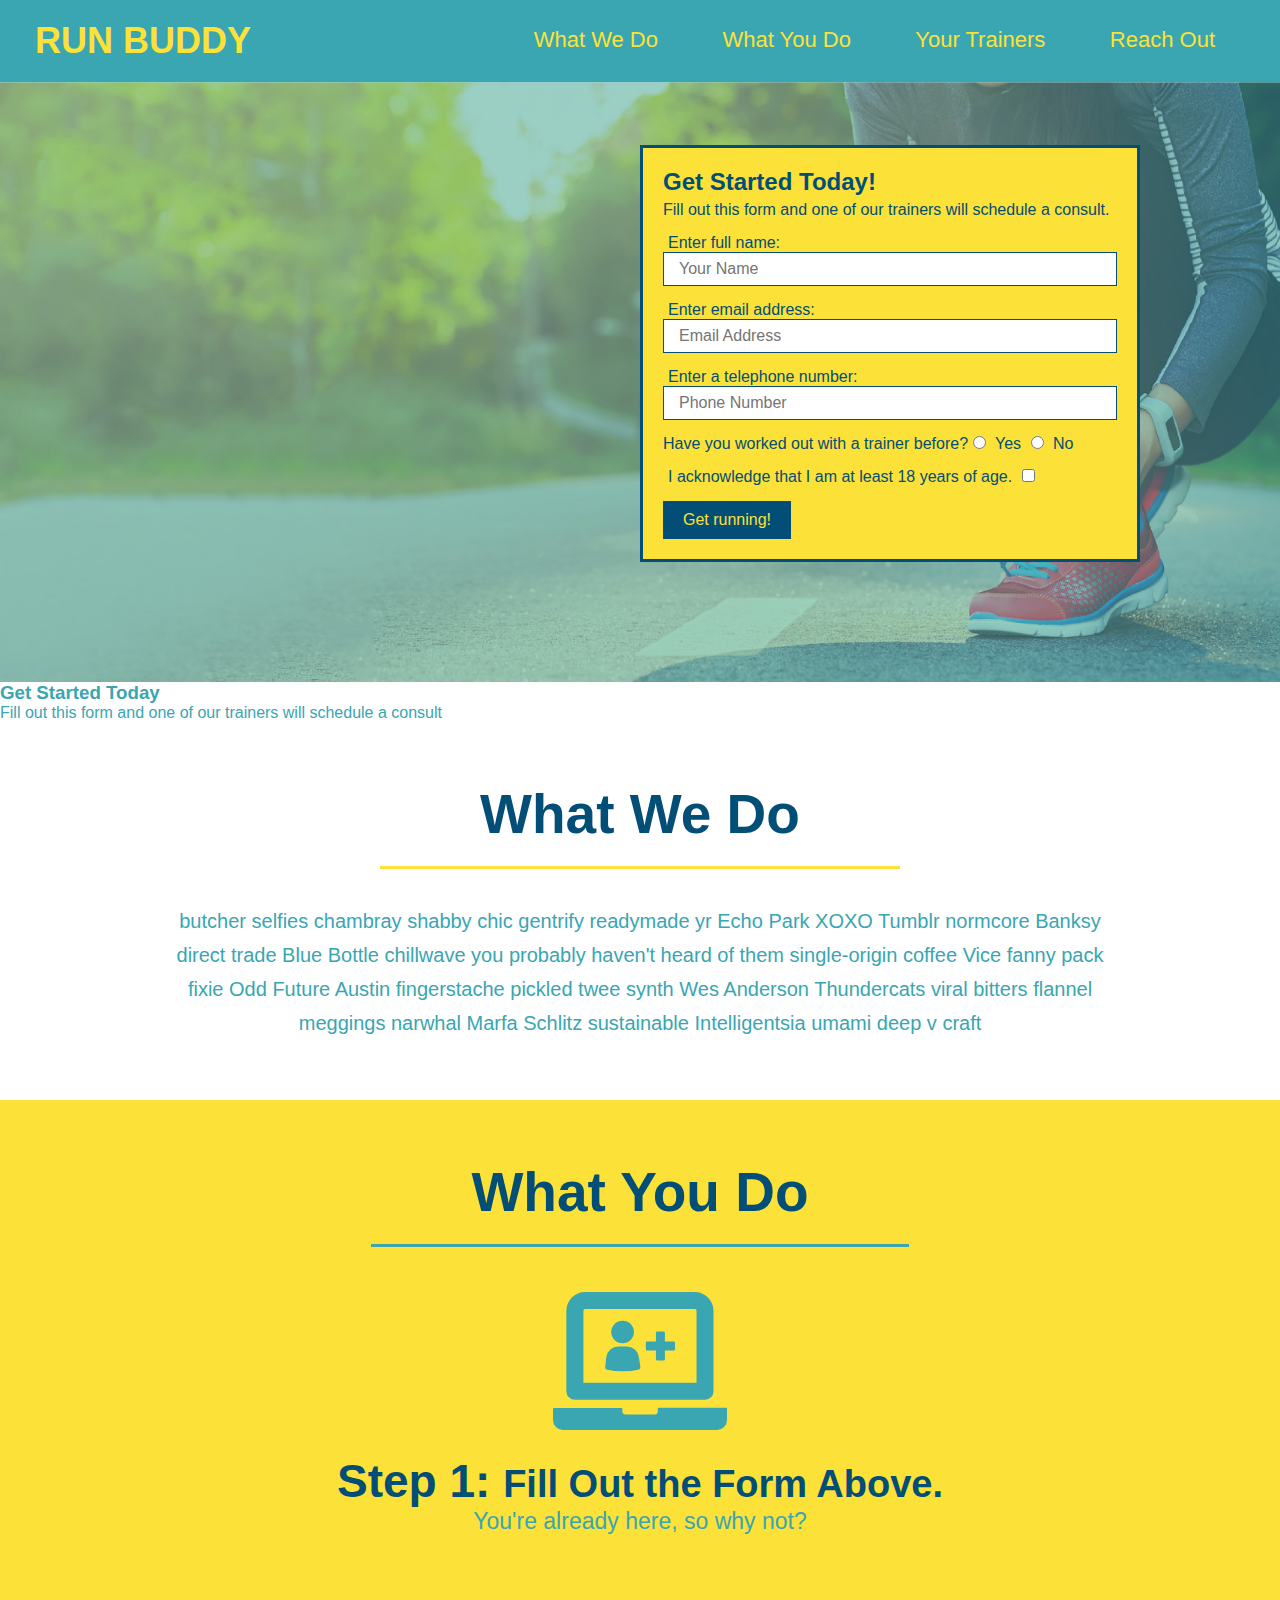
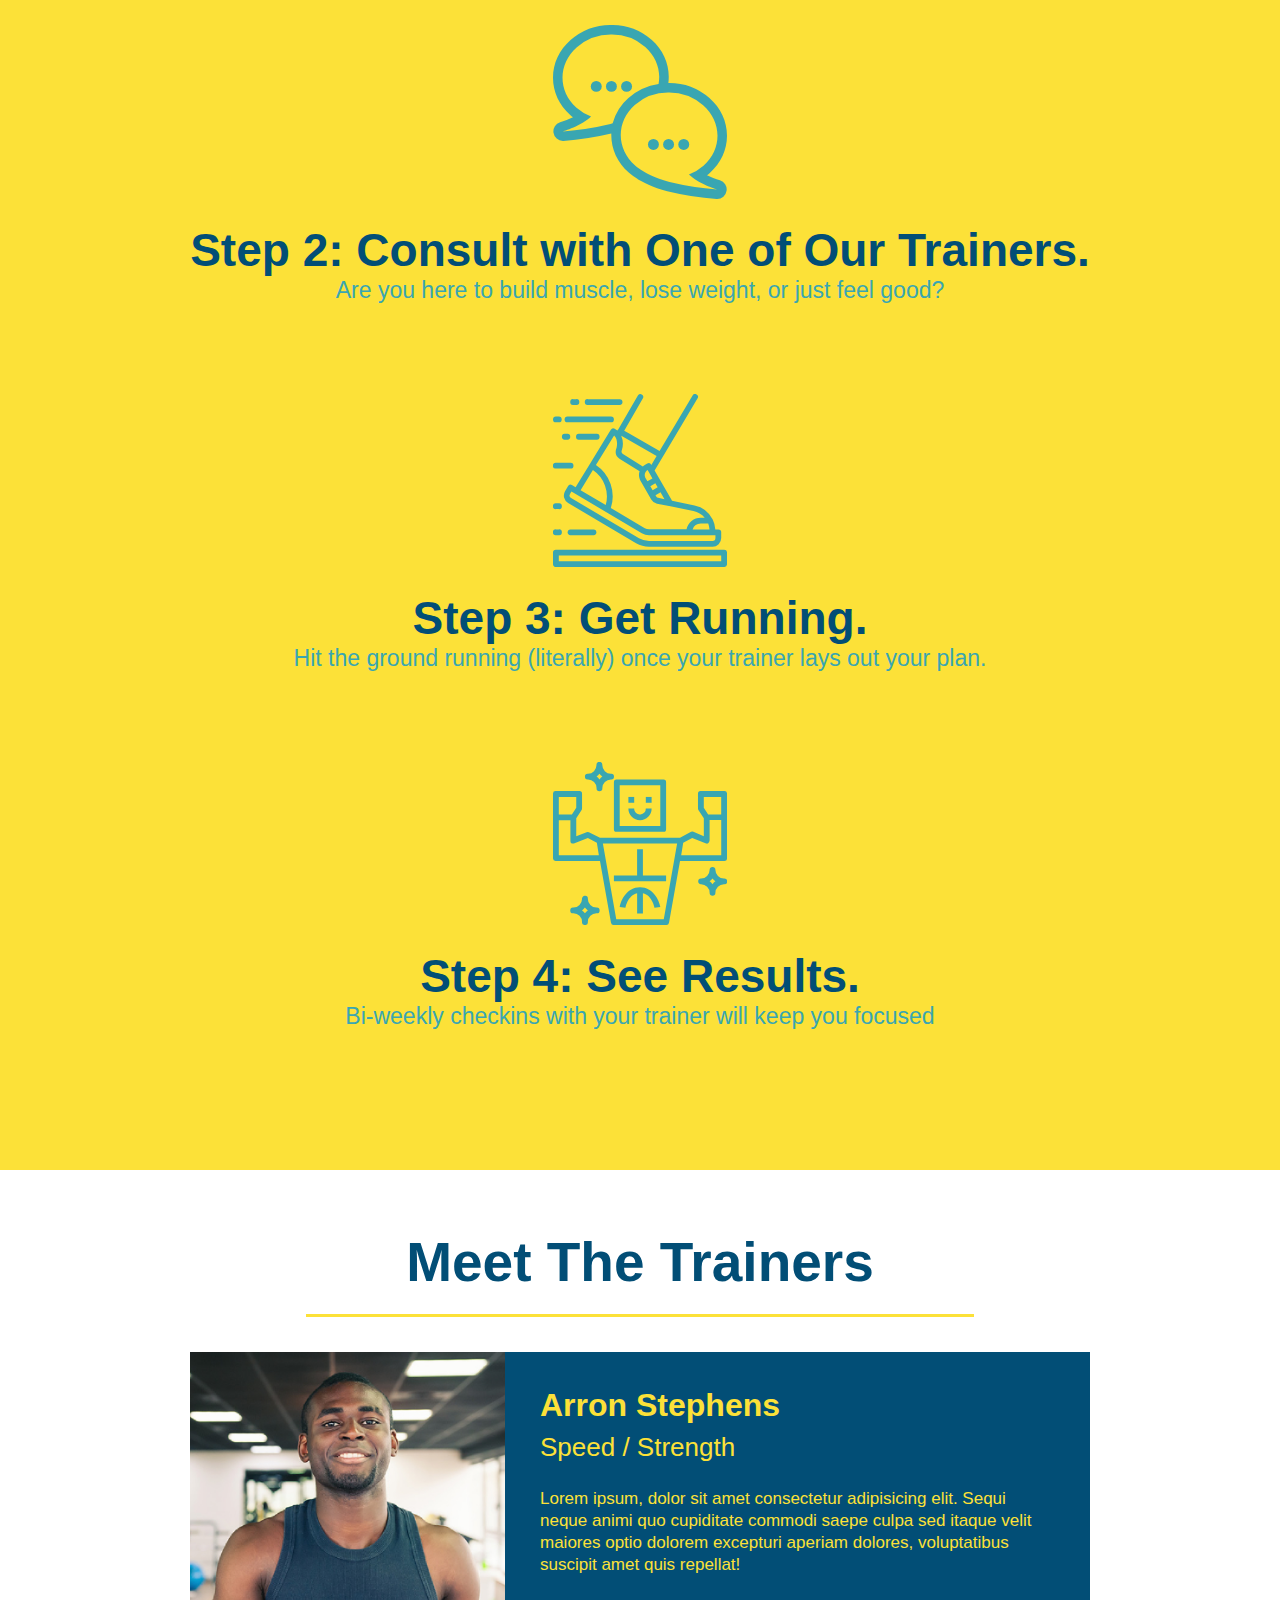
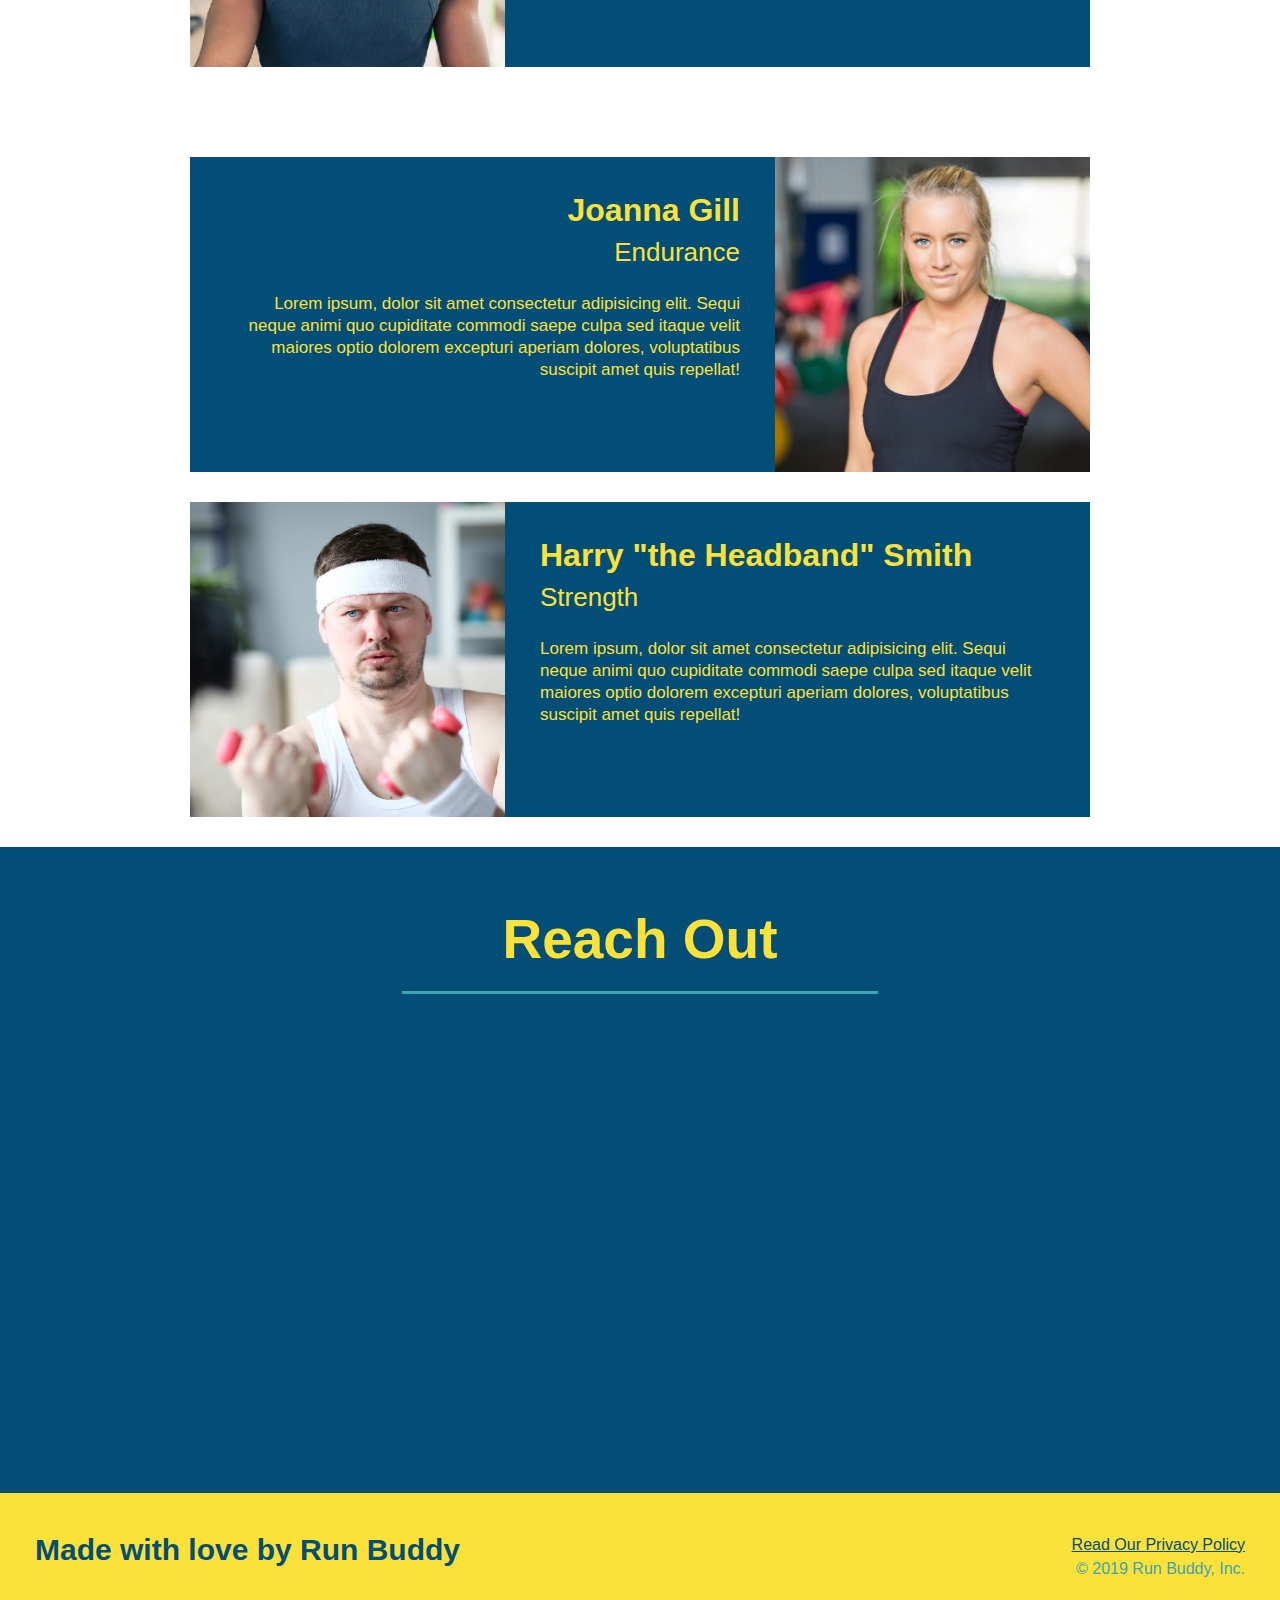
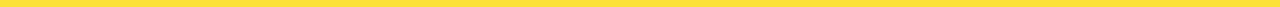
==== index.html @ 9f244e47 "privacy policy" ====
<!DOCTYPE html>
<html lang="en">

<head>
    <meta charset="UTF-8" />
    <link rel="stylesheet" href="./assets/css/style.css" />
    <title>Run Buddy</title>
</head>

<body>
    <!--Navigation-->
    <header>
        <h1>
            <a href="/">RUN BUDDY</a>
        </h1>
        <nav>
            <!--Unordered list element-->
            <ul>
                <!--List item element-->
                <li>
                    <!--Anchor element-->
                    <a href="#what-we-do">What We Do</a>
                </li>
                <li>
                    <a href="#what-you-do">What You Do</a>
                </li>
                <li>
                    <a href="#your-trainers">Your Trainers</a>
                </li>
                <li>
                    <a href="#reach-out">Reach Out</a>
                </li>
            </ul>
        </nav>
    </header>
      <!--hero/Jumbotron-->
      <section class="hero">
        <div class="hero-form">
            <h3>Get Started Today!</h3>
            <p>Fill out this form and one of our trainers will schedule a consult.</p>
            <form>
                <label for="name">Enter full name:</label>
                <input type="text" placeholder="Your Name" name="name" id="name" class="form-input" />
                <label for="email">Enter email address:</label>
                <input type="text" placeholder="Email Address" name="email" id="email" class="form-input"/>
                <label for="phone">Enter a telephone number:</label>
                <input type="text" placeholder="Phone Number" name="phone" id="phone" class="form-input"/>
                <p>
                    Have you worked out with a trainer before?
                    <input type="radio" name="trainer-confirm" id="trainer-yes" />
                    <label for="trainer-yes">Yes</label>
                    <input type="radio" name="trainer-confirm" id="trainer-no" />
                    <label for="trainer-no">No</label>
                </p>
                <p>
                    <label for="checkbox">
                        I acknowledge that I am at least 18 years of age.
                    </label>
                    <input type="checkbox" name="age-confirm" id="checkbox" />
                </p>
                <button type="submit">
                    Get running!
                </button>
            </form>
        </div>
    </section>
  
            <h3>Get Started Today</h3>
            <p>Fill out this form and one of our trainers will schedule a consult</p>
            <!-- Add form element -->
            <form></form>
        </div>
      
    </section>

<!-- "what we do" section -->
    <section id="what-we-do" class="intro">
        <h2 class="section-title primary-border">What We Do</h2>
        <p>
          butcher selfies chambray shabby chic gentrify readymade yr Echo Park XOXO Tumblr normcore Banksy direct trade Blue
          Bottle chillwave you probably haven't heard of them single-origin coffee Vice fanny pack fixie Odd Future Austin
          fingerstache pickled twee synth Wes Anderson Thundercats viral bitters flannel meggings narwhal Marfa Schlitz
          sustainable Intelligentsia umami deep v craft
        </p>

    </section>

    <!--What You Do-->
    <section id="what-you-do" class="steps">
        <h2 class="section-title secondary-border">What You Do </h2>



        <div>
            <!-- insert this img element -->
            <img src="./assets/images/step-1.svg" alt="" />
            <h3>Step 1: <span> Fill Out the Form Above.</span></h3>
            <p>You're already here, so why not?</p>
        </div>

        <div>
            <img src="./assets/images/step-2.svg" alt="" />
            <h3>Step 2: Consult with One of Our Trainers.</h3>
            <p>Are you here to build muscle, lose weight, or just feel good?</p>
        </div>

        <div>
            <img src="./assets/images/step-3.svg" alt="" />
            <h3>Step 3: Get Running.</h3>
            <p>Hit the ground running (literally) once your trainer lays out your plan.</p>
        </div>

        <div>
            <img src="./assets/images/step-4.svg" alt="" />
            <h3>Step 4: See Results.</h3>
            <p>Bi-weekly checkins with your trainer will keep you focused</p>
        </div>
    </section>
    <!--Meet Your Trainer section-->
    <section id="your-trainers" class="trainers">
        <h2 class="section-title primary-border">
            Meet The Trainers</h2>
        <article class="trainer">
            <img src="./assets/images/trainer-1.jpg" alt="Arron Stephens in his workout clothes, ready to pump iron" />
            <div class="trainer-bio text-left">
                <h3>Arron Stephens</h3>
                <h4>Speed / Strength</h4>
                <p>
                    Lorem ipsum, dolor sit amet consectetur adipisicing elit. Sequi neque animi quo cupiditate commodi
                    saepe culpa sed
                    itaque velit maiores optio dolorem excepturi aperiam dolores, voluptatibus suscipit amet quis
                    repellat!
                </p>
            </div>
        </article>
    </section>
    <!-- second trainer bio -->
    <article class="trainer">
        <div class="trainer-bio text-right">
            <h3>Joanna Gill</h3>
            <h4>Endurance</h4>
            <p>
                Lorem ipsum, dolor sit amet consectetur adipisicing elit. Sequi neque animi quo cupiditate commodi saepe
                culpa sed
                itaque velit maiores optio dolorem excepturi aperiam dolores, voluptatibus suscipit amet quis repellat!
            </p>
        </div>
        <img src="./assets/images/trainer-2.jpg" alt="Joanna Gill cooling off after a workout" />
    </article>

    <!-- third trainer bio -->
    <article class="trainer">
        <img src="./assets/images/trainer-3.jpg"
            alt="Harry Smith wearing a headband and lifting comically small pink weights" />
        <div class="trainer-bio text-left">
            <h3>Harry "the Headband" Smith</h3>
            <h4>Strength</h4>
            <p>
                Lorem ipsum, dolor sit amet consectetur adipisicing elit. Sequi neque animi quo cupiditate commodi saepe
                culpa sed
                itaque velit maiores optio dolorem excepturi aperiam dolores, voluptatibus suscipit amet quis repellat!
            </p>
        </div>
    </article>

    <!--Reach Out-->
    <section  id="reach-out" class="contact">
        <h2 class="section-title secondary-border">Reach Out</h2>
        <div class="contact-info">
            <iframe src="https://www.google.com/maps/embed?pb=!1m18!1m12!1m3!1d3147.1079747227936!2d-120.42364418397035!3d37.92790791110593!2m3!1f0!2f0!3f0!3m2!1i1024!2i768!4f13.1!3m3!1m2!1s0x8090c49129b6ac57%3A0xb56c7eb95a2cd8bd!2sMain%20St%2C%20California%2095327!5e0!3m2!1sen!2sus!4v1616426329495!5m2!1sen!2sus" 
            width="400" 
            height="400" 
            style="border:0;" 
            allowfullscreen="" 
            loading="lazy">
            <div>
                <h3>Run Buddy</h3>
                <p>
                  Any questions or concerns before signing up?
                  <br />
                  Let us know and we'll be happy to talk to you!
                </p>
                <div>
                    <h3>Run Buddy</h3>
                    <p>
                      Any questions or concerns before signing up?
                      <br />
                      Let us know and we'll be happy to talk to you!
                    </p>
                    <address>
                      55 Main Street <br/>
                      Some Town, Ca <br/>
                      12345<br />
                      P: 555.RUN.BUDZ (555.786.2839)<br/>
                      E: <a href="mailto:info@runbuddy.io">info@runbuddy.io</a>
                    </address>
                  </div>
              </div>
            </iframe>
          </div>
    </section>


 


    <!--footer-->
    <footer>
        <h2> Made with love by Run Buddy</h2>
        <div>
            <a href="#">Read Our Privacy Policy</a><br />
            &copy; 2019 Run Buddy, Inc.
        </div>
        <form>

    </footer>
 
</body>

</html>
---- assets/css/style.css ----
* {
    box-sizing: border-box;
    margin: 0;
    padding: 0;
    
  }

body {
    font-family: Helvetica, Arial, sans-serif;
    color: #39a6b2;
    
  }

  header {
    padding: 20px 35px;
    background-color: #39a6b2;
  }

  header h1 {
    font-weight: bold;
    font-size: 36px;
    color: #fce138;
    margin: 0;
    display: inline;
  }
  header a {
    text-decoration: none;
    color: #fce138;
  }
  
  header nav {
    float: right;
    margin: 7px 0;
  }

  header nav ul li {
    display: inline;
  }

  header nav ul li a {
    margin: 0 30px;
    font-weight: lighter;
    font-size: 22px;
  }

  footer {
    background: #fce138;
    width: 100%;
    padding: 40px 35px;
  }

  footer h2 {
    display: inline;
    color: #024e76;
    font-size: 30px;
    margin: 0;
  }
  footer div {
    float: right;
    line-height: 1.5;
    text-align: right;
  }
  section {
    padding: 60px;
   
  }

  footer a {
    color: #024e76;
  }

  section {
    padding: 60px;
   
  }


  /* Hero Style Start */
.hero {
    background-image: url("../images/hero-bg.jpg");
    height: 600px;
    background-size: cover;
    background-position: center;
    position: relative;
  }
  /* Hero Style End */


  .hero-form {
      
  border: 3px solid #024e76;
  background-color: #fce138;
  padding: 20px;
  width: 500px;
  color: #024e76;
  position: absolute;
  bottom: 120px;
  right: 140px;
  }
  .hero-form p {
    margin: 5px 0 15px 0;
  }

  .hero-form h3 {
    font-size: 24px;
    margin: 0;
  }
  
 
  .form-input {
    border: 1px solid #024e76;
    display: block;
    padding: 7px 15px;
    font-size: 16px;
    color: #024e76;
    width: 100%;
    margin-bottom: 15px;
  }



  .hero-form label {
    margin: 0 5px;
  }

  .hero-form button {
    color: #fce138;
    background-color: #024e76;
    border: none;
    padding: 10px 20px;
    font-size: 16px;
  }
  /* HERO STYLES END */

  /*Section title style starts*/

  .section-title {
    font-size: 55px;
    margin-bottom: 35px;
    padding: 0 100px 20px 100px;
    border-bottom: 3px solid;
    display: inline-block;
    border-bottom: 3px solid;
    color: #024e76;
    
  }

   
  .primary-border {
    border-color: #fce138;
  }
  
  .secondary-border {
    border-color: #39a6b2;
  }
  /* section title ends*/
  
/* what we do styles */
  .intro {
    text-align: center;
  }
  .intro p {
    line-height: 1.7;
    color: #39a6b2;
    width: 80%;
    font-size: 20px;
    margin: 0 auto;
  }
  /* what you do styles*/
  .steps {
    text-align: center;
    background: #fce138;
  }
  
  .steps div {
    margin-bottom: 80px;
}
.steps img {
  width: 15%;
  margin: 10px 0;
}

.steps h3 {
  color: #024e76;
  font-size: 46px;
  margin-top: 10px;
}
.steps span {
  font-size: 38px;

}

.steps p {
  color: #39a6b2;
  font-size: 23px;
}
/* what you do styles end*/
/*meet the trainer starts*/

 .trainers {
    text-align: center;
  }

  .trainer {
    width: 900px;
    margin: 0 auto 30px auto;
    background: #024e76;
    color: #fce138;
    overflow: auto;
  }
  .trainer img {
    width: 35%;
    float: left;
  }
  
  .trainer-bio {
    padding: 35px;
    float: left;
    width: 65%;
  }
  .trainer-bio h3 {
    font-size: 32px;
    margin-bottom: 8px;
  }
  .trainer-bio h4 {
    font-weight: lighter;
    font-size: 26px;
    margin-bottom: 25px;
  }
  .trainer-bio p {
    font-size: 17px;
    line-height: 1.3;
  }
 /* trainer styles end*/

 /* REACH OUT STYLES START */

 .contact {
  text-align: center;
  background: #024e76;
} 
.contact h2 {
    color: #fce138;
  }
  .contact-info iframe {
    width: 400px;
    height: 400px;
  }
  .contact-info div {
    width: 410px;
    display: inline-block;
    vertical-align: top;
    text-align: left;
    margin: 30px 0 0 60px;
    color: white;
  }

  .contact-info h3 {
    color: #fce138;
    font-size: 32px;
  }

  
.contact-info p, .contact-info address {
    margin: 20px 0;
    line-height: 1.5;
    font-size: 20px;
    font-style: normal;
  }
  .contact-info a {
    color: #fce138;
  }
    /* REACH OUT STYLES END */
  

  .text-left {
    text-align: left;
  }
  
  .text-right {
    text-align: right;
  }
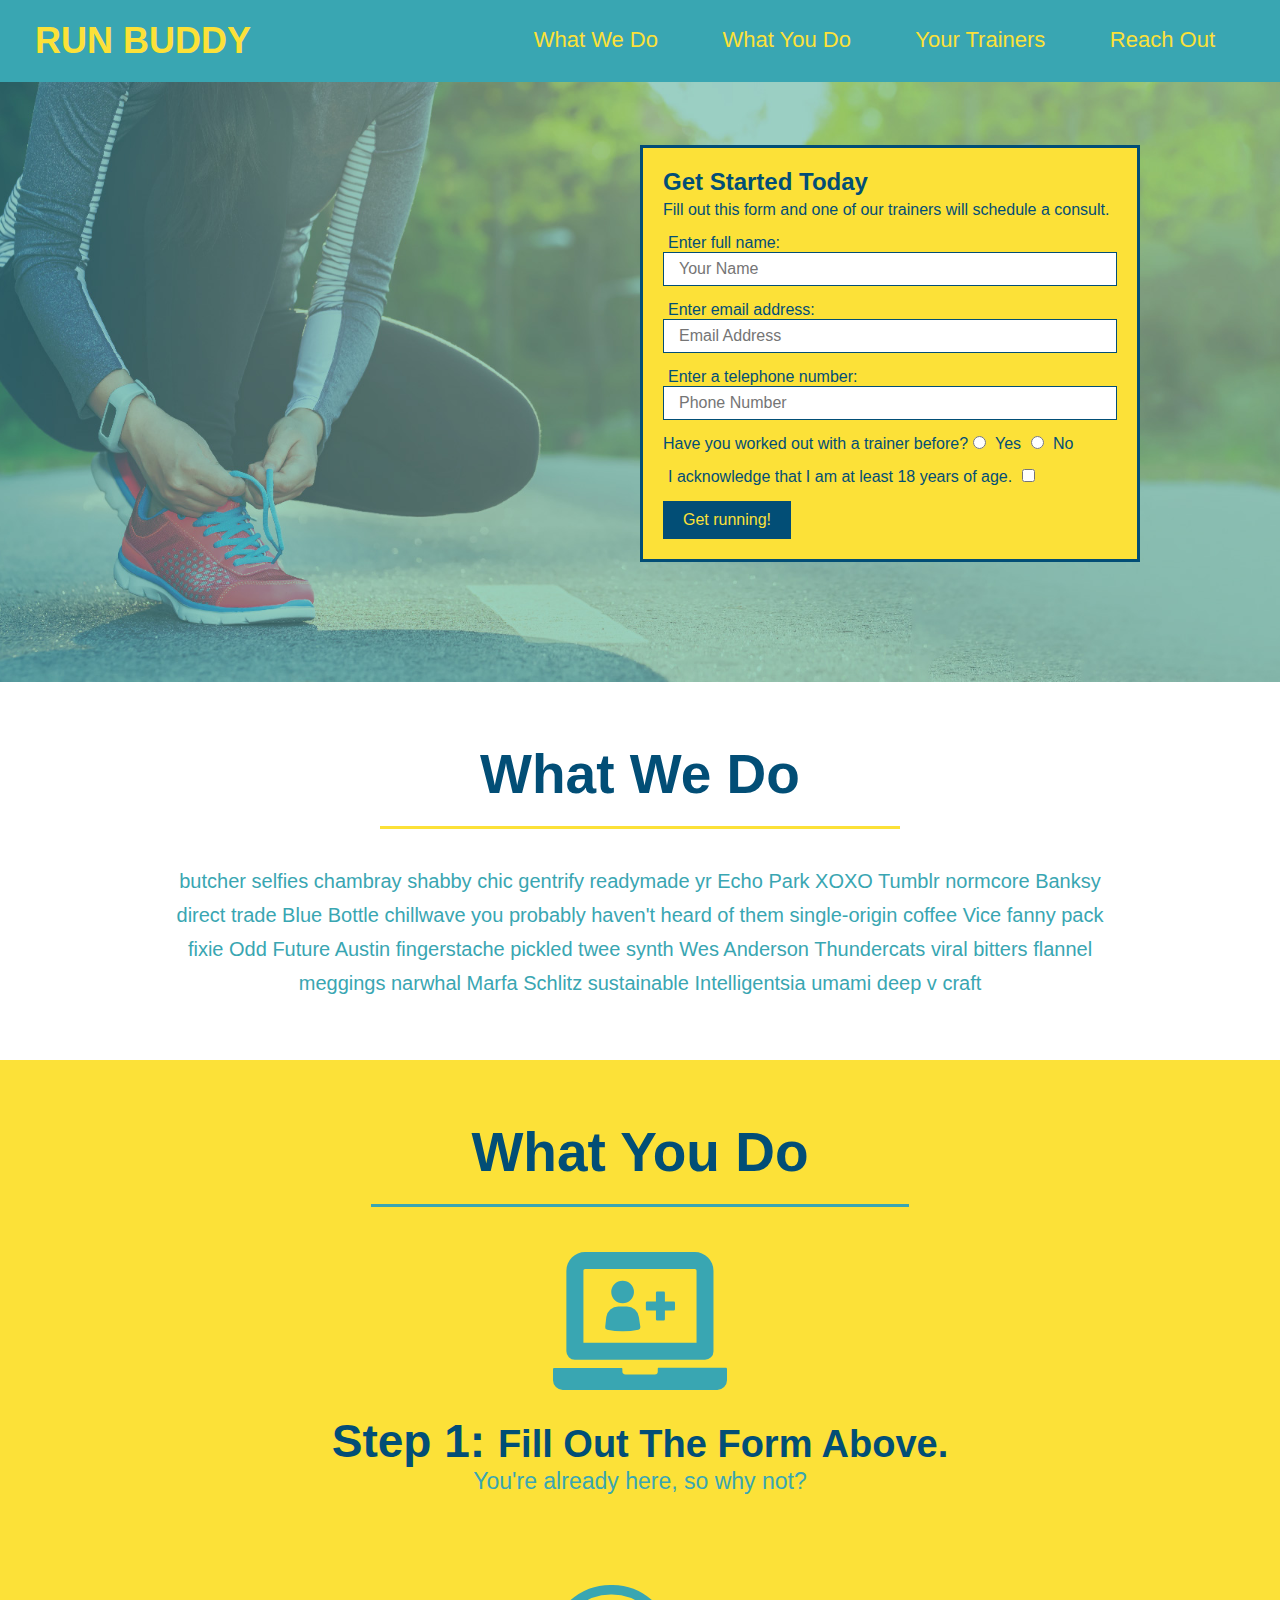
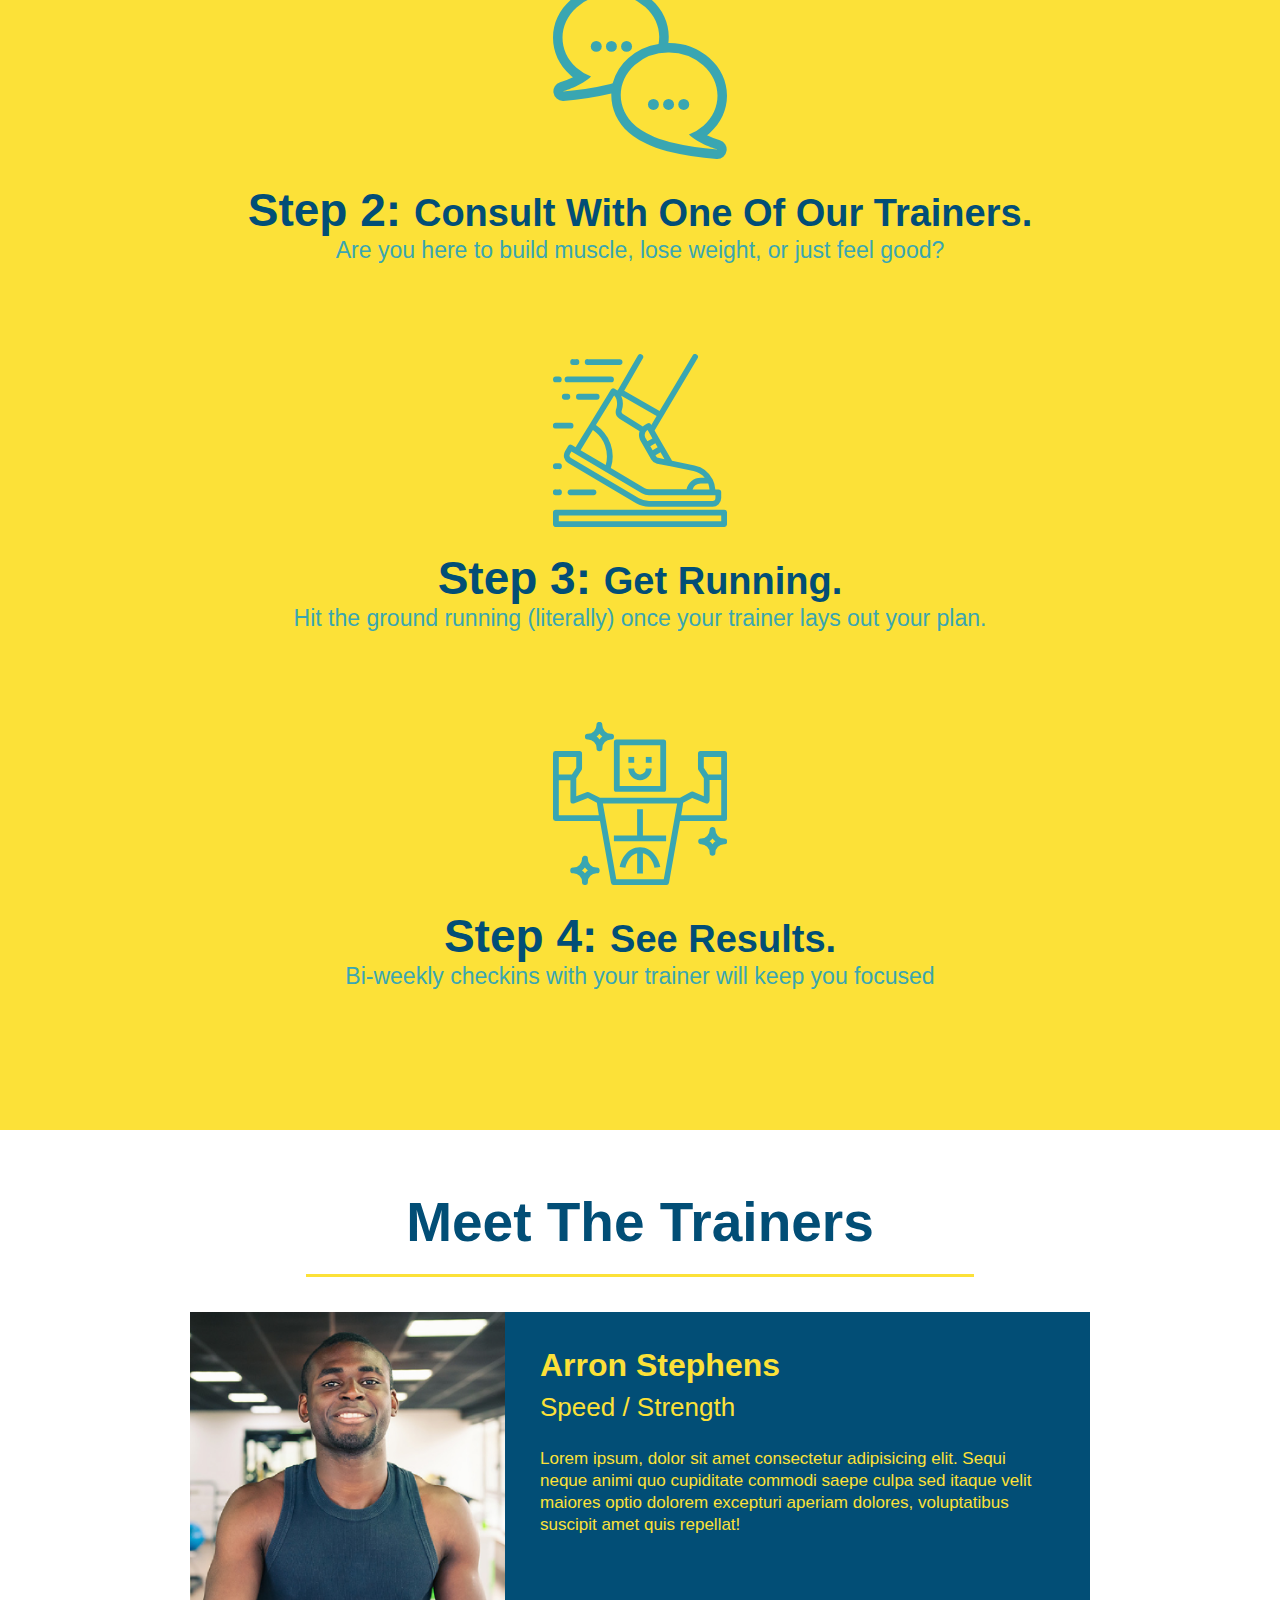
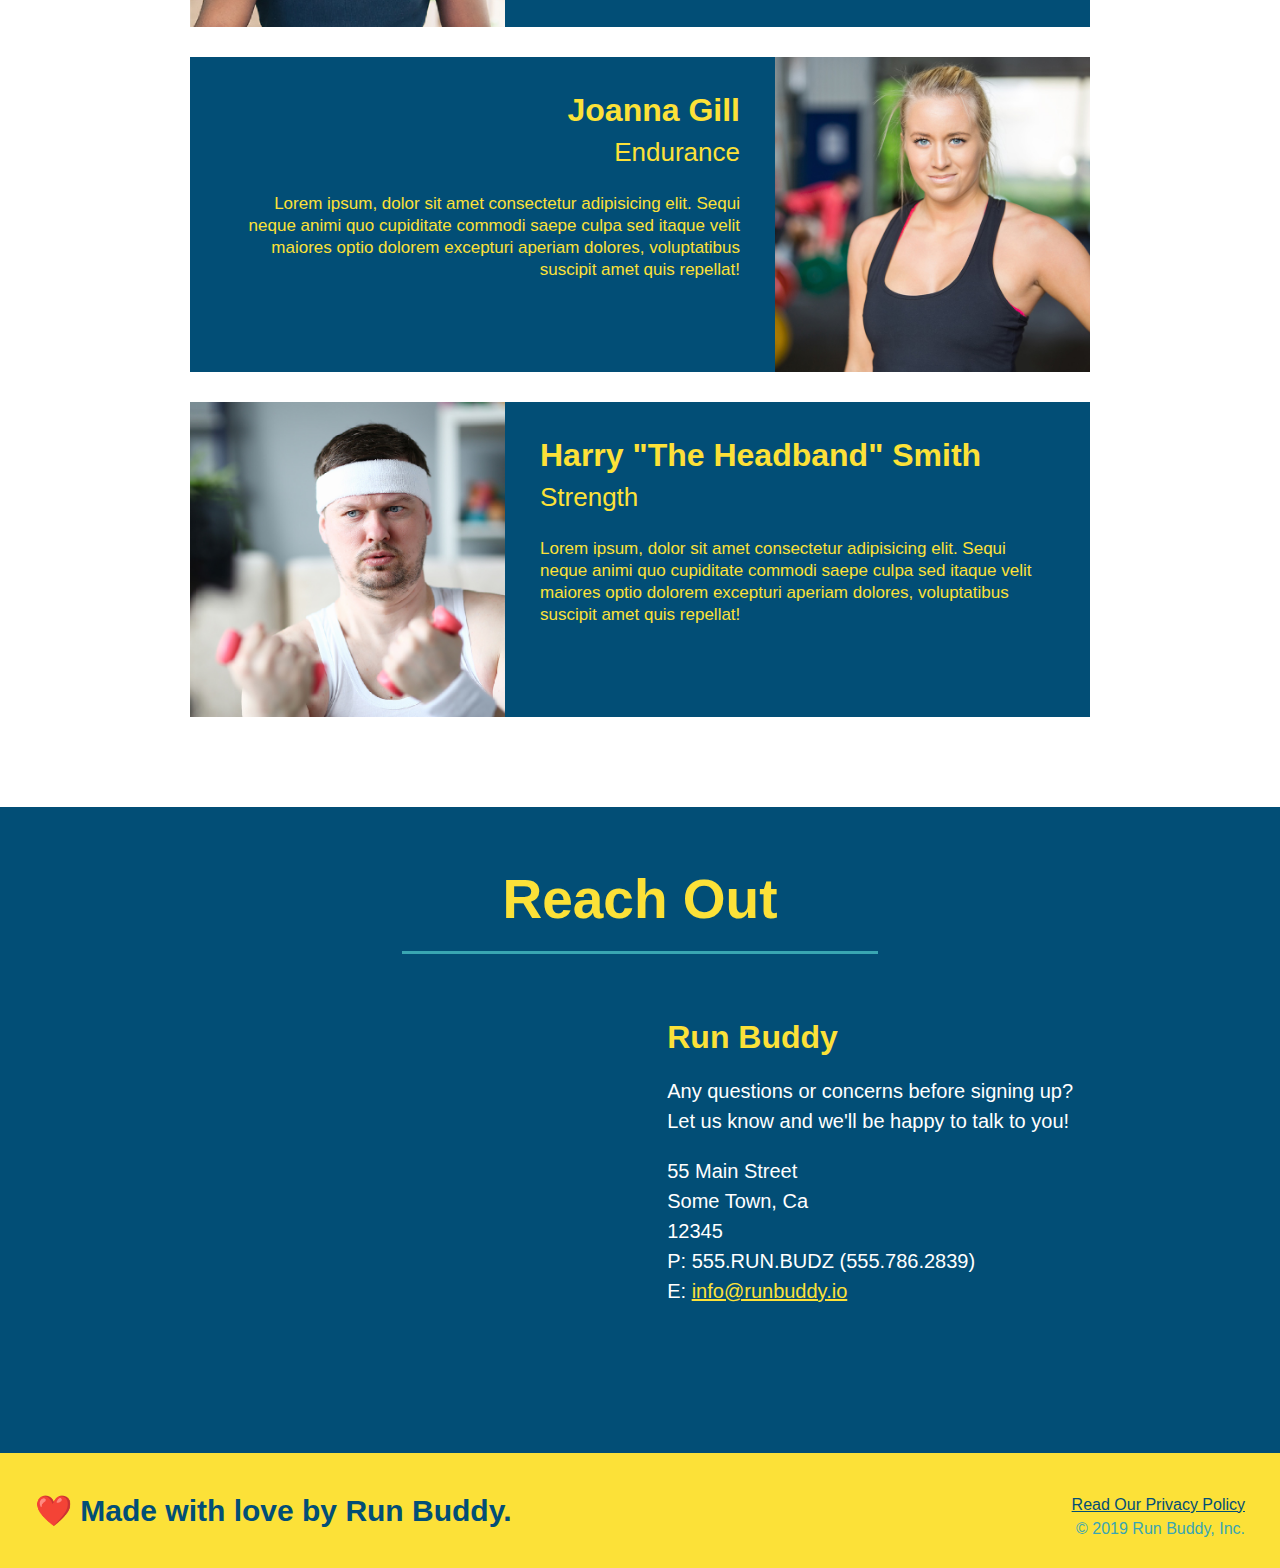
==== commit 924b0f9e: "added files" ====
--- a/index.html
+++ b/index.html
@@ -2,219 +2,198 @@
 <html lang="en">
 
 <head>
-    <meta charset="UTF-8" />
-    <link rel="stylesheet" href="./assets/css/style.css" />
-    <title>Run Buddy</title>
+  <meta charset="UTF-8" />
+  <title>Run Buddy</title>
+  <link rel="stylesheet" href="./assets/css/style.css">
 </head>
 
 <body>
-    <!--Navigation-->
-    <header>
-        <h1>
-            <a href="/">RUN BUDDY</a>
-        </h1>
-        <nav>
-            <!--Unordered list element-->
-            <ul>
-                <!--List item element-->
-                <li>
-                    <!--Anchor element-->
-                    <a href="#what-we-do">What We Do</a>
-                </li>
-                <li>
-                    <a href="#what-you-do">What You Do</a>
-                </li>
-                <li>
-                    <a href="#your-trainers">Your Trainers</a>
-                </li>
-                <li>
-                    <a href="#reach-out">Reach Out</a>
-                </li>
-            </ul>
-        </nav>
-    </header>
-      <!--hero/Jumbotron-->
-      <section class="hero">
-        <div class="hero-form">
-            <h3>Get Started Today!</h3>
-            <p>Fill out this form and one of our trainers will schedule a consult.</p>
-            <form>
-                <label for="name">Enter full name:</label>
-                <input type="text" placeholder="Your Name" name="name" id="name" class="form-input" />
-                <label for="email">Enter email address:</label>
-                <input type="text" placeholder="Email Address" name="email" id="email" class="form-input"/>
-                <label for="phone">Enter a telephone number:</label>
-                <input type="text" placeholder="Phone Number" name="phone" id="phone" class="form-input"/>
-                <p>
-                    Have you worked out with a trainer before?
-                    <input type="radio" name="trainer-confirm" id="trainer-yes" />
-                    <label for="trainer-yes">Yes</label>
-                    <input type="radio" name="trainer-confirm" id="trainer-no" />
-                    <label for="trainer-no">No</label>
-                </p>
-                <p>
-                    <label for="checkbox">
-                        I acknowledge that I am at least 18 years of age.
-                    </label>
-                    <input type="checkbox" name="age-confirm" id="checkbox" />
-                </p>
-                <button type="submit">
-                    Get running!
-                </button>
-            </form>
-        </div>
-    </section>
-  
-            <h3>Get Started Today</h3>
-            <p>Fill out this form and one of our trainers will schedule a consult</p>
-            <!-- Add form element -->
-            <form></form>
-        </div>
-      
-    </section>
+  <!-- navigation tags - block level element -->
+  <header>
+    <h1>
+      <a href="/">RUN BUDDY</a>
+    </h1>
+    <nav>
+      <ul>
+        <li>
+          <a href="#what-we-do">What We Do</a>
+        </li>
+        <li>
+          <a href="#what-you-do">What You Do</a>
+        </li>
+        <li>
+          <a href="#your-trainers">Your Trainers</a>
+        </li>
+        <li>
+          <a href="#reach-out">Reach Out</a>
+        </li>
 
-<!-- "what we do" section -->
-    <section id="what-we-do" class="intro">
-        <h2 class="section-title primary-border">What We Do</h2>
+      </ul>
+    </nav>
+  </header>
+  <!-- end navigation -->
+
+  <!-- hero/jumbotron -->
+  <section class="hero">
+    <div class="hero-form">
+      <h3>Get Started Today</h3>
+      <p>Fill out this form and one of our trainers will schedule a consult.</p>
+      <form>
+        <label for="name">Enter full name:</label>
+        <input type="text" placeholder="Your Name" id="name" name="name" class="form-input" />
+        <label for="email">Enter email address:</label>
+        <input type="email" placeholder="Email Address" id="email" name="email" class="form-input" />
+        <label for="phone">Enter a telephone number:</label>
+        <input type="tel" placeholder="Phone Number" name="phone" id="phone" class="form-input" />
         <p>
-          butcher selfies chambray shabby chic gentrify readymade yr Echo Park XOXO Tumblr normcore Banksy direct trade Blue
-          Bottle chillwave you probably haven't heard of them single-origin coffee Vice fanny pack fixie Odd Future Austin
-          fingerstache pickled twee synth Wes Anderson Thundercats viral bitters flannel meggings narwhal Marfa Schlitz
-          sustainable Intelligentsia umami deep v craft
+          Have you worked out with a trainer before?
+          <input type="radio" name="trainer-confirm" id="trainer-yes" />
+          <label for="trainer-yes">Yes</label>
+          <input type="radio" name="trainer-confirm" id="trainer-no" />
+          <label for="trainer-no">No</label>
+        </p>
+        <p>
+          <label for="checkbox">
+            I acknowledge that I am at least 18 years of age.
+          </label>
+          <input type="checkbox" name="checkpoint1" id="checkbox" />
+        </p>
+        <button type="submit">
+          Get running!
+        </button>
+      </form>
+    </div>
+  </section>
+  <!-- end header -->
+
+  <!-- "what we do" start - <section> -->
+  <section id="what-we-do" class="intro">
+    <h2 class="section-title primary-border">
+      What We Do
+    </h2>
+    <p>
+      butcher selfies chambray shabby chic gentrify readymade yr Echo Park XOXO Tumblr normcore Banksy direct trade Blue
+      Bottle chillwave you probably haven't heard of them single-origin coffee Vice fanny pack fixie Odd Future Austin
+      fingerstache pickled twee synth Wes Anderson Thundercats viral bitters flannel meggings narwhal Marfa Schlitz
+      sustainable Intelligentsia umami deep v craft
+    </p>
+  </section>
+  <!-- end "what we do" -->
+
+  <!-- "what you do" start -->
+  <section id="what-you-do" class="steps">
+    <h2 class="section-title secondary-border">
+      What You Do
+    </h2>
+    <div>
+      <img src="./assets/images/step-1.svg" alt="" />
+      <h3>Step 1: <span>Fill Out The Form Above.</span></h3>
+      <p>You're already here, so why not?</p>
+    </div>
+    <div>
+      <img src="./assets/images/step-2.svg" alt="" />
+      <h3>Step 2: <span>Consult With One Of Our Trainers.</span></h3>
+      <p>Are you here to build muscle, lose weight, or just feel good?</p>
+    </div>
+    <div>
+      <img src="./assets/images/step-3.svg" alt="" />
+      <h3>Step 3: <span>Get Running.</span></h3>
+      <p>Hit the ground running (literally) once your trainer lays out your plan.</p>
+    </div>
+    <div>
+      <img src="./assets/images/step-4.svg" alt="" />
+      <h3>Step 4: <span>See Results.</span></h3>
+      <p>Bi-weekly checkins with your trainer will keep you focused</p>
+    </div>
+  </section>
+  <!-- "what you do" end -->
+
+  <!-- "meet the trainers" start -->
+  <section id="your-trainers" class="trainers">
+    <h2 class="section-title primary-border">
+      Meet The Trainers
+    </h2>
+
+    <article class="trainer">
+      <img src="./assets/images/trainer-1.jpg" alt="Arron Stephens in his workout clothes, ready to pump iron" />
+      <div class="trainer-bio text-left">
+        <h3>Arron Stephens</h3>
+        <h4>Speed / Strength</h4>
+        <p>Lorem ipsum, dolor sit amet consectetur adipisicing elit. Sequi neque animi quo cupiditate commodi saepe
+          culpa sed itaque velit maiores optio dolorem excepturi aperiam dolores, voluptatibus suscipit amet quis
+          repellat!</p>
+      </div>
+    </article>
+
+    <article class="trainer">
+      <div class="trainer-bio text-right">
+        <h3>Joanna Gill</h3>
+        <h4>Endurance</h4>
+        <p>Lorem ipsum, dolor sit amet consectetur adipisicing elit. Sequi neque animi quo cupiditate commodi saepe
+          culpa sed itaque velit maiores optio dolorem excepturi aperiam dolores, voluptatibus suscipit amet quis
+          repellat!</p>
+      </div>
+      <img src="./assets/images/trainer-2.jpg" alt="Joanna Gill cooling off after a work out" />
+    </article>
+
+    <article class="trainer">
+      <img src="./assets/images/trainer-3.jpg"
+        alt="Harry Smith wearing a headband and lifting comically small pink weights" />
+      <div class="trainer-bio text-left">
+        <h3>Harry "The Headband" Smith</h3>
+        <h4>Strength</h4>
+        <p>Lorem ipsum, dolor sit amet consectetur adipisicing elit. Sequi neque animi quo cupiditate commodi saepe
+          culpa sed itaque velit maiores optio dolorem excepturi aperiam dolores, voluptatibus suscipit amet quis
+          repellat!</p>
+      </div>
+    </article>
+  </section>
+  <!-- "meet the trainers" end -->
+
+  <!-- "reach out" start -->
+  <section id="reach-out" class="contact">
+    <h2 class="section-title secondary-border">
+      Reach Out
+    </h2>
+
+    <div class="contact-info">
+      <iframe
+        src="https://www.google.com/maps/embed?pb=!1m14!1m12!1m3!1d12182.30520634488!2d-74.0652613!3d40.2407219!2m3!1f0!2f0!3f0!3m2!1i1024!2i768!4f13.1!5e0!3m2!1sen!2sus!4v1561060983193!5m2!1sen!2sus"
+         style="border:0;"
+         allowfullscreen=""
+         loading="lazy">
+      </iframe>
+
+      <div>
+        <h3>Run Buddy</h3>
+        <p>
+          Any questions or concerns before signing up?
+          <br />
+          Let us know and we'll be happy to talk to you!
         </p>
 
-    </section>
+        <address>
+          55 Main Street <br />
+          Some Town, Ca <br />
+          12345<br />
+          P: 555.RUN.BUDZ (555.786.2839)<br />
+          E: <a href="mailto:info@runbuddy.io">info@runbuddy.io</a>
+        </address>
 
-    <!--What You Do-->
-    <section id="what-you-do" class="steps">
-        <h2 class="section-title secondary-border">What You Do </h2>
+      </div>
+    </div>
+  </section>
+  <!-- "reach out" end -->
 
-
-
-        <div>
-            <!-- insert this img element -->
-            <img src="./assets/images/step-1.svg" alt="" />
-            <h3>Step 1: <span> Fill Out the Form Above.</span></h3>
-            <p>You're already here, so why not?</p>
-        </div>
-
-        <div>
-            <img src="./assets/images/step-2.svg" alt="" />
-            <h3>Step 2: Consult with One of Our Trainers.</h3>
-            <p>Are you here to build muscle, lose weight, or just feel good?</p>
-        </div>
-
-        <div>
-            <img src="./assets/images/step-3.svg" alt="" />
-            <h3>Step 3: Get Running.</h3>
-            <p>Hit the ground running (literally) once your trainer lays out your plan.</p>
-        </div>
-
-        <div>
-            <img src="./assets/images/step-4.svg" alt="" />
-            <h3>Step 4: See Results.</h3>
-            <p>Bi-weekly checkins with your trainer will keep you focused</p>
-        </div>
-    </section>
-    <!--Meet Your Trainer section-->
-    <section id="your-trainers" class="trainers">
-        <h2 class="section-title primary-border">
-            Meet The Trainers</h2>
-        <article class="trainer">
-            <img src="./assets/images/trainer-1.jpg" alt="Arron Stephens in his workout clothes, ready to pump iron" />
-            <div class="trainer-bio text-left">
-                <h3>Arron Stephens</h3>
-                <h4>Speed / Strength</h4>
-                <p>
-                    Lorem ipsum, dolor sit amet consectetur adipisicing elit. Sequi neque animi quo cupiditate commodi
-                    saepe culpa sed
-                    itaque velit maiores optio dolorem excepturi aperiam dolores, voluptatibus suscipit amet quis
-                    repellat!
-                </p>
-            </div>
-        </article>
-    </section>
-    <!-- second trainer bio -->
-    <article class="trainer">
-        <div class="trainer-bio text-right">
-            <h3>Joanna Gill</h3>
-            <h4>Endurance</h4>
-            <p>
-                Lorem ipsum, dolor sit amet consectetur adipisicing elit. Sequi neque animi quo cupiditate commodi saepe
-                culpa sed
-                itaque velit maiores optio dolorem excepturi aperiam dolores, voluptatibus suscipit amet quis repellat!
-            </p>
-        </div>
-        <img src="./assets/images/trainer-2.jpg" alt="Joanna Gill cooling off after a workout" />
-    </article>
-
-    <!-- third trainer bio -->
-    <article class="trainer">
-        <img src="./assets/images/trainer-3.jpg"
-            alt="Harry Smith wearing a headband and lifting comically small pink weights" />
-        <div class="trainer-bio text-left">
-            <h3>Harry "the Headband" Smith</h3>
-            <h4>Strength</h4>
-            <p>
-                Lorem ipsum, dolor sit amet consectetur adipisicing elit. Sequi neque animi quo cupiditate commodi saepe
-                culpa sed
-                itaque velit maiores optio dolorem excepturi aperiam dolores, voluptatibus suscipit amet quis repellat!
-            </p>
-        </div>
-    </article>
-
-    <!--Reach Out-->
-    <section  id="reach-out" class="contact">
-        <h2 class="section-title secondary-border">Reach Out</h2>
-        <div class="contact-info">
-            <iframe src="https://www.google.com/maps/embed?pb=!1m18!1m12!1m3!1d3147.1079747227936!2d-120.42364418397035!3d37.92790791110593!2m3!1f0!2f0!3f0!3m2!1i1024!2i768!4f13.1!3m3!1m2!1s0x8090c49129b6ac57%3A0xb56c7eb95a2cd8bd!2sMain%20St%2C%20California%2095327!5e0!3m2!1sen!2sus!4v1616426329495!5m2!1sen!2sus" 
-            width="400" 
-            height="400" 
-            style="border:0;" 
-            allowfullscreen="" 
-            loading="lazy">
-            <div>
-                <h3>Run Buddy</h3>
-                <p>
-                  Any questions or concerns before signing up?
-                  <br />
-                  Let us know and we'll be happy to talk to you!
-                </p>
-                <div>
-                    <h3>Run Buddy</h3>
-                    <p>
-                      Any questions or concerns before signing up?
-                      <br />
-                      Let us know and we'll be happy to talk to you!
-                    </p>
-                    <address>
-                      55 Main Street <br/>
-                      Some Town, Ca <br/>
-                      12345<br />
-                      P: 555.RUN.BUDZ (555.786.2839)<br/>
-                      E: <a href="mailto:info@runbuddy.io">info@runbuddy.io</a>
-                    </address>
-                  </div>
-              </div>
-            </iframe>
-          </div>
-    </section>
-
-
- 
-
-
-    <!--footer-->
-    <footer>
-        <h2> Made with love by Run Buddy</h2>
-        <div>
-            <a href="#">Read Our Privacy Policy</a><br />
-            &copy; 2019 Run Buddy, Inc.
-        </div>
-        <form>
-
-    </footer>
- 
+  <!-- footer -->
+  <footer>
+    <h2>❤️ Made with love by Run Buddy.</h2>
+    <div>
+      <a href="./privacy-policy.html">Read Our Privacy Policy</a><br />
+      &copy; 2019 Run Buddy, Inc.
+    </div>
+  </footer>
+  <!-- footer end -->
 </body>
 
 </html>--- a/assets/css/style.css
+++ b/assets/css/style.css
@@ -1,93 +1,95 @@
 * {
-    box-sizing: border-box;
-    margin: 0;
-    padding: 0;
-    
-  }
+  box-sizing: border-box;
+  margin: 0;
+  padding: 0;
+}
 
 body {
-    font-family: Helvetica, Arial, sans-serif;
-    color: #39a6b2;
-    
-  }
-
-  header {
-    padding: 20px 35px;
-    background-color: #39a6b2;
-  }
-
-  header h1 {
-    font-weight: bold;
-    font-size: 36px;
-    color: #fce138;
-    margin: 0;
-    display: inline;
-  }
-  header a {
-    text-decoration: none;
-    color: #fce138;
-  }
+  color: #39a6b2;
+  font-family: Helvetica, Arial, sans-serif;
+}
+
+
+/* HEADER / NAV BAR STYLES START */
+
+header {
+  padding: 20px 35px;
+  background-color: #39a6b2;
+}
+header h1 {
+  font-weight: bold;
+  display: inline;
+  margin: 0;
+  font-size: 36px;
+  color: #fce138;
+}
+
+header a {
+  text-decoration: none;
+  color: #fce138;
+}
+
+header nav {
+  float: right;
+  margin: 7px 0;
+}
+
+header nav ul li {
+  display: inline;
+}
+
+header nav ul li a {
+  margin: 0 30px;
+  font-weight: lighter;
+  font-size: 22px;
+}
+
+/* HEADER / NAVBAR STYLES END */
+
+/* FOOTER STYLES START */
+footer {
+  background: #fce138;
+  padding: 40px 35px;
+  width: 100%;
+}
+
+footer h2 {
+  display: inline;
+  color: #024e76;
+  font-size: 30px;
+  margin: 0;
+}
+
+footer div {
+  float: right;
+  line-height: 1.5;
+  text-align: right;
+}
+
+footer a {
+  color: #024e76;
+}
+/* END FOOTER STYLES */
+
+/* STYLE ALL SECTION TAGS */
+section {
+  padding: 60px;
+}
+
+/* HERO STYLES START */
+.hero {
+  background-image: url("../images/hero-background.jpg");
+ 
+  height: 600px;
+  background-size: cover;
+  background-position: center;
+  position: relative;
   
-  header nav {
-    float: right;
-    margin: 7px 0;
-  }
-
-  header nav ul li {
-    display: inline;
-  }
-
-  header nav ul li a {
-    margin: 0 30px;
-    font-weight: lighter;
-    font-size: 22px;
-  }
-
-  footer {
-    background: #fce138;
-    width: 100%;
-    padding: 40px 35px;
-  }
-
-  footer h2 {
-    display: inline;
-    color: #024e76;
-    font-size: 30px;
-    margin: 0;
-  }
-  footer div {
-    float: right;
-    line-height: 1.5;
-    text-align: right;
-  }
-  section {
-    padding: 60px;
-   
-  }
-
-  footer a {
-    color: #024e76;
-  }
-
-  section {
-    padding: 60px;
-   
-  }
-
-
-  /* Hero Style Start */
-.hero {
-    background-image: url("../images/hero-bg.jpg");
-    height: 600px;
-    background-size: cover;
-    background-position: center;
-    position: relative;
-  }
-  /* Hero Style End */
-
-
-  .hero-form {
-      
+  
+
+}
+
+.hero-form {
   border: 3px solid #024e76;
   background-color: #fce138;
   padding: 20px;
@@ -96,204 +98,186 @@
   position: absolute;
   bottom: 120px;
   right: 140px;
-  }
-  .hero-form p {
-    margin: 5px 0 15px 0;
-  }
-
-  .hero-form h3 {
-    font-size: 24px;
-    margin: 0;
-  }
-  
- 
-  .form-input {
-    border: 1px solid #024e76;
-    display: block;
-    padding: 7px 15px;
-    font-size: 16px;
-    color: #024e76;
-    width: 100%;
-    margin-bottom: 15px;
-  }
-
-
-
-  .hero-form label {
-    margin: 0 5px;
-  }
-
-  .hero-form button {
-    color: #fce138;
-    background-color: #024e76;
-    border: none;
-    padding: 10px 20px;
-    font-size: 16px;
-  }
-  /* HERO STYLES END */
-
-  /*Section title style starts*/
-
-  .section-title {
-    font-size: 55px;
-    margin-bottom: 35px;
-    padding: 0 100px 20px 100px;
-    border-bottom: 3px solid;
-    display: inline-block;
-    border-bottom: 3px solid;
-    color: #024e76;
-    
-  }
-
-   
-  .primary-border {
-    border-color: #fce138;
-  }
-  
-  .secondary-border {
-    border-color: #39a6b2;
-  }
-  /* section title ends*/
-  
-/* what we do styles */
-  .intro {
-    text-align: center;
-  }
-  .intro p {
-    line-height: 1.7;
-    color: #39a6b2;
-    width: 80%;
-    font-size: 20px;
-    margin: 0 auto;
-  }
-  /* what you do styles*/
-  .steps {
-    text-align: center;
-    background: #fce138;
-  }
-  
-  .steps div {
-    margin-bottom: 80px;
-}
+}
+.hero-form h3 {
+  font-size: 24px;
+  margin: 0;
+}
+
+.hero-form p {
+  margin: 5px 0 15px 0;
+}
+
+.form-input {
+  border: 1px solid #024e76;
+  display: block;
+  padding: 7px 15px;
+  font-size: 16px;
+  color: #024e76;
+  width: 100%;
+  margin-bottom: 15px; 
+}
+
+.hero-form label {
+  margin: 0 5px;
+}
+
+.hero-form button {
+  color: #fce138;
+  background-color: #024e76;
+  border: none;
+  padding: 10px 20px;
+  font-size: 16px;
+}
+.intro {
+  text-align: center;
+}
+
+.intro p {
+  line-height: 1.7;
+  color: #39a6b2;
+  width: 80%;
+  margin: 0 auto;
+  font-size: 20px;
+} 
+.steps { 
+  text-align: center;
+  background: #fce138;
+}
+
+.steps div {
+  margin-bottom: 80px;
+}
+
 .steps img {
   width: 15%;
   margin: 10px 0;
-}
+} 
 
 .steps h3 {
   color: #024e76;
   font-size: 46px;
   margin-top: 10px;
 }
-.steps span {
-  font-size: 38px;
-
-}
-
 .steps p {
   color: #39a6b2;
   font-size: 23px;
 }
-/* what you do styles end*/
-/*meet the trainer starts*/
-
- .trainers {
-    text-align: center;
-  }
-
-  .trainer {
-    width: 900px;
-    margin: 0 auto 30px auto;
-    background: #024e76;
-    color: #fce138;
-    overflow: auto;
-  }
-  .trainer img {
-    width: 35%;
-    float: left;
-  }
-  
-  .trainer-bio {
-    padding: 35px;
-    float: left;
-    width: 65%;
-  }
-  .trainer-bio h3 {
-    font-size: 32px;
-    margin-bottom: 8px;
-  }
-  .trainer-bio h4 {
-    font-weight: lighter;
-    font-size: 26px;
-    margin-bottom: 25px;
-  }
-  .trainer-bio p {
-    font-size: 17px;
-    line-height: 1.3;
-  }
- /* trainer styles end*/
-
- /* REACH OUT STYLES START */
-
- .contact {
-  text-align: center;
+
+.steps span {
+  font-size: 38px;
+}
+
+
+/* SECTION TITLE STYLES START */
+
+.section-title {
+  font-size: 55px;
+  display: inline-block;
+  padding: 0 100px 20px 100px;
+  border-bottom: 3px solid;
+  margin-bottom: 35px;
+  color: #024e76;
+}
+
+.primary-border {
+  border-color: #fce138;
+}
+
+.secondary-border {
+  border-color: #39a6b2;
+}
+
+
+/* MEET THE TRAINERS START */
+.trainers {
+  text-align: center;
+}
+
+.trainer {
+  width: 900px;
+  margin: 0 auto 30px auto;
   background: #024e76;
-} 
+  color: #fce138;
+  overflow: auto;
+}
+
+.trainer img {
+  width: 35%;
+  float: left;
+}
+
+.trainer-bio {
+  padding: 35px;
+  float: left;
+  width: 65%;
+}
+
+.trainer-bio h3 {
+  font-size: 32px;
+  margin-bottom: 8px;
+}
+
+.trainer-bio h4 {
+  font-weight: lighter;
+  font-size: 26px;
+  margin-bottom: 25px;
+}
+
+.trainer-bio p {
+  font-size: 17px;
+  line-height: 1.3;
+}
+.text-left {
+  text-align: left;
+}
+
+.text-right {
+  text-align: right;
+}
+/* TRAINER STYLES END */
+
+/* REACH OUT STYLES START */
+.contact {
+  text-align: center;
+  background: #024e76;
+}
+
 .contact h2 {
-    color: #fce138;
-  }
-  .contact-info iframe {
-    width: 400px;
-    height: 400px;
-  }
-  .contact-info div {
-    width: 410px;
-    display: inline-block;
-    vertical-align: top;
-    text-align: left;
-    margin: 30px 0 0 60px;
-    color: white;
-  }
-
-  .contact-info h3 {
-    color: #fce138;
-    font-size: 32px;
-  }
-
-  
-.contact-info p, .contact-info address {
-    margin: 20px 0;
-    line-height: 1.5;
-    font-size: 20px;
-    font-style: normal;
-  }
-  .contact-info a {
-    color: #fce138;
-  }
-    /* REACH OUT STYLES END */
-  
-
-  .text-left {
-    text-align: left;
-  }
-  
-  .text-right {
-    text-align: right;
-  } 
- 
-  
-  
-
-
-
-
-  
-
-  
-
-
-
-
-  
-
-  +  color: #fce138;
+}
+
+.contact-info iframe {
+  width: 400px;
+height: 400px;
+}
+
+.contact-info div {
+  width: 410px;
+  display: inline-block;
+  vertical-align: top;
+  text-align: left;
+  margin: 30px 0 0 60px;
+  color: white;
+}
+
+.contact-info h3 {
+  color: #fce138;
+  font-size: 32px;
+}
+
+.contact-info p, 
+.contact-info address {
+  margin: 20px 0;
+  line-height: 1.5;
+  font-size: 20px;
+  font-style: normal;
+}
+
+.contact-info a {
+  color: #fce138;
+}
+
+
+/* REACH OUT STYLES END */
+
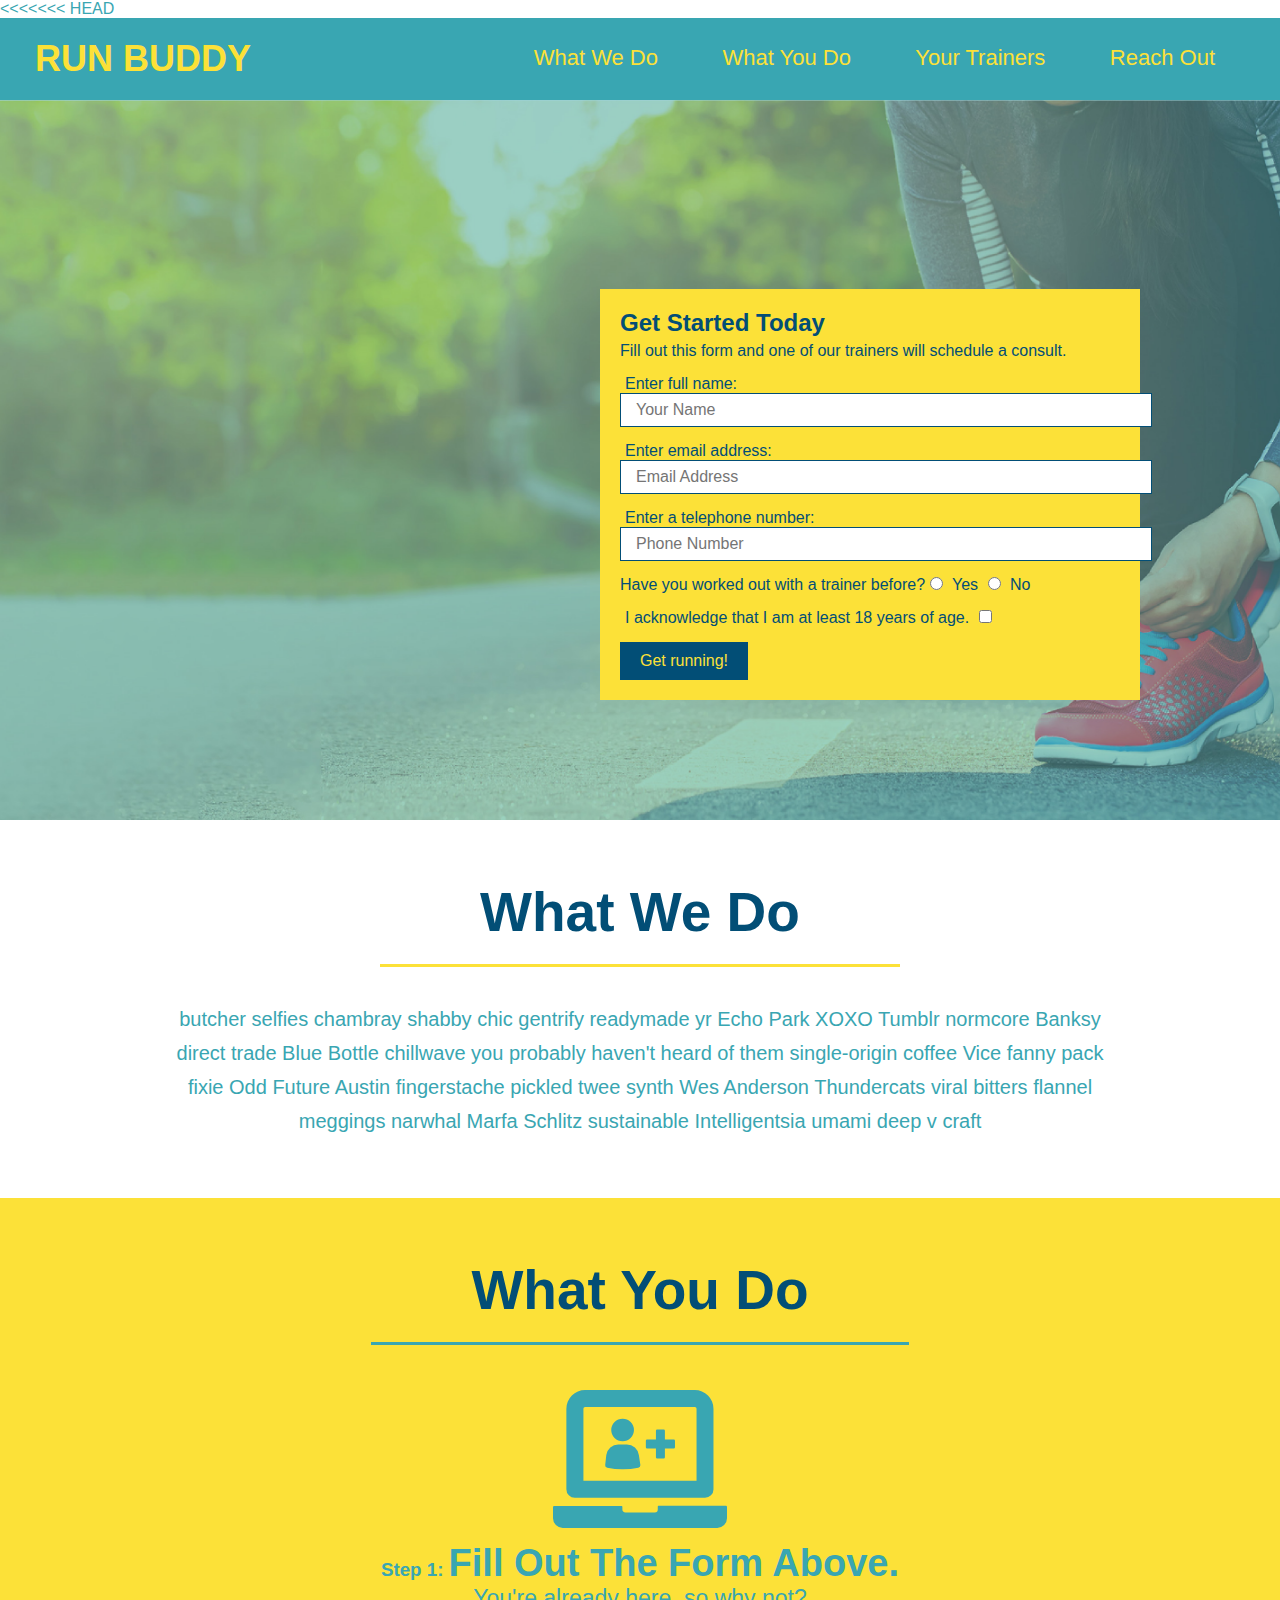
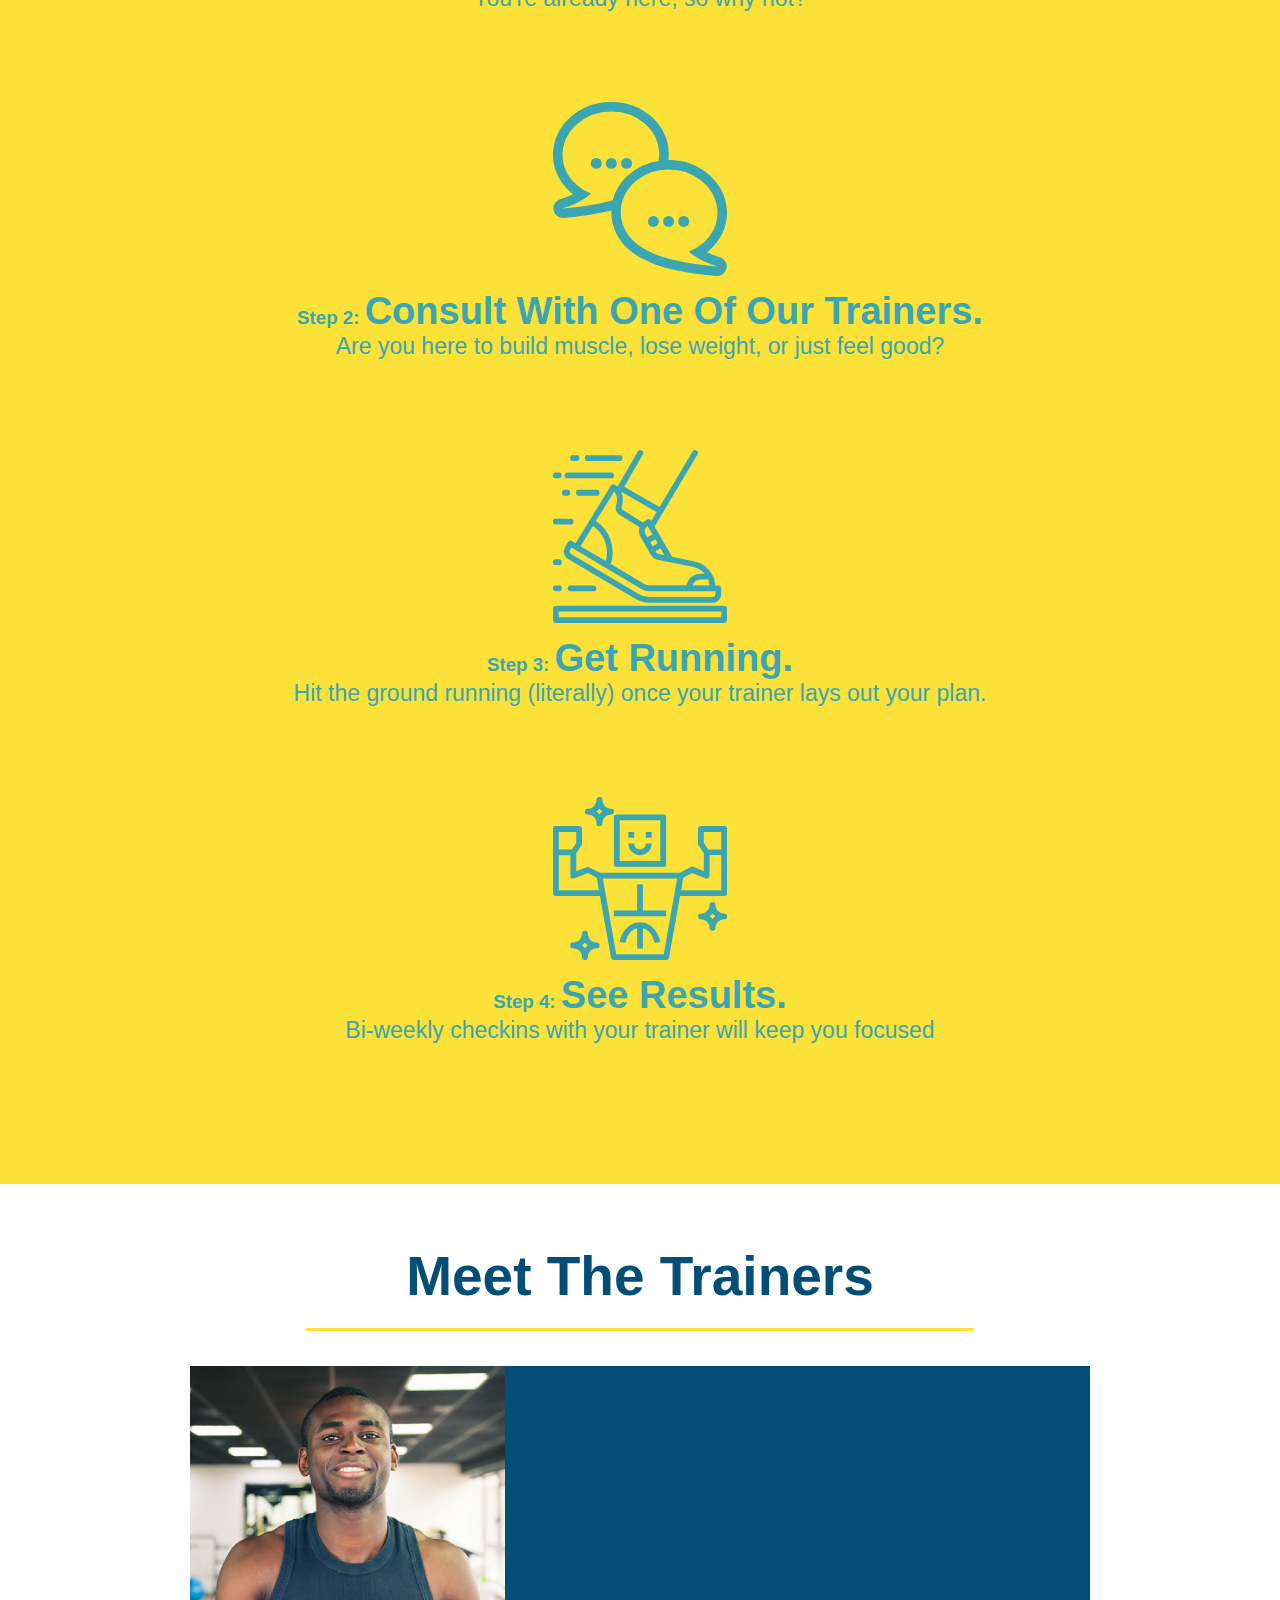
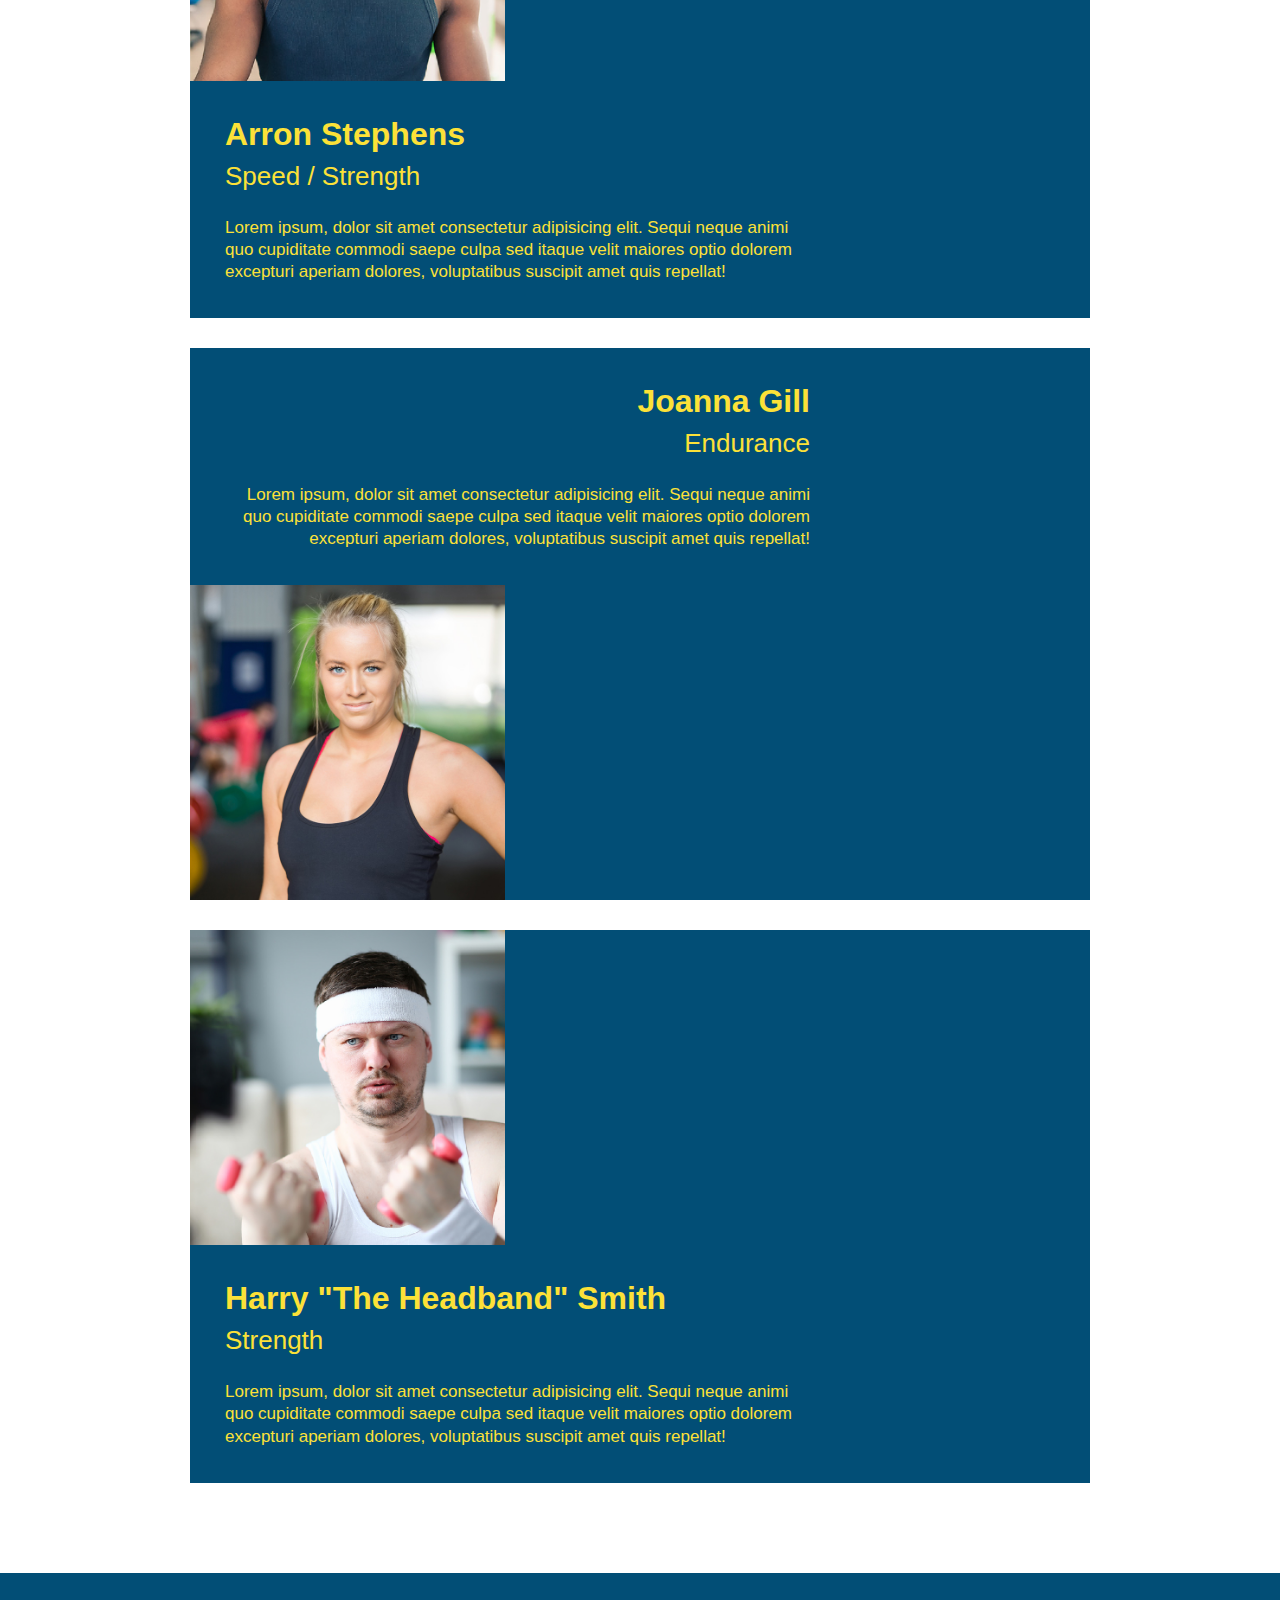
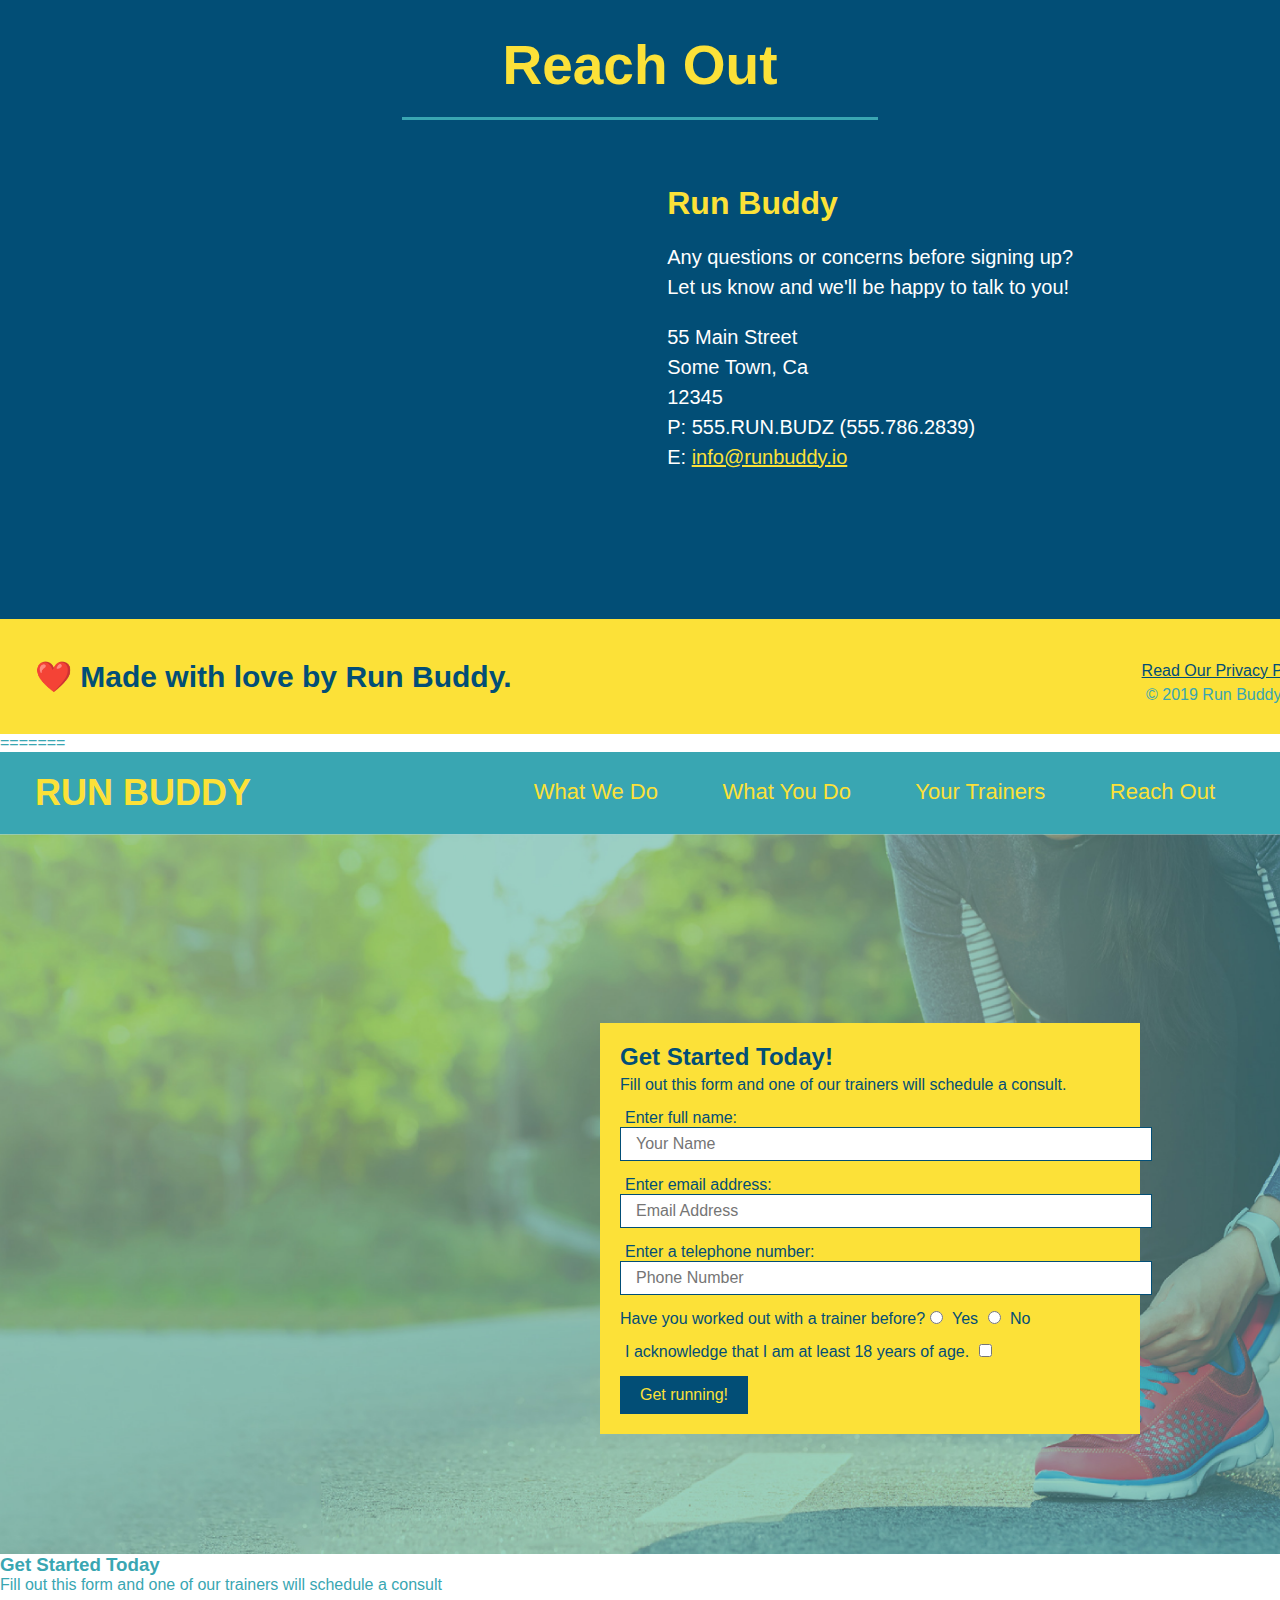
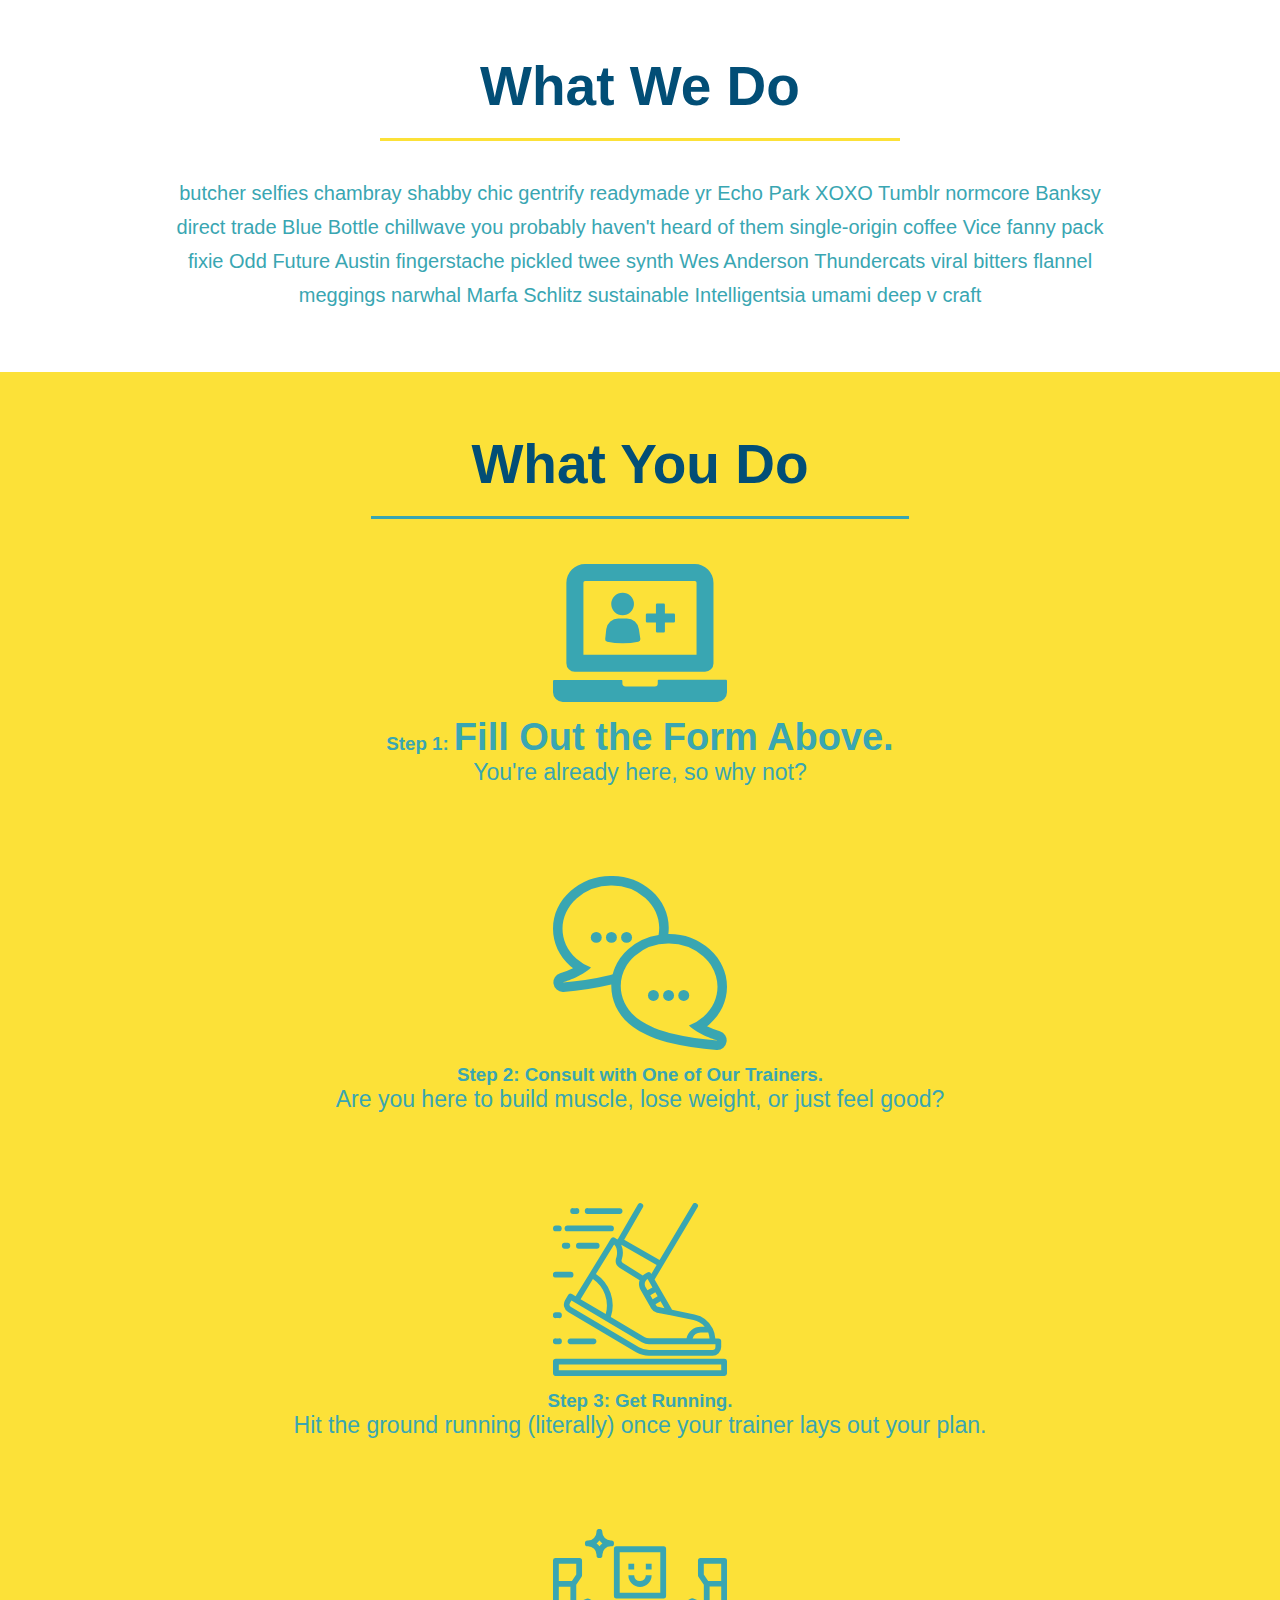
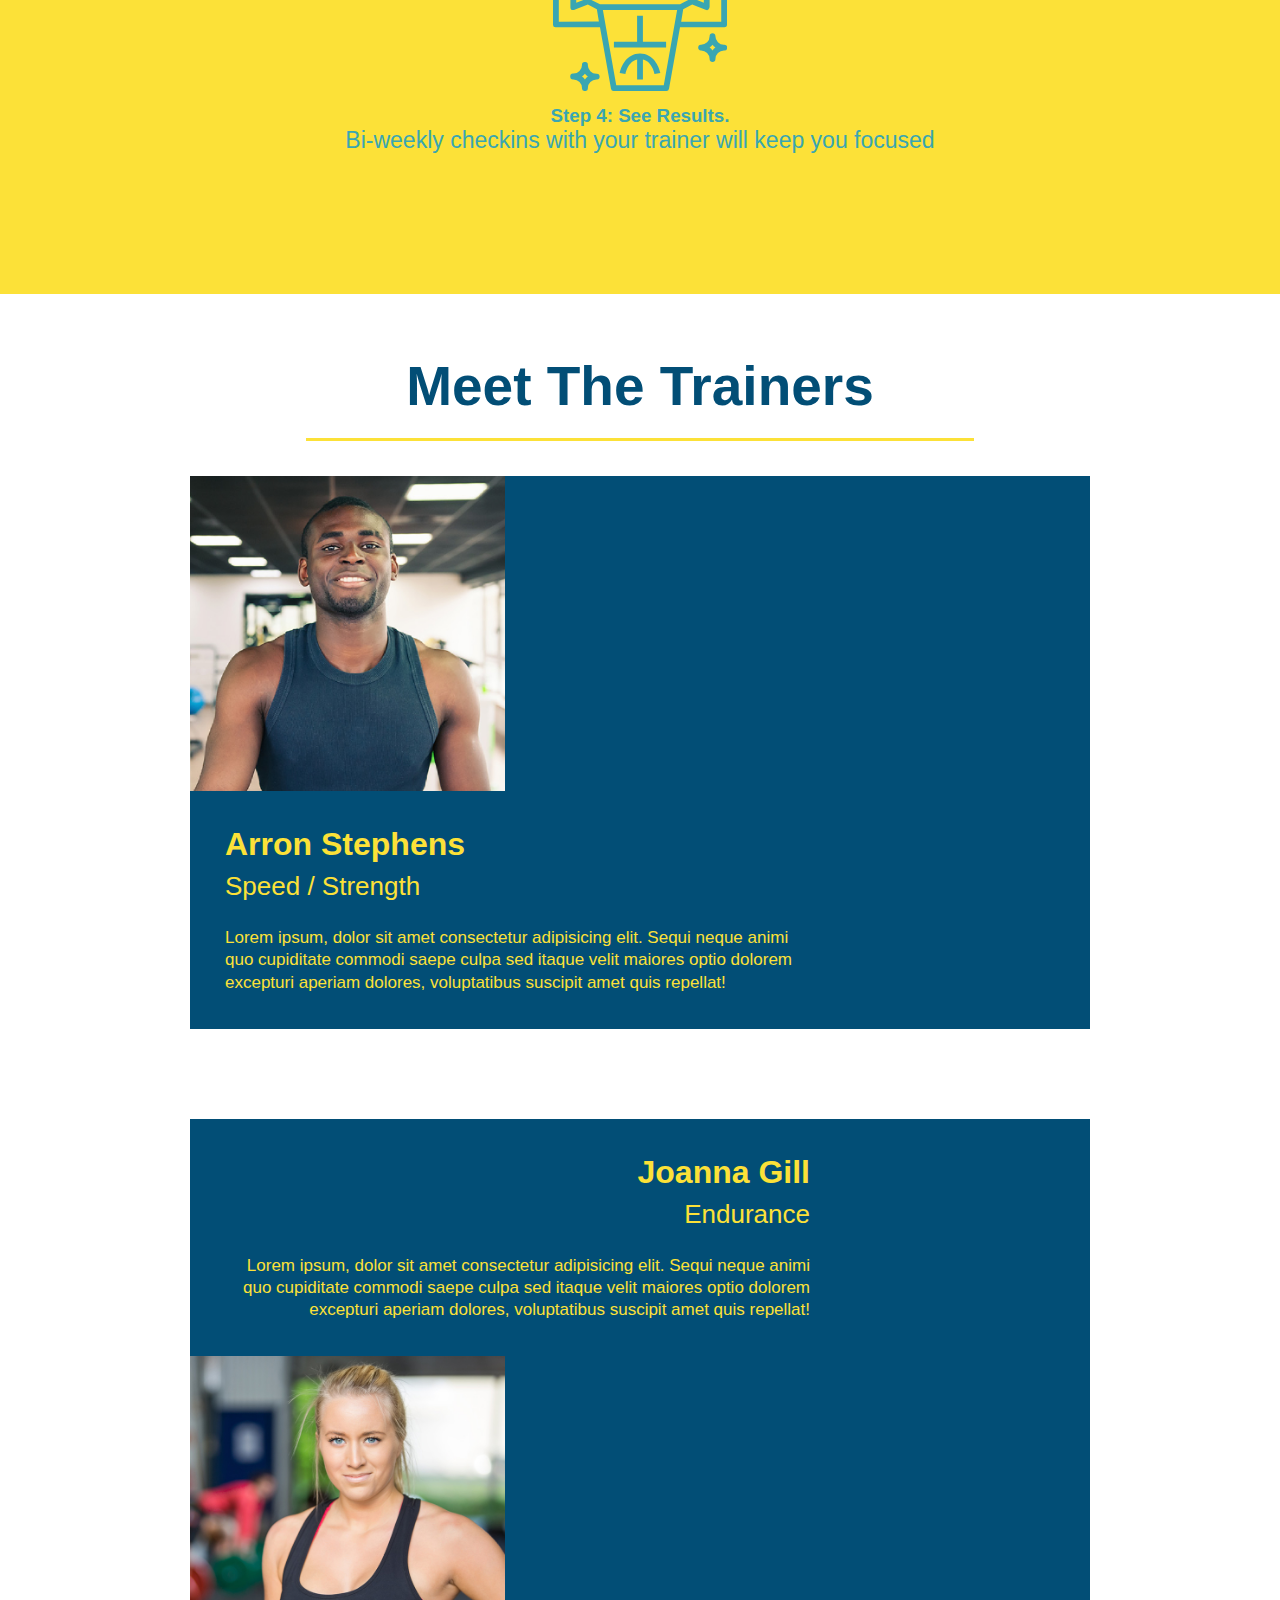
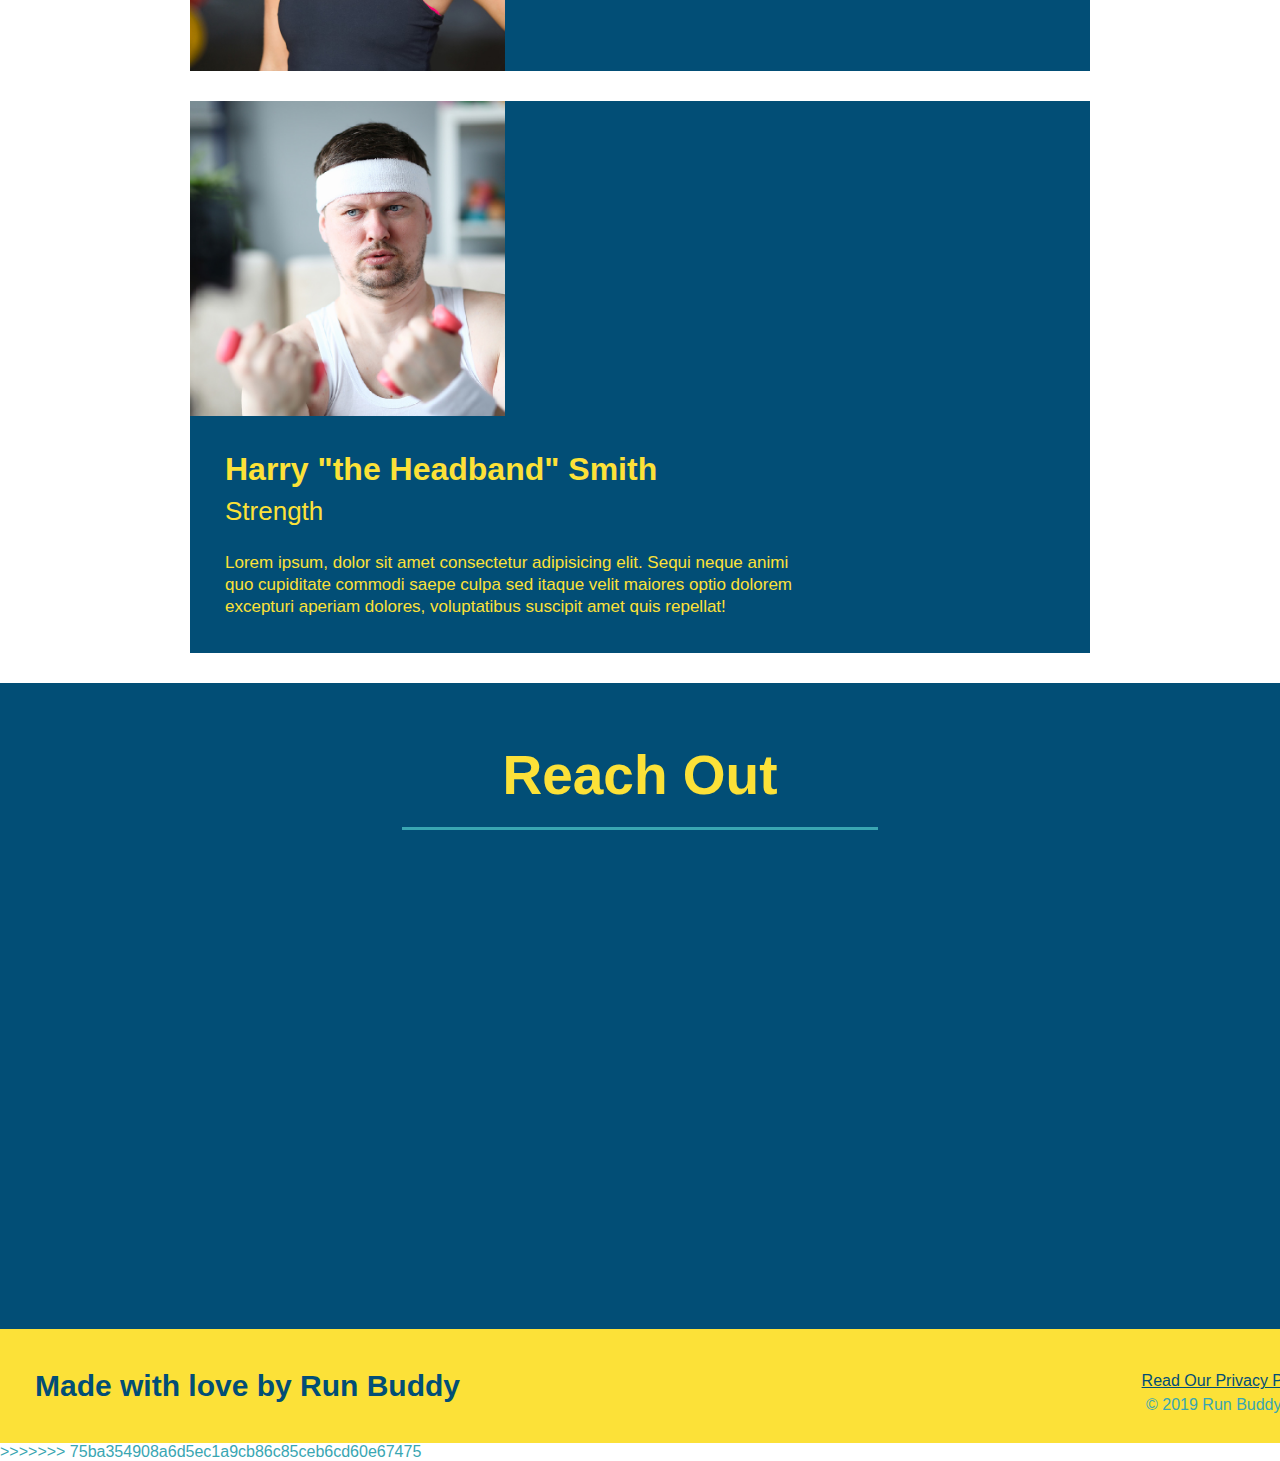
==== commit 271e2fde: "remove merge conflicts" ====
--- a/index.html
+++ b/index.html
@@ -2,6 +2,7 @@
 <html lang="en">
 
 <head>
+<<<<<<< HEAD
   <meta charset="UTF-8" />
   <title>Run Buddy</title>
   <link rel="stylesheet" href="./assets/css/style.css">
@@ -194,6 +195,221 @@
     </div>
   </footer>
   <!-- footer end -->
+=======
+    <meta charset="UTF-8" />
+    <link rel="stylesheet" href="./assets/css/style.css" />
+    <title>Run Buddy</title>
+</head>
+
+<body>
+    <!--Navigation-->
+    <header>
+        <h1>
+            <a href="/">RUN BUDDY</a>
+        </h1>
+        <nav>
+            <!--Unordered list element-->
+            <ul>
+                <!--List item element-->
+                <li>
+                    <!--Anchor element-->
+                    <a href="#what-we-do">What We Do</a>
+                </li>
+                <li>
+                    <a href="#what-you-do">What You Do</a>
+                </li>
+                <li>
+                    <a href="#your-trainers">Your Trainers</a>
+                </li>
+                <li>
+                    <a href="#reach-out">Reach Out</a>
+                </li>
+            </ul>
+        </nav>
+    </header>
+      <!--hero/Jumbotron-->
+      <section class="hero">
+        <div class="hero-form">
+            <h3>Get Started Today!</h3>
+            <p>Fill out this form and one of our trainers will schedule a consult.</p>
+            <form>
+                <label for="name">Enter full name:</label>
+                <input type="text" placeholder="Your Name" name="name" id="name" class="form-input" />
+                <label for="email">Enter email address:</label>
+                <input type="text" placeholder="Email Address" name="email" id="email" class="form-input"/>
+                <label for="phone">Enter a telephone number:</label>
+                <input type="text" placeholder="Phone Number" name="phone" id="phone" class="form-input"/>
+                <p>
+                    Have you worked out with a trainer before?
+                    <input type="radio" name="trainer-confirm" id="trainer-yes" />
+                    <label for="trainer-yes">Yes</label>
+                    <input type="radio" name="trainer-confirm" id="trainer-no" />
+                    <label for="trainer-no">No</label>
+                </p>
+                <p>
+                    <label for="checkbox">
+                        I acknowledge that I am at least 18 years of age.
+                    </label>
+                    <input type="checkbox" name="age-confirm" id="checkbox" />
+                </p>
+                <button type="submit">
+                    Get running!
+                </button>
+            </form>
+        </div>
+    </section>
+  
+            <h3>Get Started Today</h3>
+            <p>Fill out this form and one of our trainers will schedule a consult</p>
+            <!-- Add form element -->
+            <form></form>
+        </div>
+      
+    </section>
+
+<!-- "what we do" section -->
+    <section id="what-we-do" class="intro">
+        <h2 class="section-title primary-border">What We Do</h2>
+        <p>
+          butcher selfies chambray shabby chic gentrify readymade yr Echo Park XOXO Tumblr normcore Banksy direct trade Blue
+          Bottle chillwave you probably haven't heard of them single-origin coffee Vice fanny pack fixie Odd Future Austin
+          fingerstache pickled twee synth Wes Anderson Thundercats viral bitters flannel meggings narwhal Marfa Schlitz
+          sustainable Intelligentsia umami deep v craft
+        </p>
+
+    </section>
+
+    <!--What You Do-->
+    <section id="what-you-do" class="steps">
+        <h2 class="section-title secondary-border">What You Do </h2>
+
+
+
+        <div>
+            <!-- insert this img element -->
+            <img src="./assets/images/step-1.svg" alt="" />
+            <h3>Step 1: <span> Fill Out the Form Above.</span></h3>
+            <p>You're already here, so why not?</p>
+        </div>
+
+        <div>
+            <img src="./assets/images/step-2.svg" alt="" />
+            <h3>Step 2: Consult with One of Our Trainers.</h3>
+            <p>Are you here to build muscle, lose weight, or just feel good?</p>
+        </div>
+
+        <div>
+            <img src="./assets/images/step-3.svg" alt="" />
+            <h3>Step 3: Get Running.</h3>
+            <p>Hit the ground running (literally) once your trainer lays out your plan.</p>
+        </div>
+
+        <div>
+            <img src="./assets/images/step-4.svg" alt="" />
+            <h3>Step 4: See Results.</h3>
+            <p>Bi-weekly checkins with your trainer will keep you focused</p>
+        </div>
+    </section>
+    <!--Meet Your Trainer section-->
+    <section id="your-trainers" class="trainers">
+        <h2 class="section-title primary-border">
+            Meet The Trainers</h2>
+        <article class="trainer">
+            <img src="./assets/images/trainer-1.jpg" alt="Arron Stephens in his workout clothes, ready to pump iron" />
+            <div class="trainer-bio text-left">
+                <h3>Arron Stephens</h3>
+                <h4>Speed / Strength</h4>
+                <p>
+                    Lorem ipsum, dolor sit amet consectetur adipisicing elit. Sequi neque animi quo cupiditate commodi
+                    saepe culpa sed
+                    itaque velit maiores optio dolorem excepturi aperiam dolores, voluptatibus suscipit amet quis
+                    repellat!
+                </p>
+            </div>
+        </article>
+    </section>
+    <!-- second trainer bio -->
+    <article class="trainer">
+        <div class="trainer-bio text-right">
+            <h3>Joanna Gill</h3>
+            <h4>Endurance</h4>
+            <p>
+                Lorem ipsum, dolor sit amet consectetur adipisicing elit. Sequi neque animi quo cupiditate commodi saepe
+                culpa sed
+                itaque velit maiores optio dolorem excepturi aperiam dolores, voluptatibus suscipit amet quis repellat!
+            </p>
+        </div>
+        <img src="./assets/images/trainer-2.jpg" alt="Joanna Gill cooling off after a workout" />
+    </article>
+
+    <!-- third trainer bio -->
+    <article class="trainer">
+        <img src="./assets/images/trainer-3.jpg"
+            alt="Harry Smith wearing a headband and lifting comically small pink weights" />
+        <div class="trainer-bio text-left">
+            <h3>Harry "the Headband" Smith</h3>
+            <h4>Strength</h4>
+            <p>
+                Lorem ipsum, dolor sit amet consectetur adipisicing elit. Sequi neque animi quo cupiditate commodi saepe
+                culpa sed
+                itaque velit maiores optio dolorem excepturi aperiam dolores, voluptatibus suscipit amet quis repellat!
+            </p>
+        </div>
+    </article>
+
+    <!--Reach Out-->
+    <section  id="reach-out" class="contact">
+        <h2 class="section-title secondary-border">Reach Out</h2>
+        <div class="contact-info">
+            <iframe src="https://www.google.com/maps/embed?pb=!1m18!1m12!1m3!1d3147.1079747227936!2d-120.42364418397035!3d37.92790791110593!2m3!1f0!2f0!3f0!3m2!1i1024!2i768!4f13.1!3m3!1m2!1s0x8090c49129b6ac57%3A0xb56c7eb95a2cd8bd!2sMain%20St%2C%20California%2095327!5e0!3m2!1sen!2sus!4v1616426329495!5m2!1sen!2sus" 
+            width="400" 
+            height="400" 
+            style="border:0;" 
+            allowfullscreen="" 
+            loading="lazy">
+            <div>
+                <h3>Run Buddy</h3>
+                <p>
+                  Any questions or concerns before signing up?
+                  <br />
+                  Let us know and we'll be happy to talk to you!
+                </p>
+                <div>
+                    <h3>Run Buddy</h3>
+                    <p>
+                      Any questions or concerns before signing up?
+                      <br />
+                      Let us know and we'll be happy to talk to you!
+                    </p>
+                    <address>
+                      55 Main Street <br/>
+                      Some Town, Ca <br/>
+                      12345<br />
+                      P: 555.RUN.BUDZ (555.786.2839)<br/>
+                      E: <a href="mailto:info@runbuddy.io">info@runbuddy.io</a>
+                    </address>
+                  </div>
+              </div>
+            </iframe>
+          </div>
+    </section>
+
+
+ 
+
+
+    <!--footer-->
+    <footer>
+        <h2> Made with love by Run Buddy</h2>
+        <div>
+            <a href="#">Read Our Privacy Policy</a><br />
+            &copy; 2019 Run Buddy, Inc.
+        </div>
+        <form>
+
+    </footer>
+ 
+>>>>>>> 75ba354908a6d5ec1a9cb86c85ceb6cd60e67475
 </body>
 
 </html>--- a/assets/css/style.css
+++ b/assets/css/style.css
@@ -1,4 +1,5 @@
 * {
+<<<<<<< HEAD
   box-sizing: border-box;
   margin: 0;
   padding: 0;
@@ -90,6 +91,97 @@
 }
 
 .hero-form {
+=======
+    box-sizing: border-box;
+    margin: 0;
+    padding: 0;
+    
+  }
+
+body {
+    font-family: Helvetica, Arial, sans-serif;
+    color: #39a6b2;
+    
+  }
+
+  header {
+    padding: 20px 35px;
+    background-color: #39a6b2;
+  }
+
+  header h1 {
+    font-weight: bold;
+    font-size: 36px;
+    color: #fce138;
+    margin: 0;
+    display: inline;
+  }
+  header a {
+    text-decoration: none;
+    color: #fce138;
+  }
+  
+  header nav {
+    float: right;
+    margin: 7px 0;
+  }
+
+  header nav ul li {
+    display: inline;
+  }
+
+  header nav ul li a {
+    margin: 0 30px;
+    font-weight: lighter;
+    font-size: 22px;
+  }
+
+  footer {
+    background: #fce138;
+    width: 100%;
+    padding: 40px 35px;
+  }
+
+  footer h2 {
+    display: inline;
+    color: #024e76;
+    font-size: 30px;
+    margin: 0;
+  }
+  footer div {
+    float: right;
+    line-height: 1.5;
+    text-align: right;
+  }
+  section {
+    padding: 60px;
+   
+  }
+
+  footer a {
+    color: #024e76;
+  }
+
+  section {
+    padding: 60px;
+   
+  }
+
+
+  /* Hero Style Start */
+.hero {
+    background-image: url("../images/hero-bg.jpg");
+    height: 600px;
+    background-size: cover;
+    background-position: center;
+    position: relative;
+  }
+  /* Hero Style End */
+
+
+  .hero-form {
+      
+>>>>>>> 75ba354908a6d5ec1a9cb86c85ceb6cd60e67475
   border: 3px solid #024e76;
   background-color: #fce138;
   padding: 20px;
@@ -98,6 +190,7 @@
   position: absolute;
   bottom: 120px;
   right: 140px;
+<<<<<<< HEAD
 }
 .hero-form h3 {
   font-size: 24px;
@@ -153,12 +246,98 @@
   width: 15%;
   margin: 10px 0;
 } 
+=======
+  }
+  .hero-form p {
+    margin: 5px 0 15px 0;
+  }
+
+  .hero-form h3 {
+    font-size: 24px;
+    margin: 0;
+  }
+  
+ 
+  .form-input {
+    border: 1px solid #024e76;
+    display: block;
+    padding: 7px 15px;
+    font-size: 16px;
+    color: #024e76;
+    width: 100%;
+    margin-bottom: 15px;
+  }
+
+
+
+  .hero-form label {
+    margin: 0 5px;
+  }
+
+  .hero-form button {
+    color: #fce138;
+    background-color: #024e76;
+    border: none;
+    padding: 10px 20px;
+    font-size: 16px;
+  }
+  /* HERO STYLES END */
+
+  /*Section title style starts*/
+
+  .section-title {
+    font-size: 55px;
+    margin-bottom: 35px;
+    padding: 0 100px 20px 100px;
+    border-bottom: 3px solid;
+    display: inline-block;
+    border-bottom: 3px solid;
+    color: #024e76;
+    
+  }
+
+   
+  .primary-border {
+    border-color: #fce138;
+  }
+  
+  .secondary-border {
+    border-color: #39a6b2;
+  }
+  /* section title ends*/
+  
+/* what we do styles */
+  .intro {
+    text-align: center;
+  }
+  .intro p {
+    line-height: 1.7;
+    color: #39a6b2;
+    width: 80%;
+    font-size: 20px;
+    margin: 0 auto;
+  }
+  /* what you do styles*/
+  .steps {
+    text-align: center;
+    background: #fce138;
+  }
+  
+  .steps div {
+    margin-bottom: 80px;
+}
+.steps img {
+  width: 15%;
+  margin: 10px 0;
+}
+>>>>>>> 75ba354908a6d5ec1a9cb86c85ceb6cd60e67475
 
 .steps h3 {
   color: #024e76;
   font-size: 46px;
   margin-top: 10px;
 }
+<<<<<<< HEAD
 .steps p {
   color: #39a6b2;
   font-size: 23px;
@@ -281,3 +460,117 @@
 
 /* REACH OUT STYLES END */
 
+=======
+.steps span {
+  font-size: 38px;
+
+}
+
+.steps p {
+  color: #39a6b2;
+  font-size: 23px;
+}
+/* what you do styles end*/
+/*meet the trainer starts*/
+
+ .trainers {
+    text-align: center;
+  }
+
+  .trainer {
+    width: 900px;
+    margin: 0 auto 30px auto;
+    background: #024e76;
+    color: #fce138;
+    overflow: auto;
+  }
+  .trainer img {
+    width: 35%;
+    float: left;
+  }
+  
+  .trainer-bio {
+    padding: 35px;
+    float: left;
+    width: 65%;
+  }
+  .trainer-bio h3 {
+    font-size: 32px;
+    margin-bottom: 8px;
+  }
+  .trainer-bio h4 {
+    font-weight: lighter;
+    font-size: 26px;
+    margin-bottom: 25px;
+  }
+  .trainer-bio p {
+    font-size: 17px;
+    line-height: 1.3;
+  }
+ /* trainer styles end*/
+
+ /* REACH OUT STYLES START */
+
+ .contact {
+  text-align: center;
+  background: #024e76;
+} 
+.contact h2 {
+    color: #fce138;
+  }
+  .contact-info iframe {
+    width: 400px;
+    height: 400px;
+  }
+  .contact-info div {
+    width: 410px;
+    display: inline-block;
+    vertical-align: top;
+    text-align: left;
+    margin: 30px 0 0 60px;
+    color: white;
+  }
+
+  .contact-info h3 {
+    color: #fce138;
+    font-size: 32px;
+  }
+
+  
+.contact-info p, .contact-info address {
+    margin: 20px 0;
+    line-height: 1.5;
+    font-size: 20px;
+    font-style: normal;
+  }
+  .contact-info a {
+    color: #fce138;
+  }
+    /* REACH OUT STYLES END */
+  
+
+  .text-left {
+    text-align: left;
+  }
+  
+  .text-right {
+    text-align: right;
+  } 
+ 
+  
+  
+
+
+
+
+  
+
+  
+
+
+
+
+  
+
+  
+>>>>>>> 75ba354908a6d5ec1a9cb86c85ceb6cd60e67475
--- a/assets/css/style.css
+++ b/assets/css/style.css
@@ -1,4 +1,5 @@
 * {
+<<<<<<< HEAD
   box-sizing: border-box;
   margin: 0;
   padding: 0;
@@ -90,6 +91,97 @@
 }
 
 .hero-form {
+=======
+    box-sizing: border-box;
+    margin: 0;
+    padding: 0;
+    
+  }
+
+body {
+    font-family: Helvetica, Arial, sans-serif;
+    color: #39a6b2;
+    
+  }
+
+  header {
+    padding: 20px 35px;
+    background-color: #39a6b2;
+  }
+
+  header h1 {
+    font-weight: bold;
+    font-size: 36px;
+    color: #fce138;
+    margin: 0;
+    display: inline;
+  }
+  header a {
+    text-decoration: none;
+    color: #fce138;
+  }
+  
+  header nav {
+    float: right;
+    margin: 7px 0;
+  }
+
+  header nav ul li {
+    display: inline;
+  }
+
+  header nav ul li a {
+    margin: 0 30px;
+    font-weight: lighter;
+    font-size: 22px;
+  }
+
+  footer {
+    background: #fce138;
+    width: 100%;
+    padding: 40px 35px;
+  }
+
+  footer h2 {
+    display: inline;
+    color: #024e76;
+    font-size: 30px;
+    margin: 0;
+  }
+  footer div {
+    float: right;
+    line-height: 1.5;
+    text-align: right;
+  }
+  section {
+    padding: 60px;
+   
+  }
+
+  footer a {
+    color: #024e76;
+  }
+
+  section {
+    padding: 60px;
+   
+  }
+
+
+  /* Hero Style Start */
+.hero {
+    background-image: url("../images/hero-bg.jpg");
+    height: 600px;
+    background-size: cover;
+    background-position: center;
+    position: relative;
+  }
+  /* Hero Style End */
+
+
+  .hero-form {
+      
+>>>>>>> 75ba354908a6d5ec1a9cb86c85ceb6cd60e67475
   border: 3px solid #024e76;
   background-color: #fce138;
   padding: 20px;
@@ -98,6 +190,7 @@
   position: absolute;
   bottom: 120px;
   right: 140px;
+<<<<<<< HEAD
 }
 .hero-form h3 {
   font-size: 24px;
@@ -153,12 +246,98 @@
   width: 15%;
   margin: 10px 0;
 } 
+=======
+  }
+  .hero-form p {
+    margin: 5px 0 15px 0;
+  }
+
+  .hero-form h3 {
+    font-size: 24px;
+    margin: 0;
+  }
+  
+ 
+  .form-input {
+    border: 1px solid #024e76;
+    display: block;
+    padding: 7px 15px;
+    font-size: 16px;
+    color: #024e76;
+    width: 100%;
+    margin-bottom: 15px;
+  }
+
+
+
+  .hero-form label {
+    margin: 0 5px;
+  }
+
+  .hero-form button {
+    color: #fce138;
+    background-color: #024e76;
+    border: none;
+    padding: 10px 20px;
+    font-size: 16px;
+  }
+  /* HERO STYLES END */
+
+  /*Section title style starts*/
+
+  .section-title {
+    font-size: 55px;
+    margin-bottom: 35px;
+    padding: 0 100px 20px 100px;
+    border-bottom: 3px solid;
+    display: inline-block;
+    border-bottom: 3px solid;
+    color: #024e76;
+    
+  }
+
+   
+  .primary-border {
+    border-color: #fce138;
+  }
+  
+  .secondary-border {
+    border-color: #39a6b2;
+  }
+  /* section title ends*/
+  
+/* what we do styles */
+  .intro {
+    text-align: center;
+  }
+  .intro p {
+    line-height: 1.7;
+    color: #39a6b2;
+    width: 80%;
+    font-size: 20px;
+    margin: 0 auto;
+  }
+  /* what you do styles*/
+  .steps {
+    text-align: center;
+    background: #fce138;
+  }
+  
+  .steps div {
+    margin-bottom: 80px;
+}
+.steps img {
+  width: 15%;
+  margin: 10px 0;
+}
+>>>>>>> 75ba354908a6d5ec1a9cb86c85ceb6cd60e67475
 
 .steps h3 {
   color: #024e76;
   font-size: 46px;
   margin-top: 10px;
 }
+<<<<<<< HEAD
 .steps p {
   color: #39a6b2;
   font-size: 23px;
@@ -281,3 +460,117 @@
 
 /* REACH OUT STYLES END */
 
+=======
+.steps span {
+  font-size: 38px;
+
+}
+
+.steps p {
+  color: #39a6b2;
+  font-size: 23px;
+}
+/* what you do styles end*/
+/*meet the trainer starts*/
+
+ .trainers {
+    text-align: center;
+  }
+
+  .trainer {
+    width: 900px;
+    margin: 0 auto 30px auto;
+    background: #024e76;
+    color: #fce138;
+    overflow: auto;
+  }
+  .trainer img {
+    width: 35%;
+    float: left;
+  }
+  
+  .trainer-bio {
+    padding: 35px;
+    float: left;
+    width: 65%;
+  }
+  .trainer-bio h3 {
+    font-size: 32px;
+    margin-bottom: 8px;
+  }
+  .trainer-bio h4 {
+    font-weight: lighter;
+    font-size: 26px;
+    margin-bottom: 25px;
+  }
+  .trainer-bio p {
+    font-size: 17px;
+    line-height: 1.3;
+  }
+ /* trainer styles end*/
+
+ /* REACH OUT STYLES START */
+
+ .contact {
+  text-align: center;
+  background: #024e76;
+} 
+.contact h2 {
+    color: #fce138;
+  }
+  .contact-info iframe {
+    width: 400px;
+    height: 400px;
+  }
+  .contact-info div {
+    width: 410px;
+    display: inline-block;
+    vertical-align: top;
+    text-align: left;
+    margin: 30px 0 0 60px;
+    color: white;
+  }
+
+  .contact-info h3 {
+    color: #fce138;
+    font-size: 32px;
+  }
+
+  
+.contact-info p, .contact-info address {
+    margin: 20px 0;
+    line-height: 1.5;
+    font-size: 20px;
+    font-style: normal;
+  }
+  .contact-info a {
+    color: #fce138;
+  }
+    /* REACH OUT STYLES END */
+  
+
+  .text-left {
+    text-align: left;
+  }
+  
+  .text-right {
+    text-align: right;
+  } 
+ 
+  
+  
+
+
+
+
+  
+
+  
+
+
+
+
+  
+
+  
+>>>>>>> 75ba354908a6d5ec1a9cb86c85ceb6cd60e67475
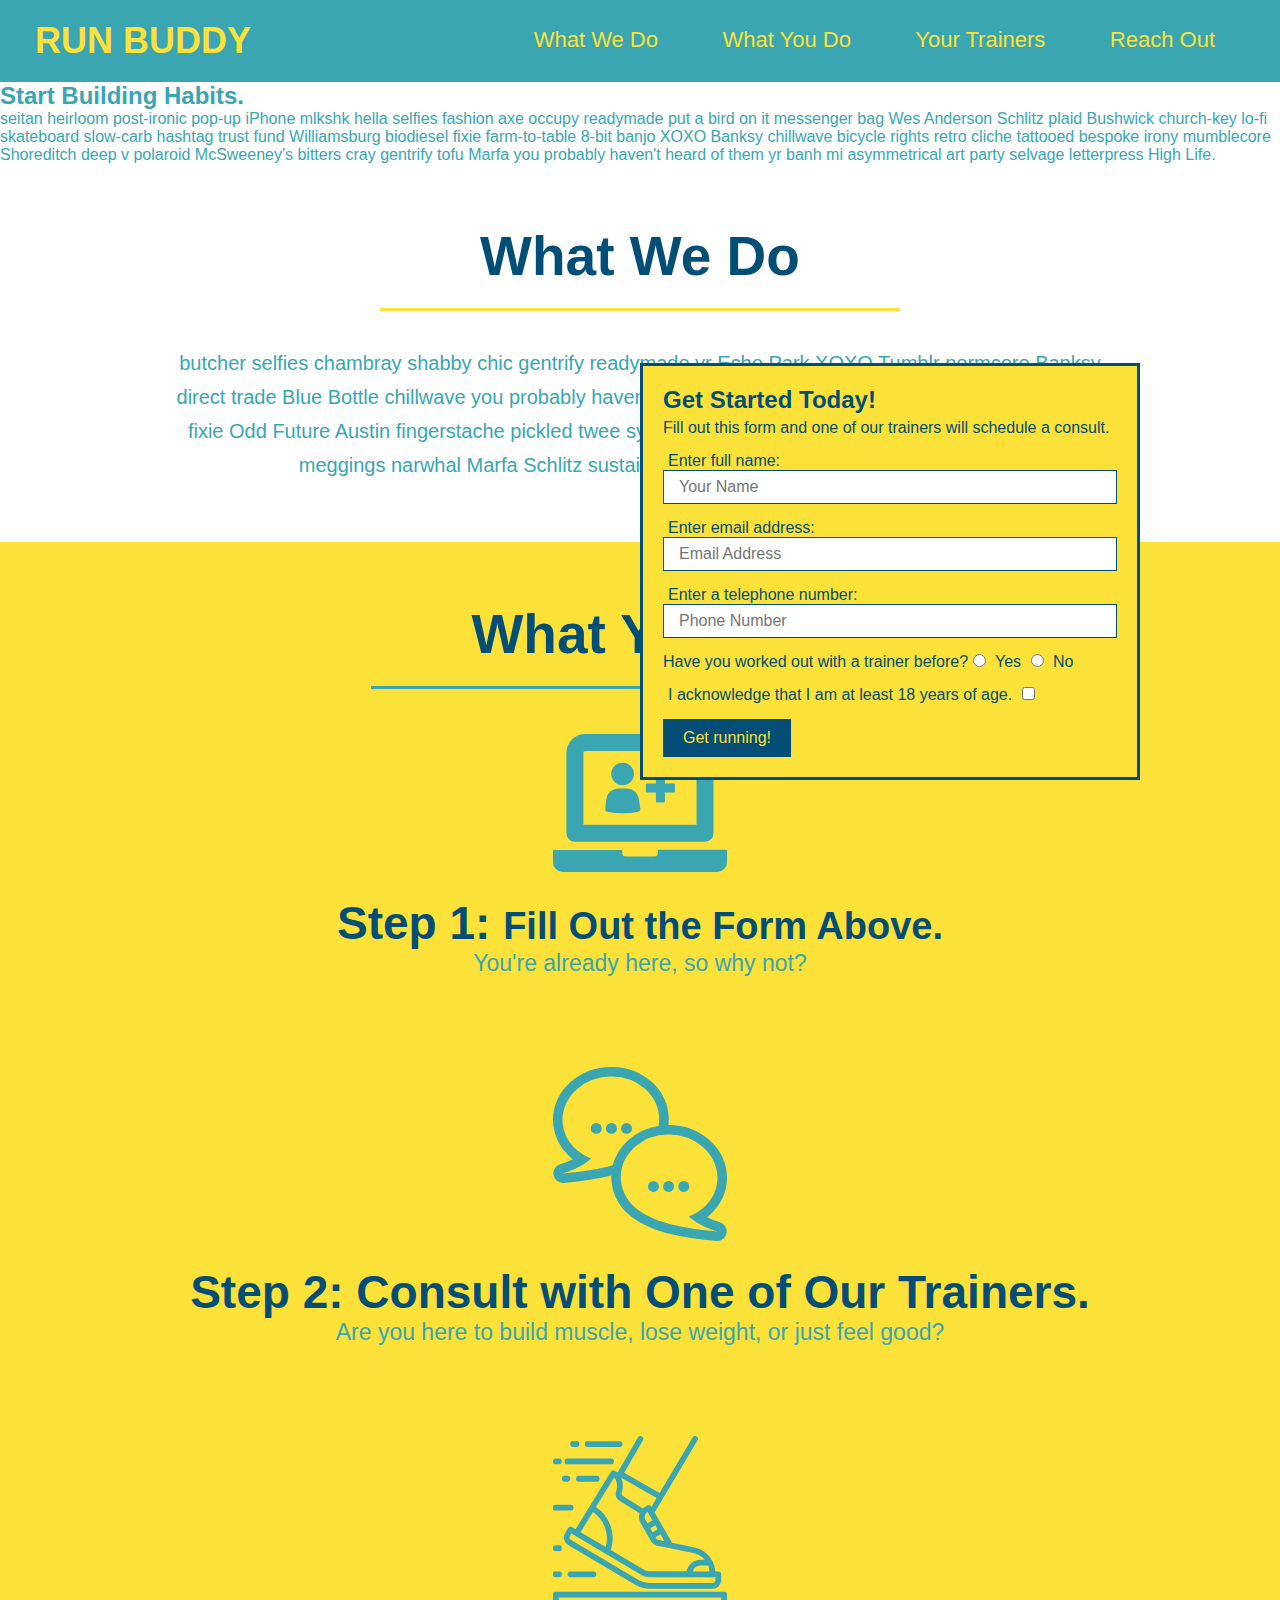
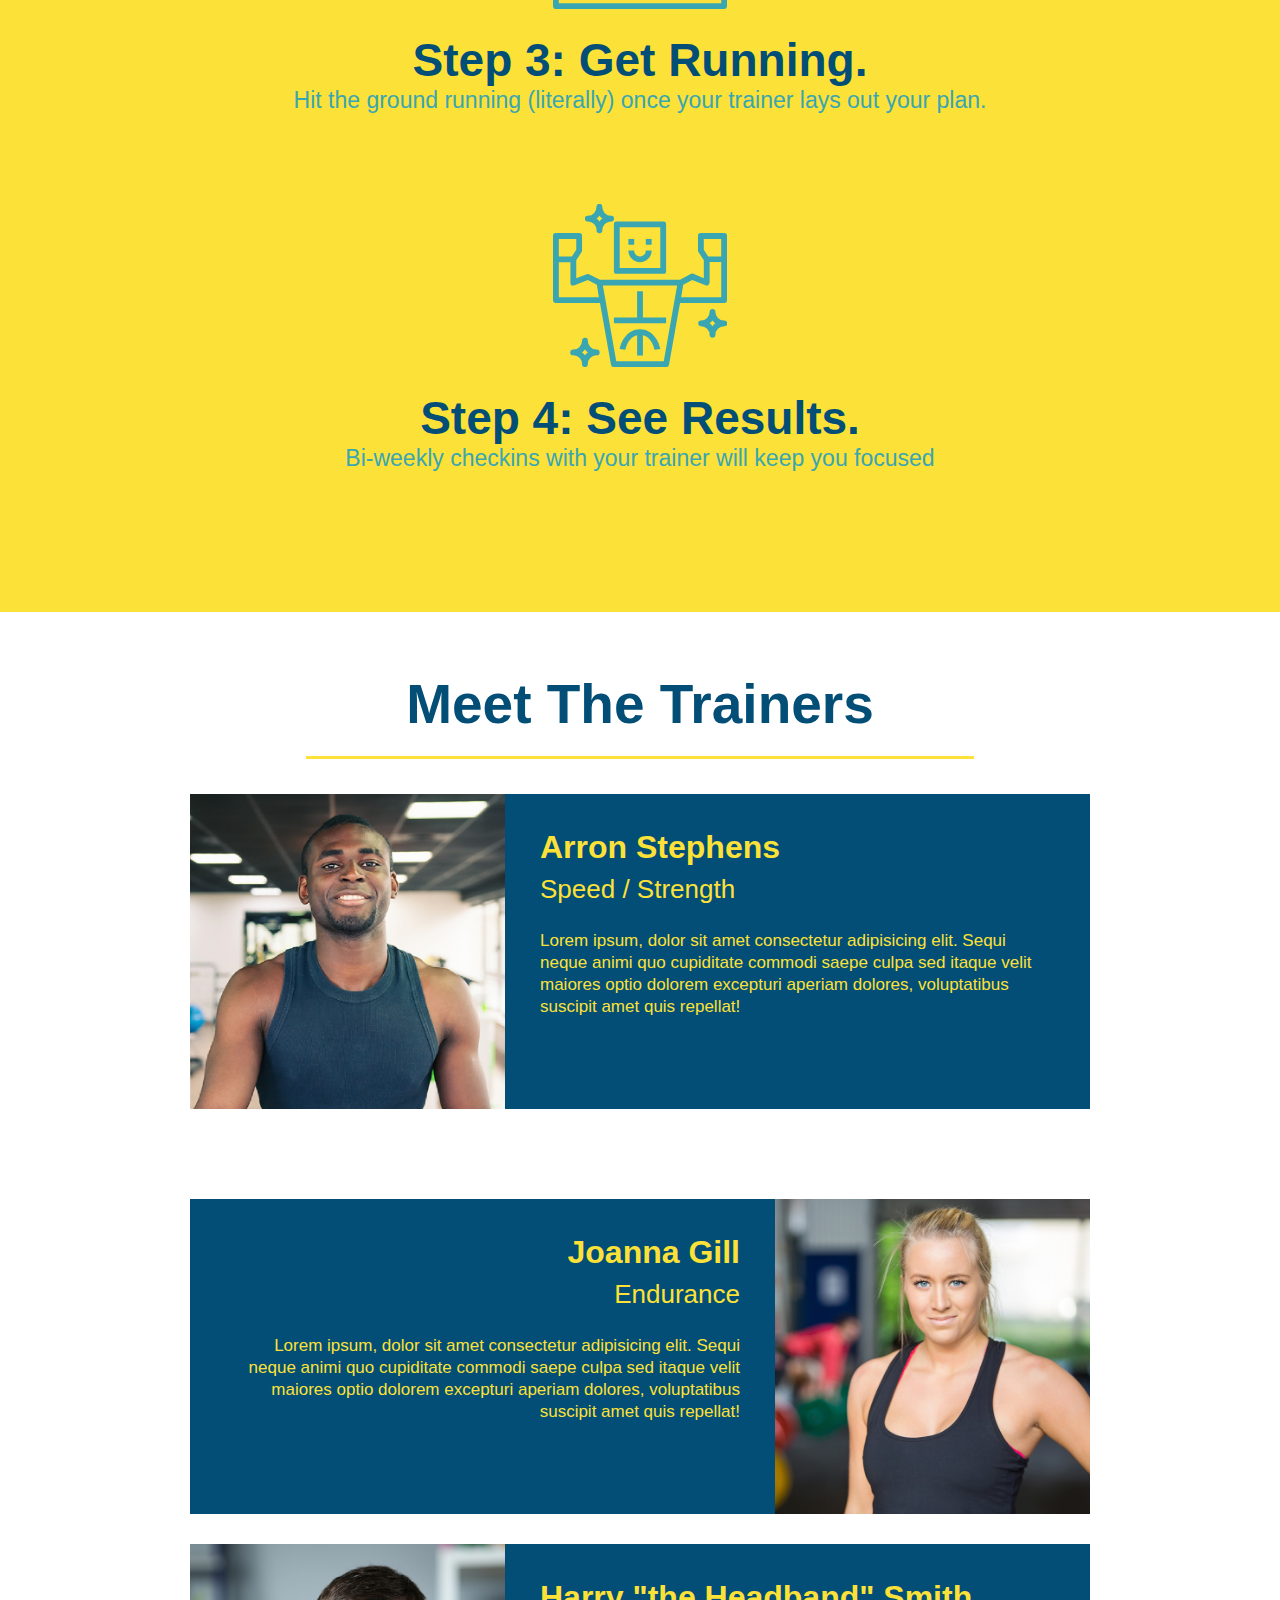
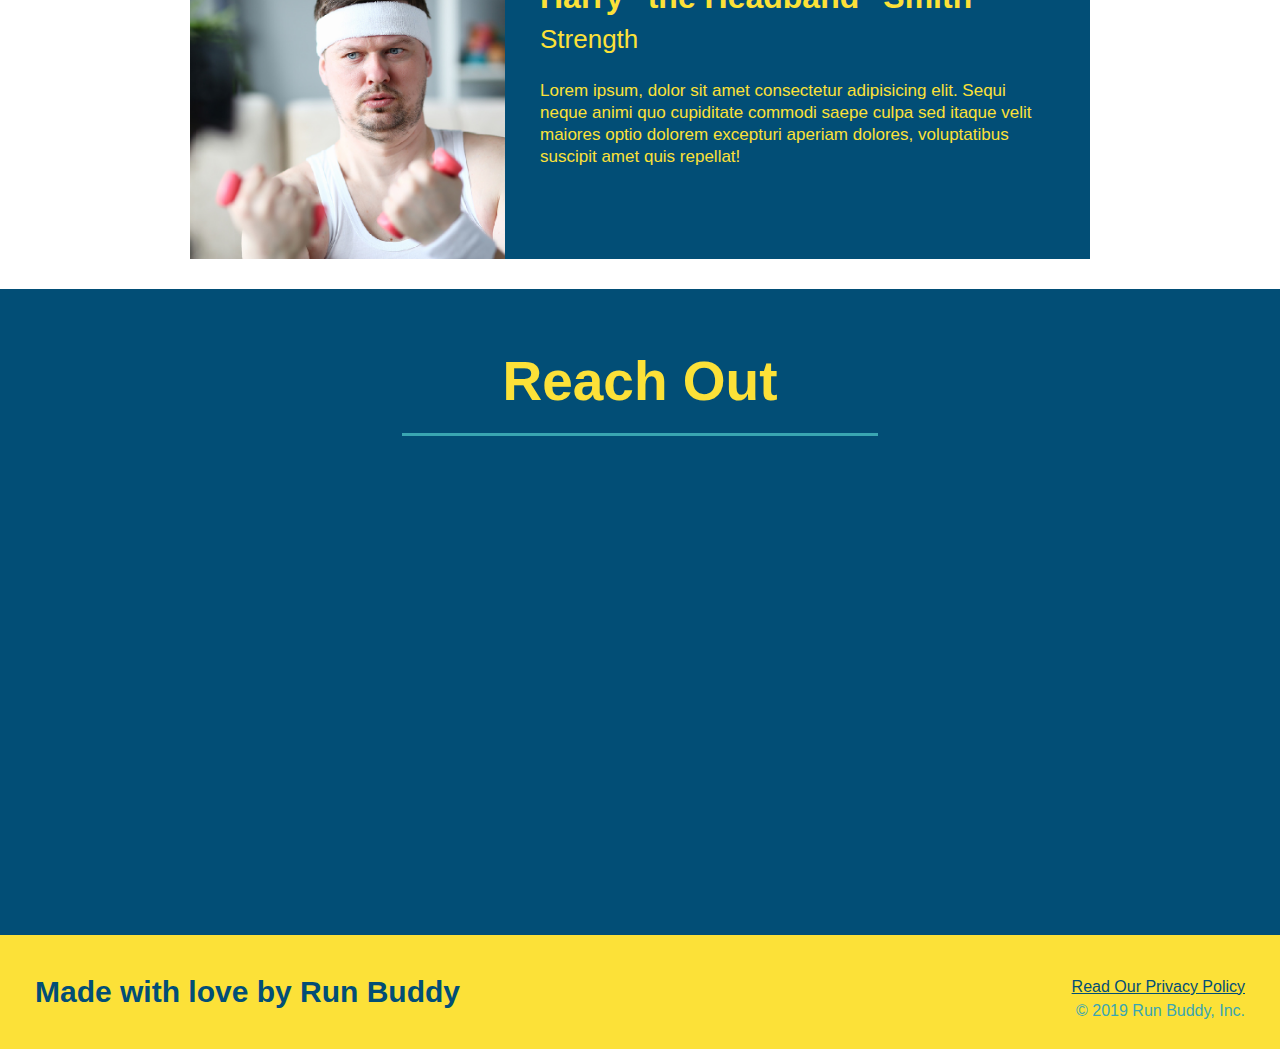
==== commit b7ea7a23: "add content to hero, replace image" ====
--- a/index.html
+++ b/index.html
@@ -2,200 +2,6 @@
 <html lang="en">
 
 <head>
-<<<<<<< HEAD
-  <meta charset="UTF-8" />
-  <title>Run Buddy</title>
-  <link rel="stylesheet" href="./assets/css/style.css">
-</head>
-
-<body>
-  <!-- navigation tags - block level element -->
-  <header>
-    <h1>
-      <a href="/">RUN BUDDY</a>
-    </h1>
-    <nav>
-      <ul>
-        <li>
-          <a href="#what-we-do">What We Do</a>
-        </li>
-        <li>
-          <a href="#what-you-do">What You Do</a>
-        </li>
-        <li>
-          <a href="#your-trainers">Your Trainers</a>
-        </li>
-        <li>
-          <a href="#reach-out">Reach Out</a>
-        </li>
-
-      </ul>
-    </nav>
-  </header>
-  <!-- end navigation -->
-
-  <!-- hero/jumbotron -->
-  <section class="hero">
-    <div class="hero-form">
-      <h3>Get Started Today</h3>
-      <p>Fill out this form and one of our trainers will schedule a consult.</p>
-      <form>
-        <label for="name">Enter full name:</label>
-        <input type="text" placeholder="Your Name" id="name" name="name" class="form-input" />
-        <label for="email">Enter email address:</label>
-        <input type="email" placeholder="Email Address" id="email" name="email" class="form-input" />
-        <label for="phone">Enter a telephone number:</label>
-        <input type="tel" placeholder="Phone Number" name="phone" id="phone" class="form-input" />
-        <p>
-          Have you worked out with a trainer before?
-          <input type="radio" name="trainer-confirm" id="trainer-yes" />
-          <label for="trainer-yes">Yes</label>
-          <input type="radio" name="trainer-confirm" id="trainer-no" />
-          <label for="trainer-no">No</label>
-        </p>
-        <p>
-          <label for="checkbox">
-            I acknowledge that I am at least 18 years of age.
-          </label>
-          <input type="checkbox" name="checkpoint1" id="checkbox" />
-        </p>
-        <button type="submit">
-          Get running!
-        </button>
-      </form>
-    </div>
-  </section>
-  <!-- end header -->
-
-  <!-- "what we do" start - <section> -->
-  <section id="what-we-do" class="intro">
-    <h2 class="section-title primary-border">
-      What We Do
-    </h2>
-    <p>
-      butcher selfies chambray shabby chic gentrify readymade yr Echo Park XOXO Tumblr normcore Banksy direct trade Blue
-      Bottle chillwave you probably haven't heard of them single-origin coffee Vice fanny pack fixie Odd Future Austin
-      fingerstache pickled twee synth Wes Anderson Thundercats viral bitters flannel meggings narwhal Marfa Schlitz
-      sustainable Intelligentsia umami deep v craft
-    </p>
-  </section>
-  <!-- end "what we do" -->
-
-  <!-- "what you do" start -->
-  <section id="what-you-do" class="steps">
-    <h2 class="section-title secondary-border">
-      What You Do
-    </h2>
-    <div>
-      <img src="./assets/images/step-1.svg" alt="" />
-      <h3>Step 1: <span>Fill Out The Form Above.</span></h3>
-      <p>You're already here, so why not?</p>
-    </div>
-    <div>
-      <img src="./assets/images/step-2.svg" alt="" />
-      <h3>Step 2: <span>Consult With One Of Our Trainers.</span></h3>
-      <p>Are you here to build muscle, lose weight, or just feel good?</p>
-    </div>
-    <div>
-      <img src="./assets/images/step-3.svg" alt="" />
-      <h3>Step 3: <span>Get Running.</span></h3>
-      <p>Hit the ground running (literally) once your trainer lays out your plan.</p>
-    </div>
-    <div>
-      <img src="./assets/images/step-4.svg" alt="" />
-      <h3>Step 4: <span>See Results.</span></h3>
-      <p>Bi-weekly checkins with your trainer will keep you focused</p>
-    </div>
-  </section>
-  <!-- "what you do" end -->
-
-  <!-- "meet the trainers" start -->
-  <section id="your-trainers" class="trainers">
-    <h2 class="section-title primary-border">
-      Meet The Trainers
-    </h2>
-
-    <article class="trainer">
-      <img src="./assets/images/trainer-1.jpg" alt="Arron Stephens in his workout clothes, ready to pump iron" />
-      <div class="trainer-bio text-left">
-        <h3>Arron Stephens</h3>
-        <h4>Speed / Strength</h4>
-        <p>Lorem ipsum, dolor sit amet consectetur adipisicing elit. Sequi neque animi quo cupiditate commodi saepe
-          culpa sed itaque velit maiores optio dolorem excepturi aperiam dolores, voluptatibus suscipit amet quis
-          repellat!</p>
-      </div>
-    </article>
-
-    <article class="trainer">
-      <div class="trainer-bio text-right">
-        <h3>Joanna Gill</h3>
-        <h4>Endurance</h4>
-        <p>Lorem ipsum, dolor sit amet consectetur adipisicing elit. Sequi neque animi quo cupiditate commodi saepe
-          culpa sed itaque velit maiores optio dolorem excepturi aperiam dolores, voluptatibus suscipit amet quis
-          repellat!</p>
-      </div>
-      <img src="./assets/images/trainer-2.jpg" alt="Joanna Gill cooling off after a work out" />
-    </article>
-
-    <article class="trainer">
-      <img src="./assets/images/trainer-3.jpg"
-        alt="Harry Smith wearing a headband and lifting comically small pink weights" />
-      <div class="trainer-bio text-left">
-        <h3>Harry "The Headband" Smith</h3>
-        <h4>Strength</h4>
-        <p>Lorem ipsum, dolor sit amet consectetur adipisicing elit. Sequi neque animi quo cupiditate commodi saepe
-          culpa sed itaque velit maiores optio dolorem excepturi aperiam dolores, voluptatibus suscipit amet quis
-          repellat!</p>
-      </div>
-    </article>
-  </section>
-  <!-- "meet the trainers" end -->
-
-  <!-- "reach out" start -->
-  <section id="reach-out" class="contact">
-    <h2 class="section-title secondary-border">
-      Reach Out
-    </h2>
-
-    <div class="contact-info">
-      <iframe
-        src="https://www.google.com/maps/embed?pb=!1m14!1m12!1m3!1d12182.30520634488!2d-74.0652613!3d40.2407219!2m3!1f0!2f0!3f0!3m2!1i1024!2i768!4f13.1!5e0!3m2!1sen!2sus!4v1561060983193!5m2!1sen!2sus"
-         style="border:0;"
-         allowfullscreen=""
-         loading="lazy">
-      </iframe>
-
-      <div>
-        <h3>Run Buddy</h3>
-        <p>
-          Any questions or concerns before signing up?
-          <br />
-          Let us know and we'll be happy to talk to you!
-        </p>
-
-        <address>
-          55 Main Street <br />
-          Some Town, Ca <br />
-          12345<br />
-          P: 555.RUN.BUDZ (555.786.2839)<br />
-          E: <a href="mailto:info@runbuddy.io">info@runbuddy.io</a>
-        </address>
-
-      </div>
-    </div>
-  </section>
-  <!-- "reach out" end -->
-
-  <!-- footer -->
-  <footer>
-    <h2>❤️ Made with love by Run Buddy.</h2>
-    <div>
-      <a href="./privacy-policy.html">Read Our Privacy Policy</a><br />
-      &copy; 2019 Run Buddy, Inc.
-    </div>
-  </footer>
-  <!-- footer end -->
-=======
     <meta charset="UTF-8" />
     <link rel="stylesheet" href="./assets/css/style.css" />
     <title>Run Buddy</title>
@@ -228,7 +34,12 @@
         </nav>
     </header>
       <!--hero/Jumbotron-->
-      <section class="hero">
+      <div class="hero-cta">
+        <h2>Start Building Habits.</h2>
+        <p>
+          seitan heirloom post-ironic pop-up iPhone mlkshk hella selfies fashion axe occupy readymade put a bird on it messenger bag Wes Anderson Schlitz plaid Bushwick church-key lo-fi skateboard slow-carb hashtag trust fund Williamsburg biodiesel fixie farm-to-table 8-bit banjo XOXO Banksy chillwave bicycle rights retro cliche tattooed bespoke irony mumblecore Shoreditch deep v polaroid McSweeney's bitters cray gentrify tofu Marfa you probably haven't heard of them yr banh mi asymmetrical art party selvage letterpress High Life.
+        </p>
+      </div>
         <div class="hero-form">
             <h3>Get Started Today!</h3>
             <p>Fill out this form and one of our trainers will schedule a consult.</p>
@@ -259,8 +70,6 @@
         </div>
     </section>
   
-            <h3>Get Started Today</h3>
-            <p>Fill out this form and one of our trainers will schedule a consult</p>
             <!-- Add form element -->
             <form></form>
         </div>
@@ -409,7 +218,6 @@
 
     </footer>
  
->>>>>>> 75ba354908a6d5ec1a9cb86c85ceb6cd60e67475
 </body>
 
 </html>--- a/assets/css/style.css
+++ b/assets/css/style.css
@@ -1,97 +1,4 @@
 * {
-<<<<<<< HEAD
-  box-sizing: border-box;
-  margin: 0;
-  padding: 0;
-}
-
-body {
-  color: #39a6b2;
-  font-family: Helvetica, Arial, sans-serif;
-}
-
-
-/* HEADER / NAV BAR STYLES START */
-
-header {
-  padding: 20px 35px;
-  background-color: #39a6b2;
-}
-header h1 {
-  font-weight: bold;
-  display: inline;
-  margin: 0;
-  font-size: 36px;
-  color: #fce138;
-}
-
-header a {
-  text-decoration: none;
-  color: #fce138;
-}
-
-header nav {
-  float: right;
-  margin: 7px 0;
-}
-
-header nav ul li {
-  display: inline;
-}
-
-header nav ul li a {
-  margin: 0 30px;
-  font-weight: lighter;
-  font-size: 22px;
-}
-
-/* HEADER / NAVBAR STYLES END */
-
-/* FOOTER STYLES START */
-footer {
-  background: #fce138;
-  padding: 40px 35px;
-  width: 100%;
-}
-
-footer h2 {
-  display: inline;
-  color: #024e76;
-  font-size: 30px;
-  margin: 0;
-}
-
-footer div {
-  float: right;
-  line-height: 1.5;
-  text-align: right;
-}
-
-footer a {
-  color: #024e76;
-}
-/* END FOOTER STYLES */
-
-/* STYLE ALL SECTION TAGS */
-section {
-  padding: 60px;
-}
-
-/* HERO STYLES START */
-.hero {
-  background-image: url("../images/hero-background.jpg");
- 
-  height: 600px;
-  background-size: cover;
-  background-position: center;
-  position: relative;
-  
-  
-
-}
-
-.hero-form {
-=======
     box-sizing: border-box;
     margin: 0;
     padding: 0;
@@ -181,7 +88,6 @@
 
   .hero-form {
       
->>>>>>> 75ba354908a6d5ec1a9cb86c85ceb6cd60e67475
   border: 3px solid #024e76;
   background-color: #fce138;
   padding: 20px;
@@ -190,63 +96,6 @@
   position: absolute;
   bottom: 120px;
   right: 140px;
-<<<<<<< HEAD
-}
-.hero-form h3 {
-  font-size: 24px;
-  margin: 0;
-}
-
-.hero-form p {
-  margin: 5px 0 15px 0;
-}
-
-.form-input {
-  border: 1px solid #024e76;
-  display: block;
-  padding: 7px 15px;
-  font-size: 16px;
-  color: #024e76;
-  width: 100%;
-  margin-bottom: 15px; 
-}
-
-.hero-form label {
-  margin: 0 5px;
-}
-
-.hero-form button {
-  color: #fce138;
-  background-color: #024e76;
-  border: none;
-  padding: 10px 20px;
-  font-size: 16px;
-}
-.intro {
-  text-align: center;
-}
-
-.intro p {
-  line-height: 1.7;
-  color: #39a6b2;
-  width: 80%;
-  margin: 0 auto;
-  font-size: 20px;
-} 
-.steps { 
-  text-align: center;
-  background: #fce138;
-}
-
-.steps div {
-  margin-bottom: 80px;
-}
-
-.steps img {
-  width: 15%;
-  margin: 10px 0;
-} 
-=======
   }
   .hero-form p {
     margin: 5px 0 15px 0;
@@ -330,137 +179,12 @@
   width: 15%;
   margin: 10px 0;
 }
->>>>>>> 75ba354908a6d5ec1a9cb86c85ceb6cd60e67475
 
 .steps h3 {
   color: #024e76;
   font-size: 46px;
   margin-top: 10px;
 }
-<<<<<<< HEAD
-.steps p {
-  color: #39a6b2;
-  font-size: 23px;
-}
-
-.steps span {
-  font-size: 38px;
-}
-
-
-/* SECTION TITLE STYLES START */
-
-.section-title {
-  font-size: 55px;
-  display: inline-block;
-  padding: 0 100px 20px 100px;
-  border-bottom: 3px solid;
-  margin-bottom: 35px;
-  color: #024e76;
-}
-
-.primary-border {
-  border-color: #fce138;
-}
-
-.secondary-border {
-  border-color: #39a6b2;
-}
-
-
-/* MEET THE TRAINERS START */
-.trainers {
-  text-align: center;
-}
-
-.trainer {
-  width: 900px;
-  margin: 0 auto 30px auto;
-  background: #024e76;
-  color: #fce138;
-  overflow: auto;
-}
-
-.trainer img {
-  width: 35%;
-  float: left;
-}
-
-.trainer-bio {
-  padding: 35px;
-  float: left;
-  width: 65%;
-}
-
-.trainer-bio h3 {
-  font-size: 32px;
-  margin-bottom: 8px;
-}
-
-.trainer-bio h4 {
-  font-weight: lighter;
-  font-size: 26px;
-  margin-bottom: 25px;
-}
-
-.trainer-bio p {
-  font-size: 17px;
-  line-height: 1.3;
-}
-.text-left {
-  text-align: left;
-}
-
-.text-right {
-  text-align: right;
-}
-/* TRAINER STYLES END */
-
-/* REACH OUT STYLES START */
-.contact {
-  text-align: center;
-  background: #024e76;
-}
-
-.contact h2 {
-  color: #fce138;
-}
-
-.contact-info iframe {
-  width: 400px;
-height: 400px;
-}
-
-.contact-info div {
-  width: 410px;
-  display: inline-block;
-  vertical-align: top;
-  text-align: left;
-  margin: 30px 0 0 60px;
-  color: white;
-}
-
-.contact-info h3 {
-  color: #fce138;
-  font-size: 32px;
-}
-
-.contact-info p, 
-.contact-info address {
-  margin: 20px 0;
-  line-height: 1.5;
-  font-size: 20px;
-  font-style: normal;
-}
-
-.contact-info a {
-  color: #fce138;
-}
-
-
-/* REACH OUT STYLES END */
-
-=======
 .steps span {
   font-size: 38px;
 
@@ -573,4 +297,3 @@
   
 
   
->>>>>>> 75ba354908a6d5ec1a9cb86c85ceb6cd60e67475
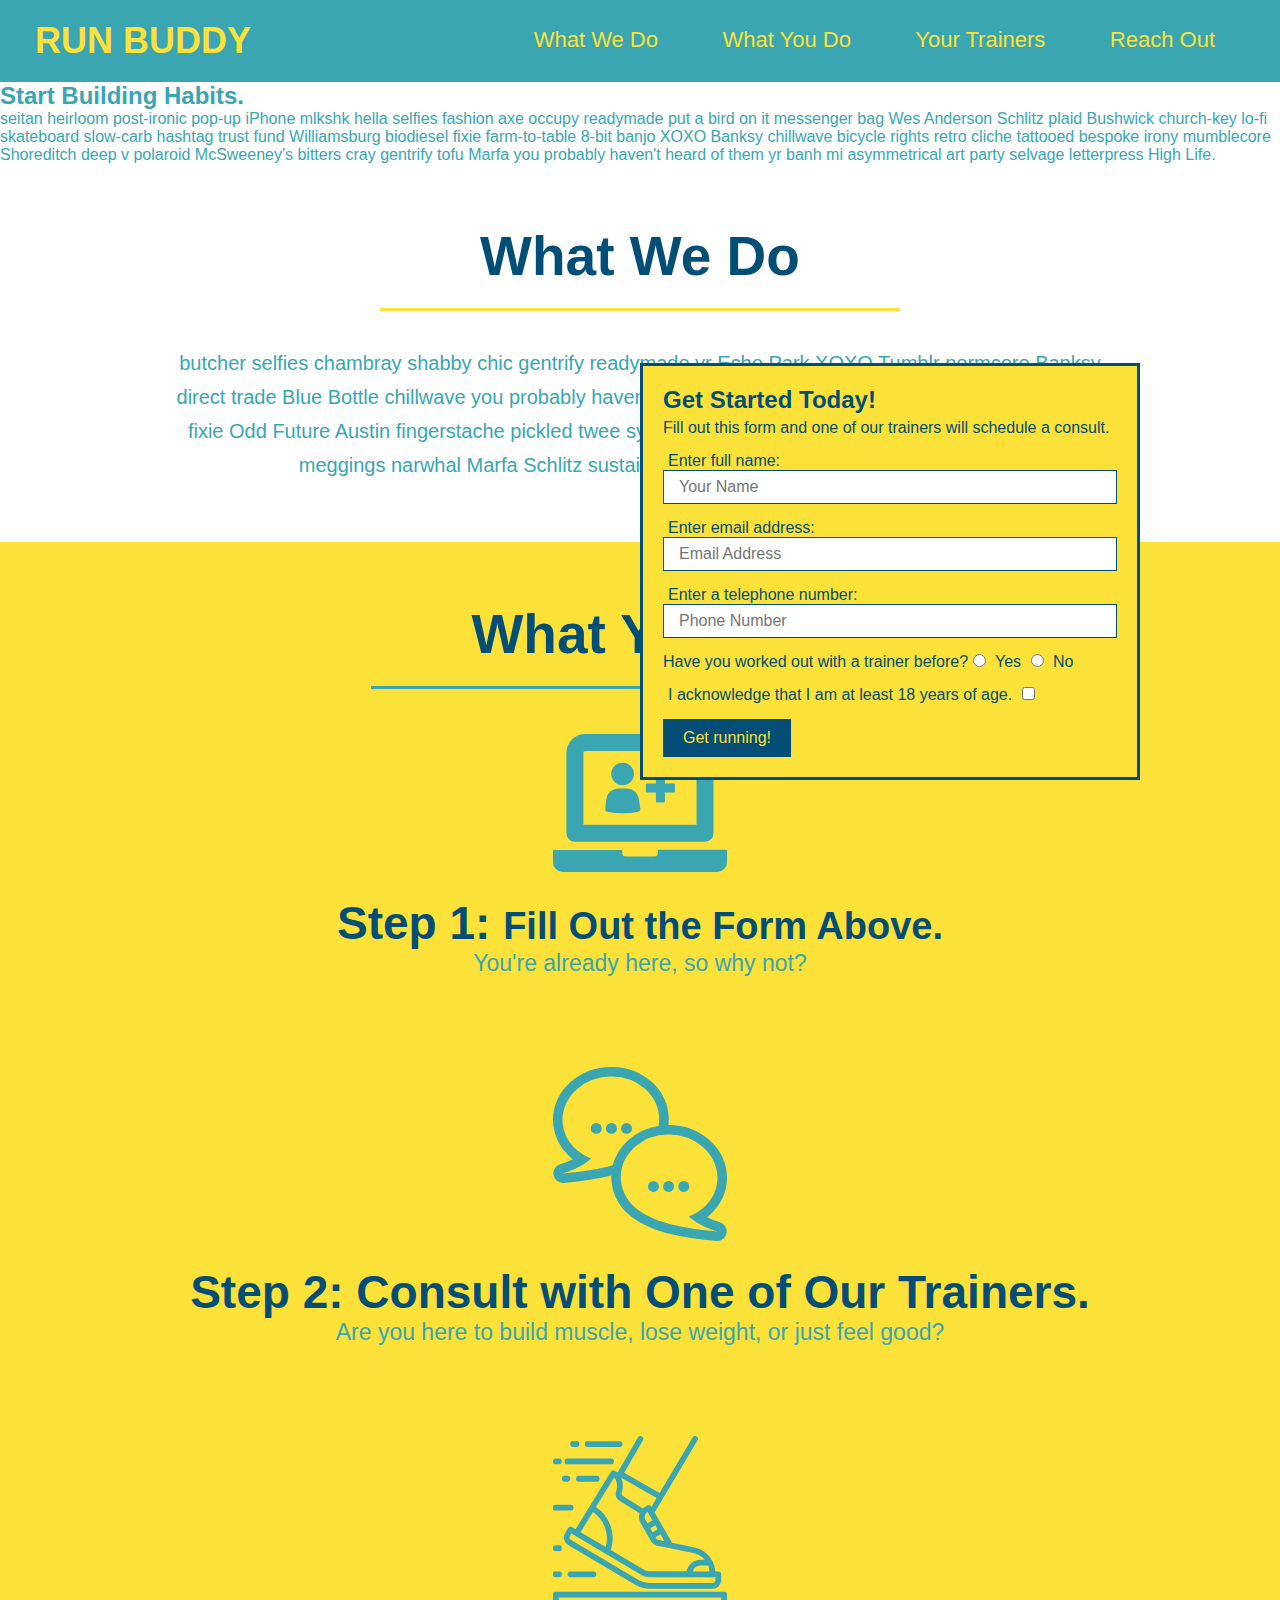
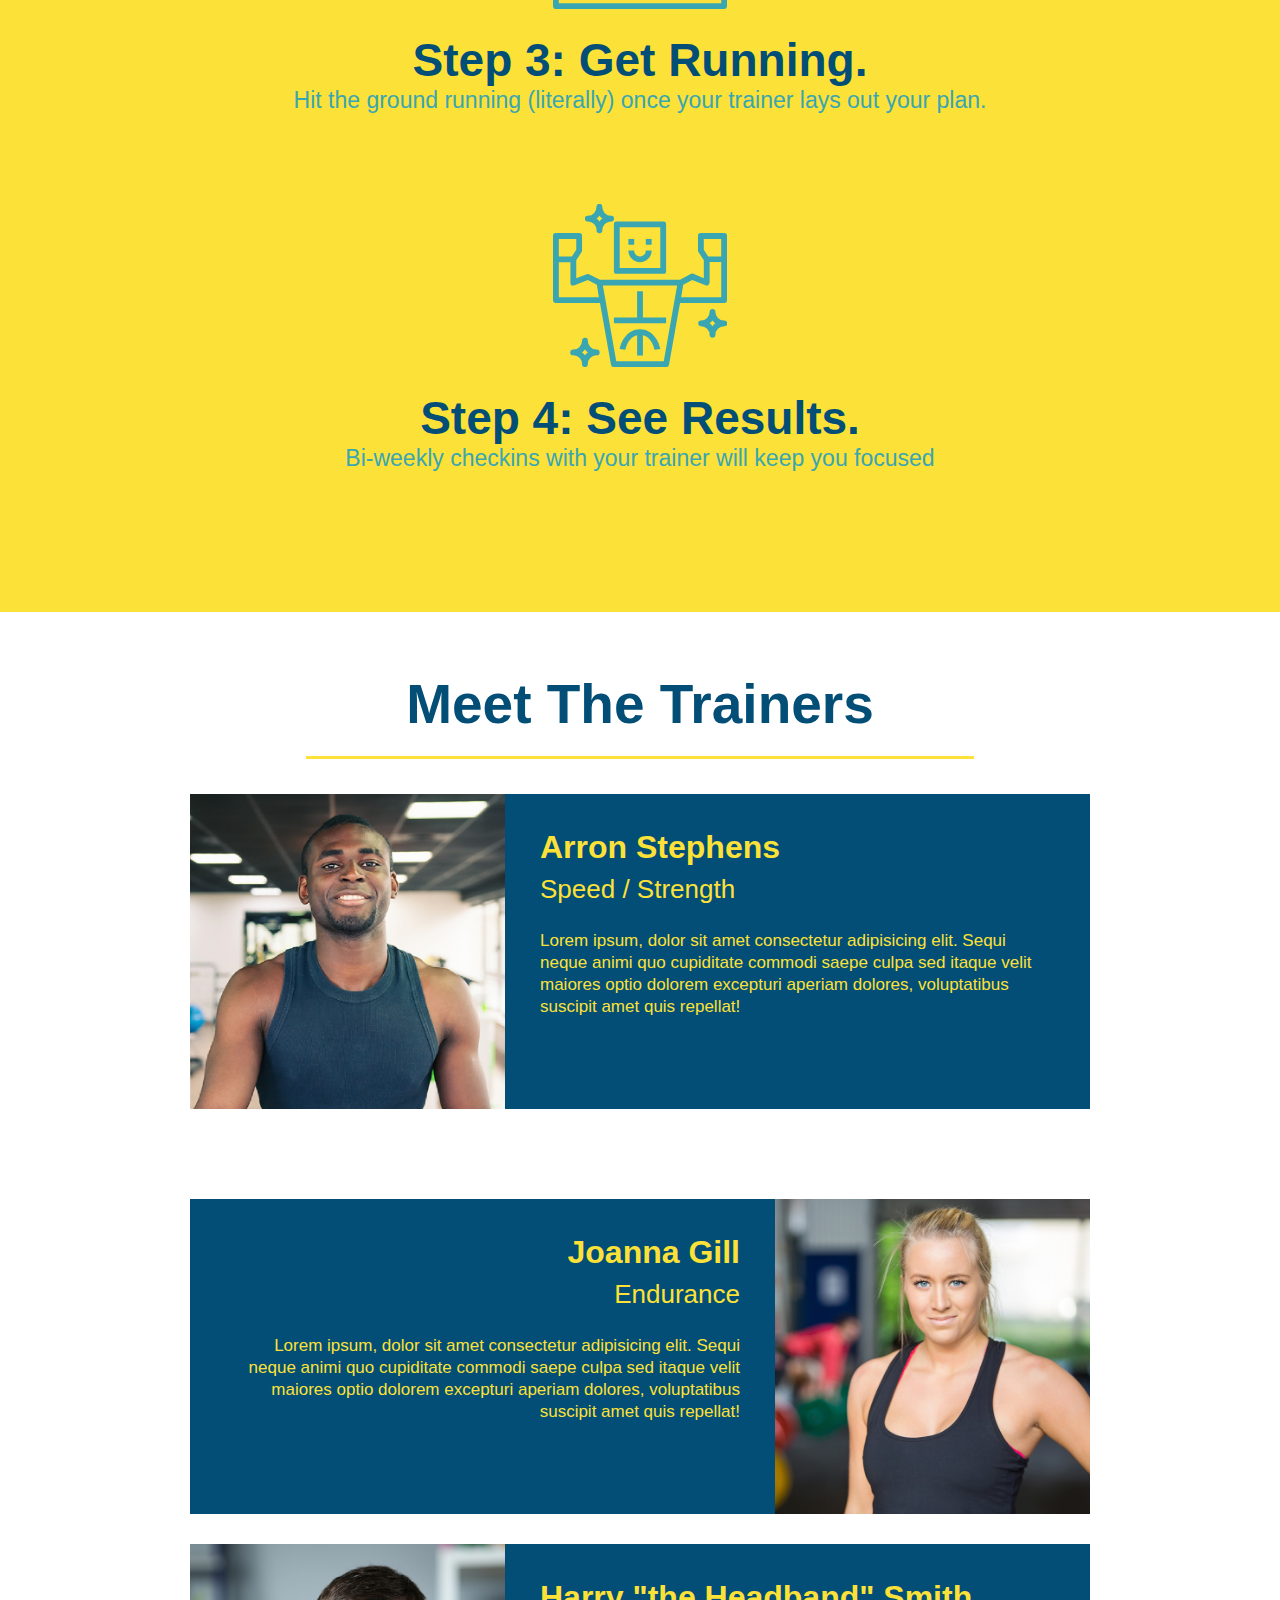
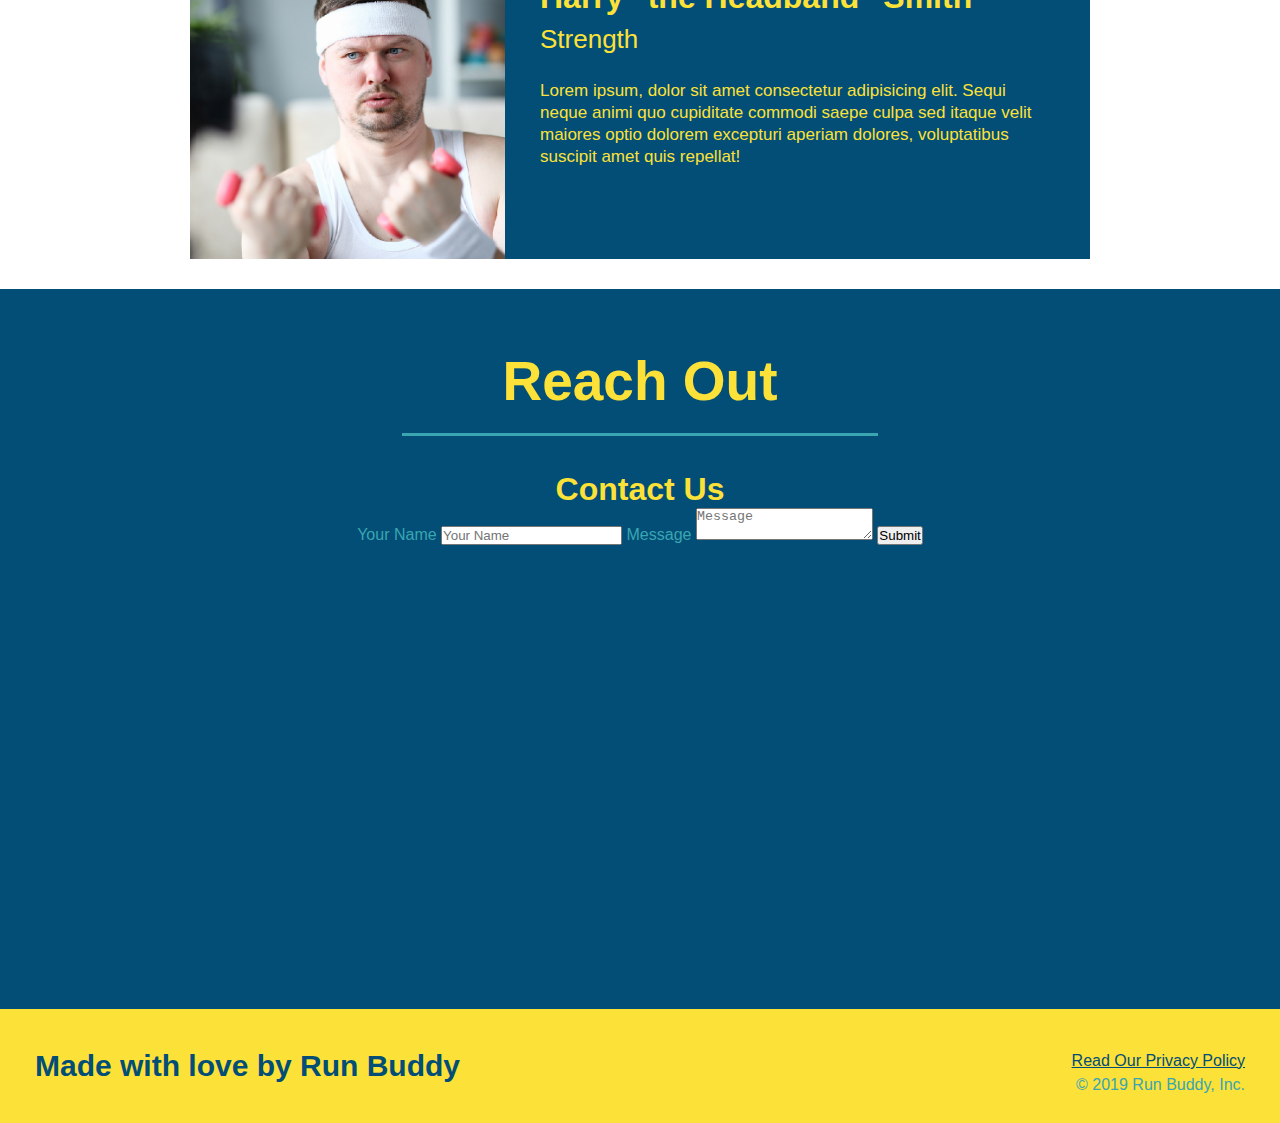
==== commit 63b41402: "modified style css" ====
--- a/index.html
+++ b/index.html
@@ -33,57 +33,64 @@
             </ul>
         </nav>
     </header>
-      <!--hero/Jumbotron-->
-      <div class="hero-cta">
+    <!--hero/Jumbotron-->
+    <div class="hero-cta">
         <h2>Start Building Habits.</h2>
         <p>
-          seitan heirloom post-ironic pop-up iPhone mlkshk hella selfies fashion axe occupy readymade put a bird on it messenger bag Wes Anderson Schlitz plaid Bushwick church-key lo-fi skateboard slow-carb hashtag trust fund Williamsburg biodiesel fixie farm-to-table 8-bit banjo XOXO Banksy chillwave bicycle rights retro cliche tattooed bespoke irony mumblecore Shoreditch deep v polaroid McSweeney's bitters cray gentrify tofu Marfa you probably haven't heard of them yr banh mi asymmetrical art party selvage letterpress High Life.
+            seitan heirloom post-ironic pop-up iPhone mlkshk hella selfies fashion axe occupy readymade put a bird on it
+            messenger bag Wes Anderson Schlitz plaid Bushwick church-key lo-fi skateboard slow-carb hashtag trust fund
+            Williamsburg biodiesel fixie farm-to-table 8-bit banjo XOXO Banksy chillwave bicycle rights retro cliche
+            tattooed bespoke irony mumblecore Shoreditch deep v polaroid McSweeney's bitters cray gentrify tofu Marfa
+            you probably haven't heard of them yr banh mi asymmetrical art party selvage letterpress High Life.
         </p>
-      </div>
-        <div class="hero-form">
-            <h3>Get Started Today!</h3>
-            <p>Fill out this form and one of our trainers will schedule a consult.</p>
-            <form>
-                <label for="name">Enter full name:</label>
-                <input type="text" placeholder="Your Name" name="name" id="name" class="form-input" />
-                <label for="email">Enter email address:</label>
-                <input type="text" placeholder="Email Address" name="email" id="email" class="form-input"/>
-                <label for="phone">Enter a telephone number:</label>
-                <input type="text" placeholder="Phone Number" name="phone" id="phone" class="form-input"/>
-                <p>
-                    Have you worked out with a trainer before?
-                    <input type="radio" name="trainer-confirm" id="trainer-yes" />
-                    <label for="trainer-yes">Yes</label>
-                    <input type="radio" name="trainer-confirm" id="trainer-no" />
-                    <label for="trainer-no">No</label>
-                </p>
-                <p>
-                    <label for="checkbox">
-                        I acknowledge that I am at least 18 years of age.
-                    </label>
-                    <input type="checkbox" name="age-confirm" id="checkbox" />
-                </p>
-                <button type="submit">
-                    Get running!
-                </button>
-            </form>
-        </div>
-    </section>
-  
-            <!-- Add form element -->
-            <form></form>
-        </div>
-      
-    </section>
-
-<!-- "what we do" section -->
+    </div>
+    <div class="hero-form">
+        <h3>Get Started Today!</h3>
+        <p>Fill out this form and one of our trainers will schedule a consult.</p>
+        <form>
+            <label for="name">Enter full name:</label>
+            <input type="text" placeholder="Your Name" name="name" id="name" class="form-input" />
+            <label for="email">Enter email address:</label>
+            <input type="text" placeholder="Email Address" name="email" id="email" class="form-input" />
+            <label for="phone">Enter a telephone number:</label>
+            <input type="text" placeholder="Phone Number" name="phone" id="phone" class="form-input" />
+            <p>
+                Have you worked out with a trainer before?
+                <input type="radio" name="trainer-confirm" id="trainer-yes" />
+                <label for="trainer-yes">Yes</label>
+                <input type="radio" name="trainer-confirm" id="trainer-no" />
+                <label for="trainer-no">No</label>
+            </p>
+            <p>
+                <label for="checkbox">
+                    I acknowledge that I am at least 18 years of age.
+                </label>
+                <input type="checkbox" name="age-confirm" id="checkbox" />
+            </p>
+            <button type="submit">
+                Get running!
+            </button>
+        </form>
+    </div>
+    </section>
+
+    <!-- Add form element -->
+    <form></form>
+    </div>
+
+    </section>
+
+    <!-- "what we do" section -->
     <section id="what-we-do" class="intro">
         <h2 class="section-title primary-border">What We Do</h2>
         <p>
-          butcher selfies chambray shabby chic gentrify readymade yr Echo Park XOXO Tumblr normcore Banksy direct trade Blue
-          Bottle chillwave you probably haven't heard of them single-origin coffee Vice fanny pack fixie Odd Future Austin
-          fingerstache pickled twee synth Wes Anderson Thundercats viral bitters flannel meggings narwhal Marfa Schlitz
-          sustainable Intelligentsia umami deep v craft
+            butcher selfies chambray shabby chic gentrify readymade yr Echo Park XOXO Tumblr normcore Banksy direct
+            trade Blue
+            Bottle chillwave you probably haven't heard of them single-origin coffee Vice fanny pack fixie Odd Future
+            Austin
+            fingerstache pickled twee synth Wes Anderson Thundercats viral bitters flannel meggings narwhal Marfa
+            Schlitz
+            sustainable Intelligentsia umami deep v craft
         </p>
 
     </section>
@@ -167,44 +174,52 @@
     </article>
 
     <!--Reach Out-->
-    <section  id="reach-out" class="contact">
+    <section id="reach-out" class="contact">
         <h2 class="section-title secondary-border">Reach Out</h2>
         <div class="contact-info">
-            <iframe src="https://www.google.com/maps/embed?pb=!1m18!1m12!1m3!1d3147.1079747227936!2d-120.42364418397035!3d37.92790791110593!2m3!1f0!2f0!3f0!3m2!1i1024!2i768!4f13.1!3m3!1m2!1s0x8090c49129b6ac57%3A0xb56c7eb95a2cd8bd!2sMain%20St%2C%20California%2095327!5e0!3m2!1sen!2sus!4v1616426329495!5m2!1sen!2sus" 
-            width="400" 
-            height="400" 
-            style="border:0;" 
-            allowfullscreen="" 
-            loading="lazy">
-            <div>
+            <h3>Contact Us</h3>
+            <form>
+                <label for="contact-name">Your Name</label>
+                <input type="text" id="contact-name" placeholder="Your Name" />
+
+                <label for="contact-message">Message</label>
+                <textarea id="contact-message" placeholder="Message"></textarea>
+
+                <button type="submit">Submit</button>
+            </form>
+        </div>
+        <iframe
+            src="https://www.google.com/maps/embed?pb=!1m18!1m12!1m3!1d3147.1079747227936!2d-120.42364418397035!3d37.92790791110593!2m3!1f0!2f0!3f0!3m2!1i1024!2i768!4f13.1!3m3!1m2!1s0x8090c49129b6ac57%3A0xb56c7eb95a2cd8bd!2sMain%20St%2C%20California%2095327!5e0!3m2!1sen!2sus!4v1616426329495!5m2!1sen!2sus"
+            width="400" height="400" style="border:0;" allowfullscreen="" loading="lazy">
+            <div
                 <h3>Run Buddy</h3>
                 <p>
-                  Any questions or concerns before signing up?
-                  <br />
-                  Let us know and we'll be happy to talk to you!
+                    Any questions or concerns before signing up?
+                    <br />
+                    Let us know and we'll be happy to talk to you!
                 </p>
                 <div>
                     <h3>Run Buddy</h3>
                     <p>
-                      Any questions or concerns before signing up?
-                      <br />
-                      Let us know and we'll be happy to talk to you!
+                        Any questions or concerns before signing up?
+                        <br />
+                        Let us know and we'll be happy to talk to you!
                     </p>
                     <address>
-                      55 Main Street <br/>
-                      Some Town, Ca <br/>
-                      12345<br />
-                      P: 555.RUN.BUDZ (555.786.2839)<br/>
-                      E: <a href="mailto:info@runbuddy.io">info@runbuddy.io</a>
+                        55 Main Street <br />
+                        Some Town, Ca <br />
+                        12345<br />
+                        P: 555.RUN.BUDZ (555.786.2839)<br />
+                        E: <a href="mailto:info@runbuddy.io">info@runbuddy.io</a>
                     </address>
-                  </div>
-              </div>
-            </iframe>
-          </div>
-    </section>
-
-
- 
+                </div>
+            </div>
+        </iframe>
+        </div>
+    </section>
+
+
+
 
 
     <!--footer-->
@@ -217,7 +232,7 @@
         <form>
 
     </footer>
- 
+
 </body>
 
 </html>--- a/assets/css/style.css
+++ b/assets/css/style.css
@@ -60,28 +60,25 @@
     line-height: 1.5;
     text-align: right;
   }
+  
+
+  footer a {
+    color: #024e76;
+  }
+
   section {
     padding: 60px;
    
   }
 
-  footer a {
-    color: #024e76;
-  }
-
-  section {
-    padding: 60px;
-   
-  }
-
-
-  /* Hero Style Start */
+/* Hero Style Start */
+
 .hero {
     background-image: url("../images/hero-bg.jpg");
-    height: 600px;
     background-size: cover;
     background-position: center;
     position: relative;
+    height: 600px;
   }
   /* Hero Style End */
 
@@ -97,16 +94,14 @@
   bottom: 120px;
   right: 140px;
   }
+  .hero-form h3 {
+    font-size: 24px;
+    margin: 0;
+  }
   .hero-form p {
     margin: 5px 0 15px 0;
   }
 
-  .hero-form h3 {
-    font-size: 24px;
-    margin: 0;
-  }
-  
- 
   .form-input {
     border: 1px solid #024e76;
     display: block;
@@ -116,10 +111,7 @@
     width: 100%;
     margin-bottom: 15px;
   }
-
-
-
-  .hero-form label {
+ .hero-form label {
     margin: 0 5px;
   }
 
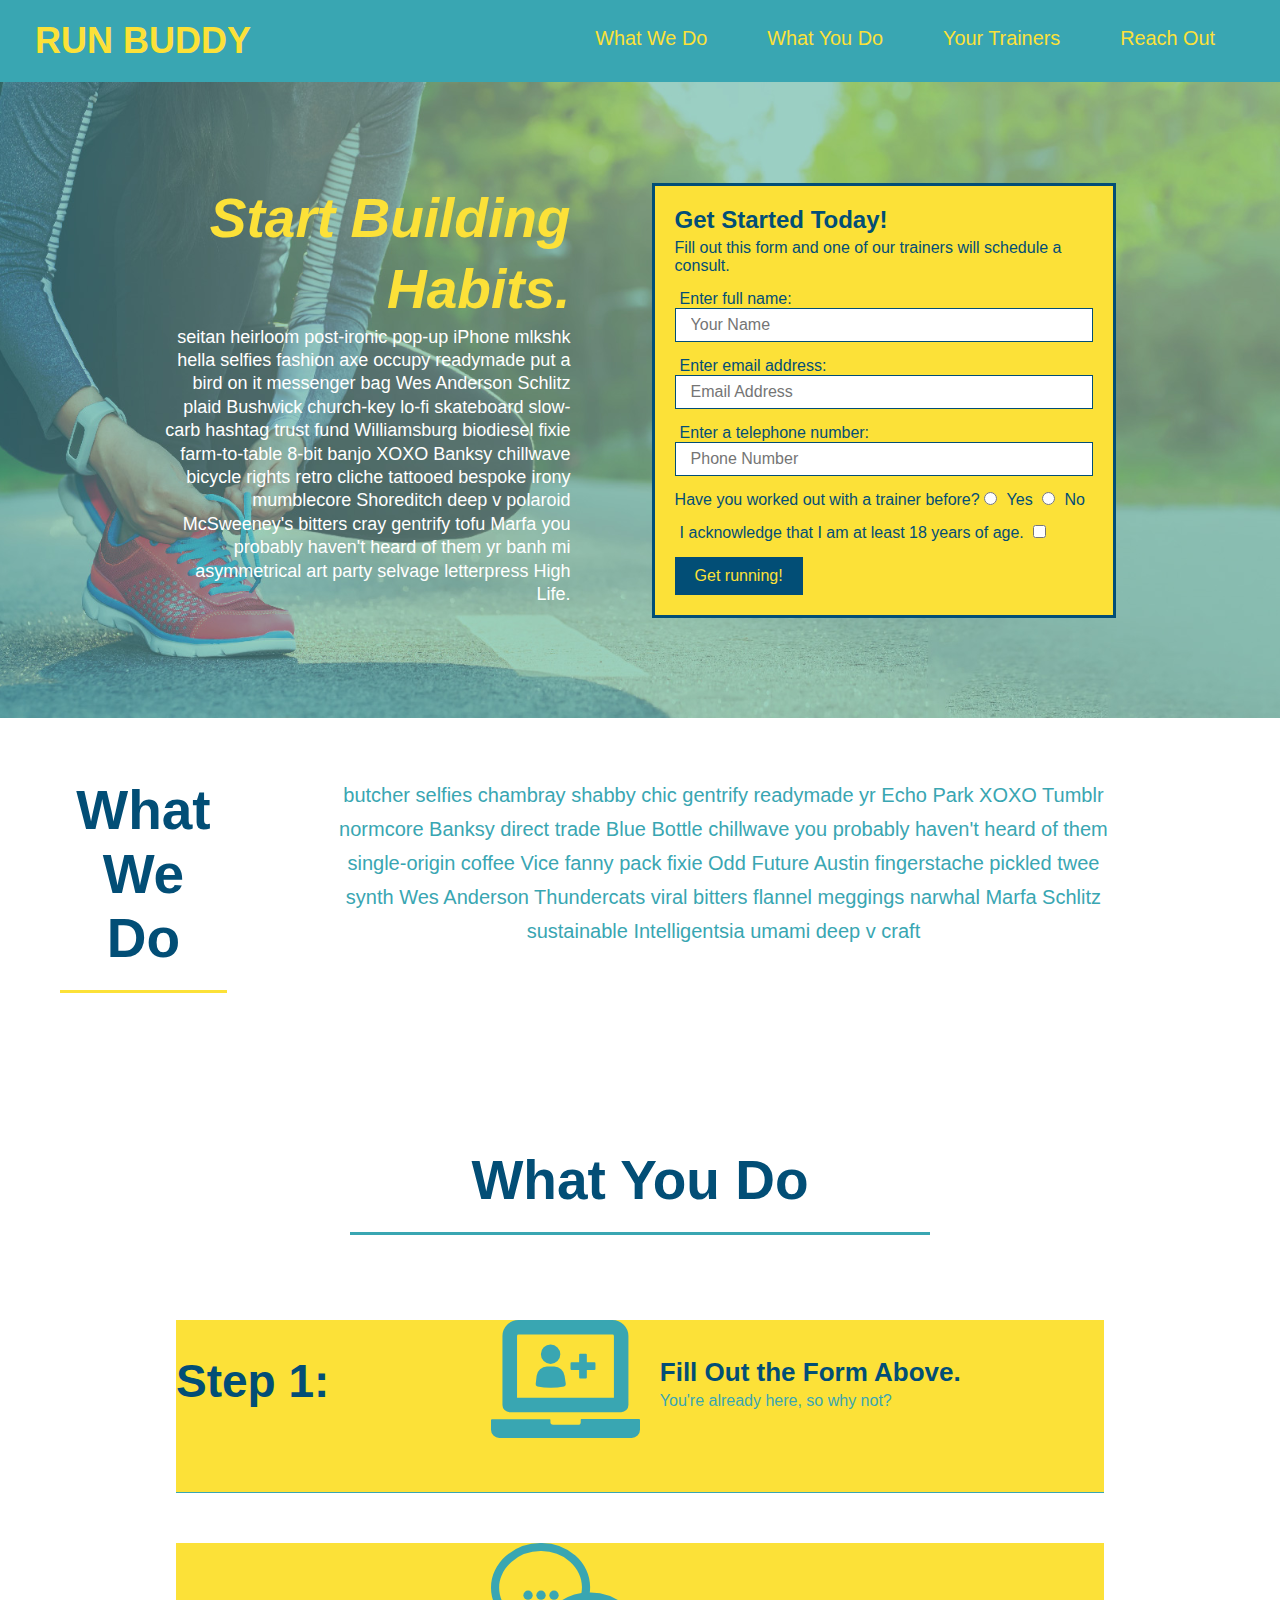
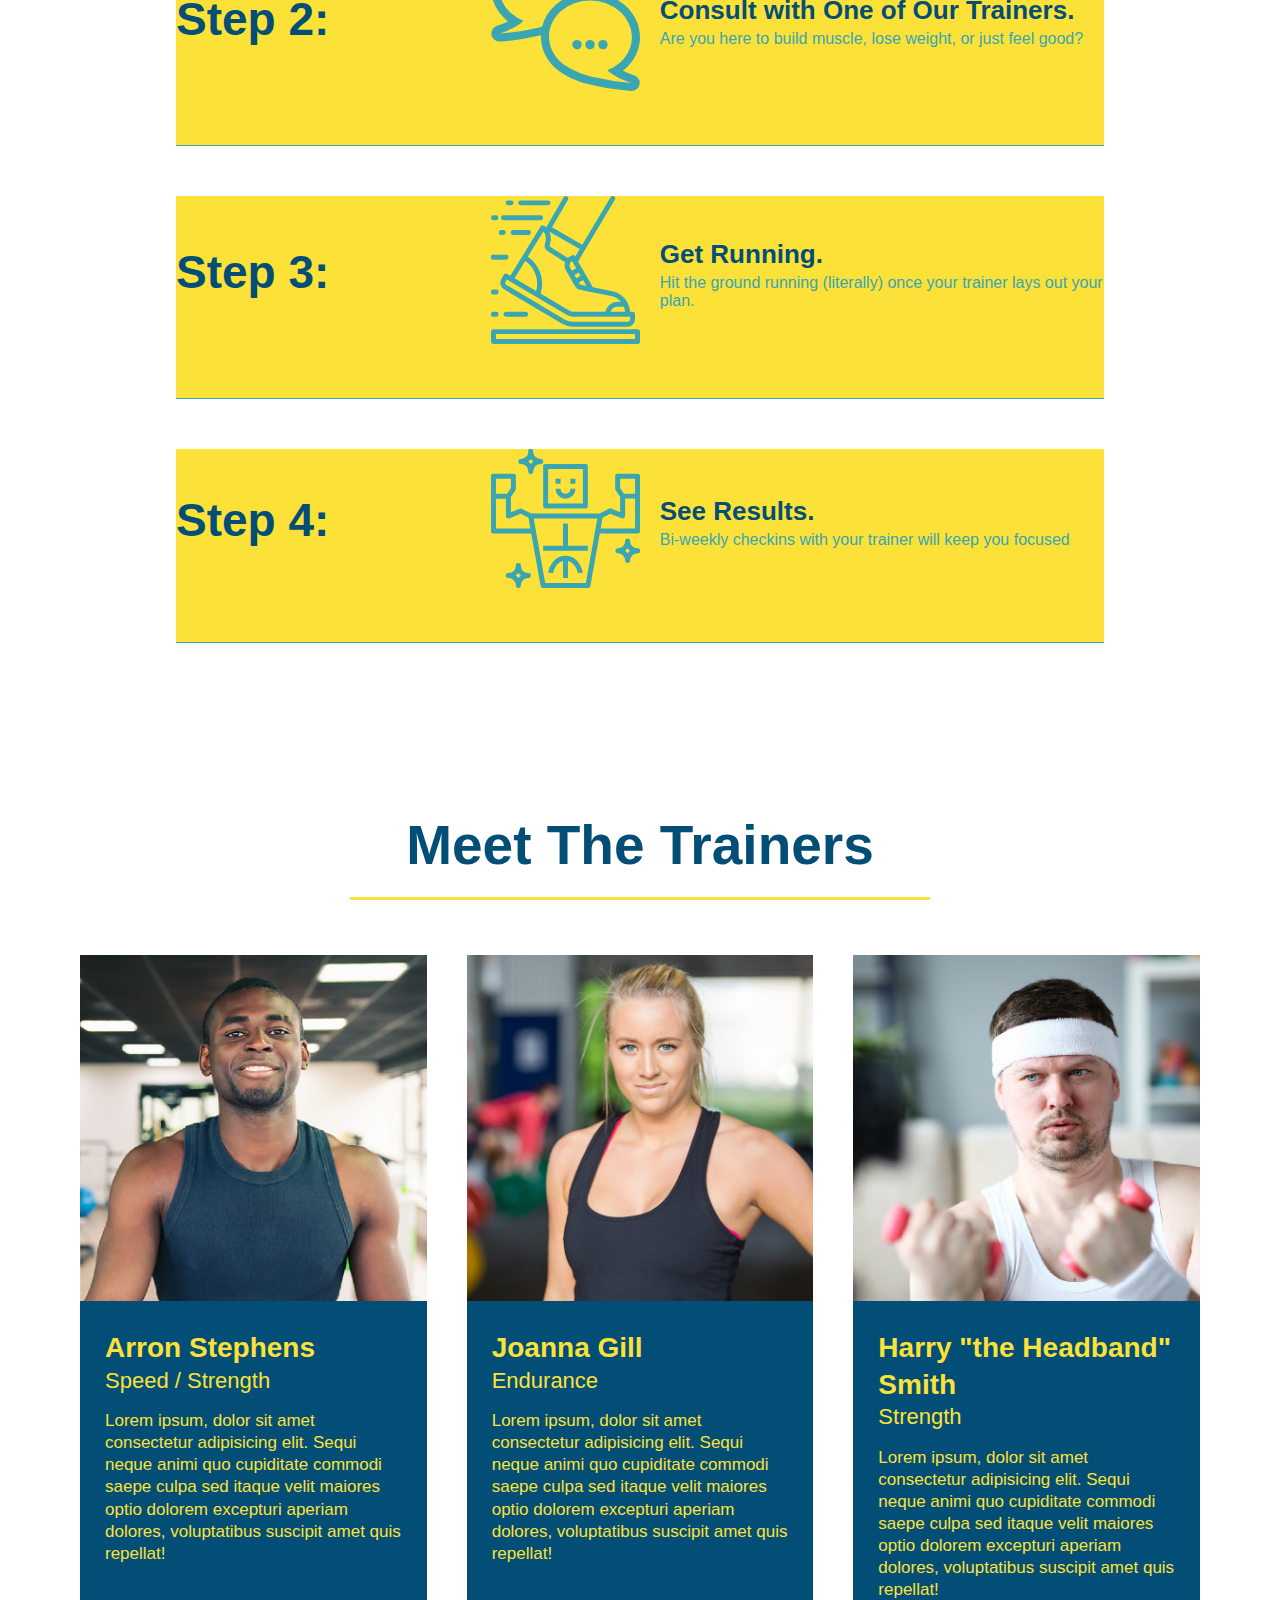
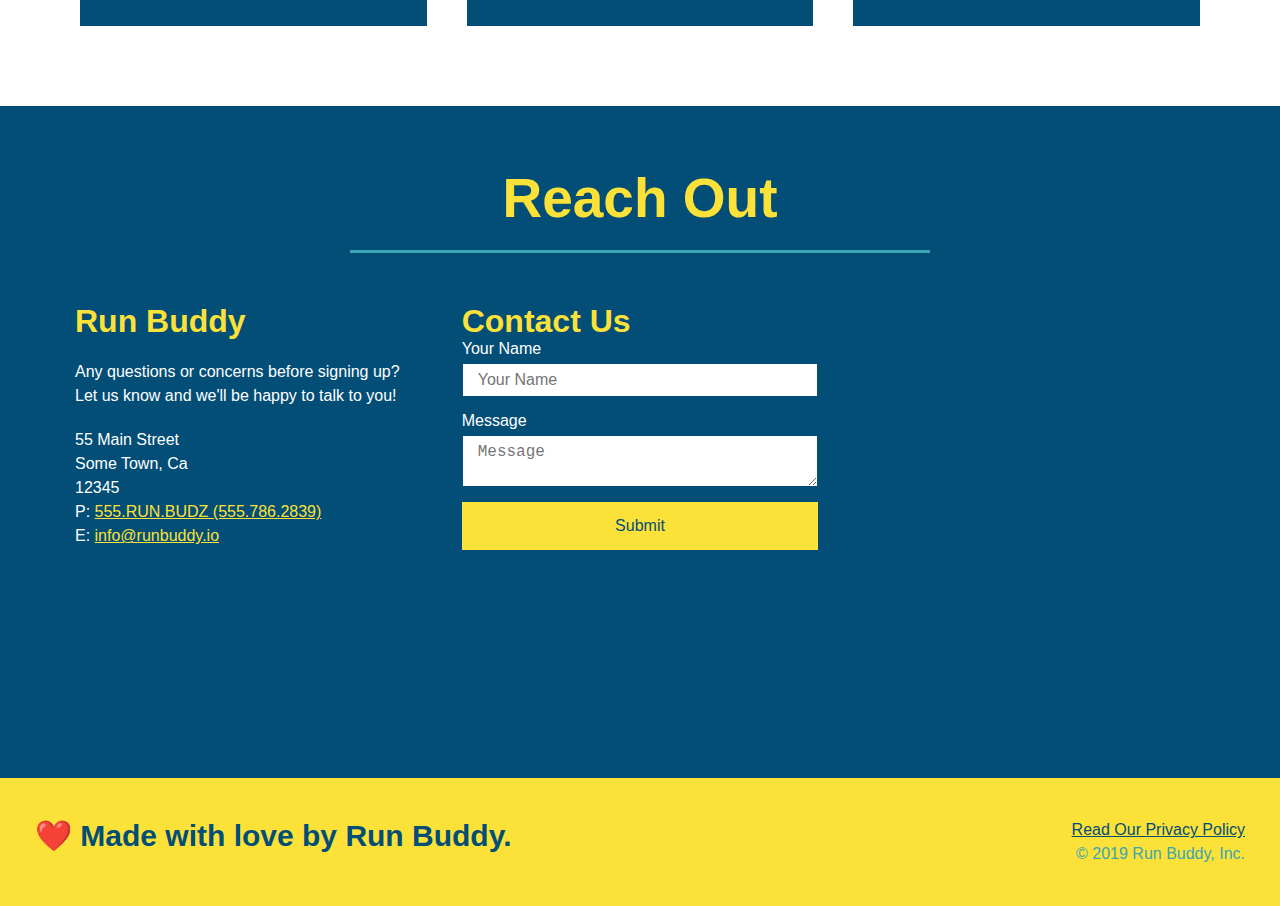
==== commit f510313f: "git restore git commit" ====
--- a/index.html
+++ b/index.html
@@ -34,137 +34,182 @@
         </nav>
     </header>
     <!--hero/Jumbotron-->
-    <div class="hero-cta">
-        <h2>Start Building Habits.</h2>
-        <p>
-            seitan heirloom post-ironic pop-up iPhone mlkshk hella selfies fashion axe occupy readymade put a bird on it
-            messenger bag Wes Anderson Schlitz plaid Bushwick church-key lo-fi skateboard slow-carb hashtag trust fund
-            Williamsburg biodiesel fixie farm-to-table 8-bit banjo XOXO Banksy chillwave bicycle rights retro cliche
-            tattooed bespoke irony mumblecore Shoreditch deep v polaroid McSweeney's bitters cray gentrify tofu Marfa
-            you probably haven't heard of them yr banh mi asymmetrical art party selvage letterpress High Life.
-        </p>
-    </div>
-    <div class="hero-form">
-        <h3>Get Started Today!</h3>
-        <p>Fill out this form and one of our trainers will schedule a consult.</p>
-        <form>
-            <label for="name">Enter full name:</label>
-            <input type="text" placeholder="Your Name" name="name" id="name" class="form-input" />
-            <label for="email">Enter email address:</label>
-            <input type="text" placeholder="Email Address" name="email" id="email" class="form-input" />
-            <label for="phone">Enter a telephone number:</label>
-            <input type="text" placeholder="Phone Number" name="phone" id="phone" class="form-input" />
+    <section class="hero">
+        <div class="hero-cta">
+            <h2>Start Building Habits.</h2>
             <p>
-                Have you worked out with a trainer before?
-                <input type="radio" name="trainer-confirm" id="trainer-yes" />
-                <label for="trainer-yes">Yes</label>
-                <input type="radio" name="trainer-confirm" id="trainer-no" />
-                <label for="trainer-no">No</label>
+                seitan heirloom post-ironic pop-up iPhone mlkshk hella selfies fashion axe occupy readymade put a bird
+                on it
+                messenger bag Wes Anderson Schlitz plaid Bushwick church-key lo-fi skateboard slow-carb hashtag trust
+                fund
+                Williamsburg biodiesel fixie farm-to-table 8-bit banjo XOXO Banksy chillwave bicycle rights retro cliche
+                tattooed bespoke irony mumblecore Shoreditch deep v polaroid McSweeney's bitters cray gentrify tofu
+                Marfa
+                you probably haven't heard of them yr banh mi asymmetrical art party selvage letterpress High Life.
             </p>
-            <p>
-                <label for="checkbox">
-                    I acknowledge that I am at least 18 years of age.
-                </label>
-                <input type="checkbox" name="age-confirm" id="checkbox" />
-            </p>
-            <button type="submit">
-                Get running!
-            </button>
-        </form>
-    </div>
+        </div>
+        <div class="hero-form">
+            <h3>Get Started Today!</h3>
+            <p>Fill out this form and one of our trainers will schedule a consult.</p>
+            <form>
+                <label for="name">Enter full name:</label>
+                <input type="text" placeholder="Your Name" name="name" id="name" class="form-input" />
+                <label for="email">Enter email address:</label>
+                <input type="text" placeholder="Email Address" name="email" id="email" class="form-input" />
+                <label for="phone">Enter a telephone number:</label>
+                <input type="text" placeholder="Phone Number" name="phone" id="phone" class="form-input" />
+                <p>
+                    Have you worked out with a trainer before?
+                    <input type="radio" name="trainer-confirm" id="trainer-yes" />
+                    <label for="trainer-yes">Yes</label>
+                    <input type="radio" name="trainer-confirm" id="trainer-no" />
+                    <label for="trainer-no">No</label>
+                </p>
+                <p>
+                    <label for="checkbox">
+                        I acknowledge that I am at least 18 years of age.
+                    </label>
+                    <input type="checkbox" name="age-confirm" id="checkbox" />
+                </p>
+                <button type="submit">
+                    Get running!
+                </button>
+            </form>
+        </div>
     </section>
 
-    <!-- Add form element -->
-    <form></form>
-    </div>
-
-    </section>
-
-    <!-- "what we do" section -->
+    <!-- end header -->
+
+
+    <!--start "what we do" section  -->
     <section id="what-we-do" class="intro">
-        <h2 class="section-title primary-border">What We Do</h2>
-        <p>
-            butcher selfies chambray shabby chic gentrify readymade yr Echo Park XOXO Tumblr normcore Banksy direct
-            trade Blue
-            Bottle chillwave you probably haven't heard of them single-origin coffee Vice fanny pack fixie Odd Future
-            Austin
-            fingerstache pickled twee synth Wes Anderson Thundercats viral bitters flannel meggings narwhal Marfa
-            Schlitz
-            sustainable Intelligentsia umami deep v craft
-        </p>
+        <div class="flex-row">
+            <h2 class="section-title primary-border">
+                What We Do
+            </h2>
+            <div class="flex-row">
+                <p>
+                    butcher selfies chambray shabby chic gentrify readymade yr Echo Park XOXO Tumblr normcore Banksy
+                    direct
+                    trade Blue
+                    Bottle chillwave you probably haven't heard of them single-origin coffee Vice fanny pack fixie Odd
+                    Future
+                    Austin
+                    fingerstache pickled twee synth Wes Anderson Thundercats viral bitters flannel meggings narwhal
+                    Marfa
+                    Schlitz
+                    sustainable Intelligentsia umami deep v craft
+                </p>
+            </div>
 
     </section>
 
     <!--What You Do-->
     <section id="what-you-do" class="steps">
-        <h2 class="section-title secondary-border">What You Do </h2>
-
-
-
-        <div>
-            <!-- insert this img element -->
-            <img src="./assets/images/step-1.svg" alt="" />
-            <h3>Step 1: <span> Fill Out the Form Above.</span></h3>
-            <p>You're already here, so why not?</p>
-        </div>
-
-        <div>
-            <img src="./assets/images/step-2.svg" alt="" />
-            <h3>Step 2: Consult with One of Our Trainers.</h3>
-            <p>Are you here to build muscle, lose weight, or just feel good?</p>
-        </div>
-
-        <div>
-            <img src="./assets/images/step-3.svg" alt="" />
-            <h3>Step 3: Get Running.</h3>
-            <p>Hit the ground running (literally) once your trainer lays out your plan.</p>
-        </div>
-
-        <div>
-            <img src="./assets/images/step-4.svg" alt="" />
-            <h3>Step 4: See Results.</h3>
-            <p>Bi-weekly checkins with your trainer will keep you focused</p>
-        </div>
+        <div class="flex-row">
+            <h2 class="section-title secondary-border">
+                What You Do
+            </h2>
+
+        </div>
+                <!-- insert this img element -->
+                <div class="step">
+                    <h3>Step 1:</h3>
+                    <div class="step-img">
+                        <img src="./assets/images/step-1.svg" alt="" />
+                    </div>
+                    <div class="step-text">
+                        <h4>Fill Out the Form Above.</h4>
+                        <p>You're already here, so why not?</p>
+                    </div>
+                </div>
+                <div>
+                    <div class="step">
+                        <h3>Step 2:</h3>
+                        <div class="step-img">
+                            <img src="./assets/images/step-2.svg" alt="" />
+                        </div>
+                        <div class="step-text">
+                            <h4> Consult with One of Our Trainers.</h4>
+                            <p>Are you here to build muscle, lose weight, or just feel good?</p>
+                        </div>
+                    </div>
+                    <div>
+                        <div class="step">
+                            <h3>Step 3:</h3>
+                            <div class="step-img">
+                                <img src="./assets/images/step-3.svg" alt="" />
+                            </div>
+                            <div class="step-text">
+                                <h4> Get Running.</h4>
+                                <p>Hit the ground running (literally) once your trainer lays out your plan.</p>
+                            </div>
+                        </div>
+                        <div>
+                            <div class="step">
+                                <h3>Step 4:</h3>
+                                <div class="step-img">
+                                    <img src="./assets/images/step-4.svg" alt="" />
+                                </div>
+                                <div class="step-text">
+                                    <h4>See Results.</h4>
+                                    <p>Bi-weekly checkins with your trainer will keep you focused</p>
+                                </div>
+                            </div>
+                        </div>
     </section>
     <!--Meet Your Trainer section-->
-    <section id="your-trainers" class="trainers">
-        <h2 class="section-title primary-border">
-            Meet The Trainers</h2>
-        <article class="trainer">
-            <img src="./assets/images/trainer-1.jpg" alt="Arron Stephens in his workout clothes, ready to pump iron" />
-            <div class="trainer-bio text-left">
-                <h3>Arron Stephens</h3>
-                <h4>Speed / Strength</h4>
-                <p>
-                    Lorem ipsum, dolor sit amet consectetur adipisicing elit. Sequi neque animi quo cupiditate commodi
-                    saepe culpa sed
-                    itaque velit maiores optio dolorem excepturi aperiam dolores, voluptatibus suscipit amet quis
-                    repellat!
-                </p>
-            </div>
+    <section id="your-trainers">
+        <div class="flex-row">
+            <h2 class="section-title primary-border">
+                Meet The Trainers</h2>
+
+        </div>
+        <div class="trainers">
+            <article class="trainer">
+                <img src="./assets/images/trainer-1.jpg"
+                    alt="Arron Stephens in his workout clothes, ready to pump iron" />
+
+                <div class="trainer-bio">
+                    <h3 class="trainer-name">Arron Stephens</h3>
+                    <h4 class="trainer-role">Speed / Strength</h4>
+                    <p>
+                        Lorem ipsum, dolor sit amet consectetur adipisicing elit. Sequi neque animi quo cupiditate
+                        commodi
+                        saepe culpa sed
+                        itaque velit maiores optio dolorem excepturi aperiam dolores, voluptatibus suscipit amet
+                        quis
+                        repellat!
+                    </p>
+
+                </div>
+        
         </article>
-    </section>
+    
     <!-- second trainer bio -->
+
     <article class="trainer">
-        <div class="trainer-bio text-right">
-            <h3>Joanna Gill</h3>
-            <h4>Endurance</h4>
+        <img src="./assets/images/trainer-2.jpg" alt="Joanna Gill cooling off after a workout" />
+        <div class="trainer-bio">
+            <h3 class="trainer-name">Joanna Gill</h3>
+            <h4 class="trainer-role">Endurance</h4>
             <p>
                 Lorem ipsum, dolor sit amet consectetur adipisicing elit. Sequi neque animi quo cupiditate commodi saepe
                 culpa sed
                 itaque velit maiores optio dolorem excepturi aperiam dolores, voluptatibus suscipit amet quis repellat!
             </p>
         </div>
-        <img src="./assets/images/trainer-2.jpg" alt="Joanna Gill cooling off after a workout" />
+
     </article>
 
     <!-- third trainer bio -->
+
     <article class="trainer">
         <img src="./assets/images/trainer-3.jpg"
             alt="Harry Smith wearing a headband and lifting comically small pink weights" />
-        <div class="trainer-bio text-left">
-            <h3>Harry "the Headband" Smith</h3>
-            <h4>Strength</h4>
+        <div class="trainer-bio">
+            <h3 class="trainer-name">Harry "the Headband" Smith</h3>
+            <h4 class="trainer-role">Strength</h4>
             <p>
                 Lorem ipsum, dolor sit amet consectetur adipisicing elit. Sequi neque animi quo cupiditate commodi saepe
                 culpa sed
@@ -172,32 +217,19 @@
             </p>
         </div>
     </article>
+</div>
+</section>
+<!--trainer ends-->
 
     <!--Reach Out-->
     <section id="reach-out" class="contact">
-        <h2 class="section-title secondary-border">Reach Out</h2>
-        <div class="contact-info">
-            <h3>Contact Us</h3>
-            <form>
-                <label for="contact-name">Your Name</label>
-                <input type="text" id="contact-name" placeholder="Your Name" />
-
-                <label for="contact-message">Message</label>
-                <textarea id="contact-message" placeholder="Message"></textarea>
-
-                <button type="submit">Submit</button>
-            </form>
-        </div>
-        <iframe
-            src="https://www.google.com/maps/embed?pb=!1m18!1m12!1m3!1d3147.1079747227936!2d-120.42364418397035!3d37.92790791110593!2m3!1f0!2f0!3f0!3m2!1i1024!2i768!4f13.1!3m3!1m2!1s0x8090c49129b6ac57%3A0xb56c7eb95a2cd8bd!2sMain%20St%2C%20California%2095327!5e0!3m2!1sen!2sus!4v1616426329495!5m2!1sen!2sus"
-            width="400" height="400" style="border:0;" allowfullscreen="" loading="lazy">
-            <div
-                <h3>Run Buddy</h3>
-                <p>
-                    Any questions or concerns before signing up?
-                    <br />
-                    Let us know and we'll be happy to talk to you!
-                </p>
+        <div class="flex-row">
+            <h2 class="section-title secondary-border">
+                Reach Out
+            </h2>
+
+        </div>
+            <div class="contact-info">
                 <div>
                     <h3>Run Buddy</h3>
                     <p>
@@ -205,33 +237,44 @@
                         <br />
                         Let us know and we'll be happy to talk to you!
                     </p>
+
                     <address>
                         55 Main Street <br />
                         Some Town, Ca <br />
-                        12345<br />
-                        P: 555.RUN.BUDZ (555.786.2839)<br />
-                        E: <a href="mailto:info@runbuddy.io">info@runbuddy.io</a>
+                        12345 <br />
+                        P: <a href="tel:555.786.2839">555.RUN.BUDZ (555.786.2839)</a><br />
+                        E: <a href="mailto://info@runbuddy.io">info@runbuddy.io</a>
                     </address>
-                </div>
-            </div>
-        </iframe>
-        </div>
-    </section>
-
-
-
-
-
-    <!--footer-->
-    <footer>
-        <h2> Made with love by Run Buddy</h2>
-        <div>
-            <a href="#">Read Our Privacy Policy</a><br />
-            &copy; 2019 Run Buddy, Inc.
-        </div>
-        <form>
-
-    </footer>
+
+                </div>
+
+                <div class="contact-form">
+                    <h3>Contact Us</h3>
+                    <form>
+                        <label for="contact-name">Your Name</label>
+                        <input type="text" id="contact-name" placeholder="Your Name" />
+
+                        <label for="contact-message">Message</label>
+                        <textarea id="contact-message" placeholder="Message"></textarea>
+
+                        <button type="submit">Submit</button>
+                    </form>
+                </div>
+
+                <iframe
+                    src="https://www.google.com/maps/embed?pb=!1m14!1m12!1m3!1d12182.30520634488!2d-74.0652613!3d40.2407219!2m3!1f0!2f0!3f0!3m2!1i1024!2i768!4f13.1!5e0!3m2!1sen!2sus!4v1561060983193!5m2!1sen!2sus"
+                    frameborder="0" style="border:0" allowfullscreen>
+                </iframe>
+                </div>
+                </section>
+            <footer>
+                <h2>❤️ Made with love by Run Buddy.</h2>
+                <div>
+                    <a href="./privacy-policy.html">Read Our Privacy Policy</a><br />
+                    &copy; 2019 Run Buddy, Inc.
+                </div>
+            </footer>
+            <!-- footer ends -->
 
 </body>
 
--- a/assets/css/style.css
+++ b/assets/css/style.css
@@ -14,6 +14,10 @@
   header {
     padding: 20px 35px;
     background-color: #39a6b2;
+    display: flex;
+    justify-content: space-between;
+    flex-wrap: wrap;
+
   }
 
   header h1 {
@@ -21,7 +25,7 @@
     font-size: 36px;
     color: #fce138;
     margin: 0;
-    display: inline;
+  
   }
   header a {
     text-decoration: none;
@@ -29,34 +33,39 @@
   }
   
   header nav {
-    float: right;
     margin: 7px 0;
   }
-
-  header nav ul li {
-    display: inline;
+  header nav ul {
+    display: flex;
+    flex-wrap: wrap;
+    justify-content: space-between;
+    align-items: center;
+    list-style: none;
   }
 
   header nav ul li a {
     margin: 0 30px;
     font-weight: lighter;
-    font-size: 22px;
+    font-size: 1.55vw;
   }
 
   footer {
     background: #fce138;
     width: 100%;
     padding: 40px 35px;
+    display: flex;
+    justify-content: space-between;
+    flex-wrap: wrap;
   }
 
   footer h2 {
-    display: inline;
+    
     color: #024e76;
     font-size: 30px;
     margin: 0;
   }
   footer div {
-    float: right;
+    
     line-height: 1.5;
     text-align: right;
   }
@@ -77,22 +86,36 @@
     background-image: url("../images/hero-bg.jpg");
     background-size: cover;
     background-position: center;
-    position: relative;
-    height: 600px;
-  }
+    display: flex;
+    justify-content: center;
+    flex-wrap: wrap;
+  }
+  .hero-cta {
+    width: 35%;
+    text-align: right;
+    margin: 3.5%;
+    color: #fff;
+    font-size: 18px;
+    line-height: 1.3;
+  }
+  .hero-cta h2 {
+    font-style: italic;
+    font-size: 55px;
+    color: #fce138;
+   
+  }
+  
   /* Hero Style End */
 
 
   .hero-form {
-      
   border: 3px solid #024e76;
   background-color: #fce138;
   padding: 20px;
-  width: 500px;
-  color: #024e76;
-  position: absolute;
-  bottom: 120px;
-  right: 140px;
+  color: #024e76;
+  width: 40%;
+  margin: 3.5%;
+
   }
   .hero-form h3 {
     font-size: 24px;
@@ -128,122 +151,149 @@
 
   .section-title {
     font-size: 55px;
-    margin-bottom: 35px;
-    padding: 0 100px 20px 100px;
-    border-bottom: 3px solid;
-    display: inline-block;
     border-bottom: 3px solid;
     color: #024e76;
-    
-  }
-
-   
-  .primary-border {
+    padding-bottom: 20px;
+    text-align: center;
+    margin: 0 auto 35px auto;
+    width: 50%;
+    
+  }
+
+   .primary-border {
     border-color: #fce138;
   }
   
   .secondary-border {
     border-color: #39a6b2;
   }
+
   /* section title ends*/
   
 /* what we do styles */
-  .intro {
-    text-align: center;
-  }
+ 
   .intro p {
     line-height: 1.7;
     color: #39a6b2;
     width: 80%;
     font-size: 20px;
     margin: 0 auto;
+    text-align: center
   }
   /* what you do styles*/
-  .steps {
-    text-align: center;
-    background: #fce138;
-  }
-  
-  .steps div {
-    margin-bottom: 80px;
-}
-.steps img {
-  width: 15%;
-  margin: 10px 0;
-}
+  .step {
+    margin: 50px auto;
+    padding-bottom: 50px;
+    width: 80%;
+    border-bottom: 1px solid #39a6b2;
+    display: flex;
+    flex-wrap: wrap;
+    align-items: center;
+    justify-content: space-between;
+    background-color: #fce138;
+  }
+ 
 
 .steps h3 {
   color: #024e76;
   font-size: 46px;
-  margin-top: 10px;
+  flex: 1 30%;
+
+}
+.step-text h4 {
+  font-size: 26px;
+  line-height: 1.5;
+  color: #024e76;
 }
 .steps span {
   font-size: 38px;
 
 }
 
-.steps p {
+.steps-text p {
   color: #39a6b2;
-  font-size: 23px;
+  font-size: 18px;
+}
+.step-text {
+  flex: 12;
+}
+.step-info {
+  display: flex;
+  flex-wrap: wrap;
+  align-items: center;
+  flex: 2 70%;
+}
+.step-img {
+  flex: 1 12%;
+  margin-right: 20px;
+}
+.step-img img {
+  max-width: 100%;
 }
 /* what you do styles end*/
 /*meet the trainer starts*/
 
- .trainers {
-    text-align: center;
-  }
+.trainers {
+  width: 100%;
+  margin: 0 auto;
+  display: flex;
+  flex-wrap: wrap;
+  justify-content: space-around;
+}
 
   .trainer {
-    width: 900px;
-    margin: 0 auto 30px auto;
+  
+    margin: 20px;
     background: #024e76;
     color: #fce138;
-    overflow: auto;
+    flex: 1;
   }
   .trainer img {
-    width: 35%;
-    float: left;
+    width: 100%;
+   
   }
   
   .trainer-bio {
-    padding: 35px;
-    float: left;
-    width: 65%;
+    padding: 25px;
+    line-height: 1.3;
+   
   }
   .trainer-bio h3 {
-    font-size: 32px;
-    margin-bottom: 8px;
+    font-size: 28px;
+   
   }
   .trainer-bio h4 {
     font-weight: lighter;
-    font-size: 26px;
-    margin-bottom: 25px;
+    font-size: 22px;
+    margin-bottom: 15px;
   }
   .trainer-bio p {
     font-size: 17px;
-    line-height: 1.3;
+   
   }
  /* trainer styles end*/
 
  /* REACH OUT STYLES START */
 
+
  .contact {
-  text-align: center;
+
   background: #024e76;
 } 
 .contact h2 {
     color: #fce138;
   }
+.contact-info {
+  display: flex;
+  justify-content: space-between; 
+  flex-wrap: wrap;
+}
   .contact-info iframe {
-    width: 400px;
+
     height: 400px;
   }
   .contact-info div {
-    width: 410px;
-    display: inline-block;
-    vertical-align: top;
-    text-align: left;
-    margin: 30px 0 0 60px;
+  
     color: white;
   }
 
@@ -256,12 +306,43 @@
 .contact-info p, .contact-info address {
     margin: 20px 0;
     line-height: 1.5;
-    font-size: 20px;
+    font-size: 16px;
     font-style: normal;
   }
   .contact-info a {
     color: #fce138;
   }
+
+.contact-form input, .contact-form textarea {
+  border: 1px solid #024e76; 
+  display: block;
+  padding: 7px 15px;
+  font-size: 16px;
+  color: #024e76;
+  width: 100%;
+  margin-bottom: 15px;
+  margin-top: 5px;
+
+}
+.contact-form button {
+  width: 100%;
+
+  border: none;
+  
+  background: #fce138;
+  
+  color: #024e76;
+  
+  text-align: center;
+  
+  padding: 15px 0;
+  
+  font-size: 16px ;
+}
+.contact-info > * {
+  flex: 1;
+  margin: 15px;
+}
     /* REACH OUT STYLES END */
   
 
@@ -272,6 +353,9 @@
   .text-right {
     text-align: right;
   } 
+  .flex-row {
+    display: flex;
+  }
  
   
   
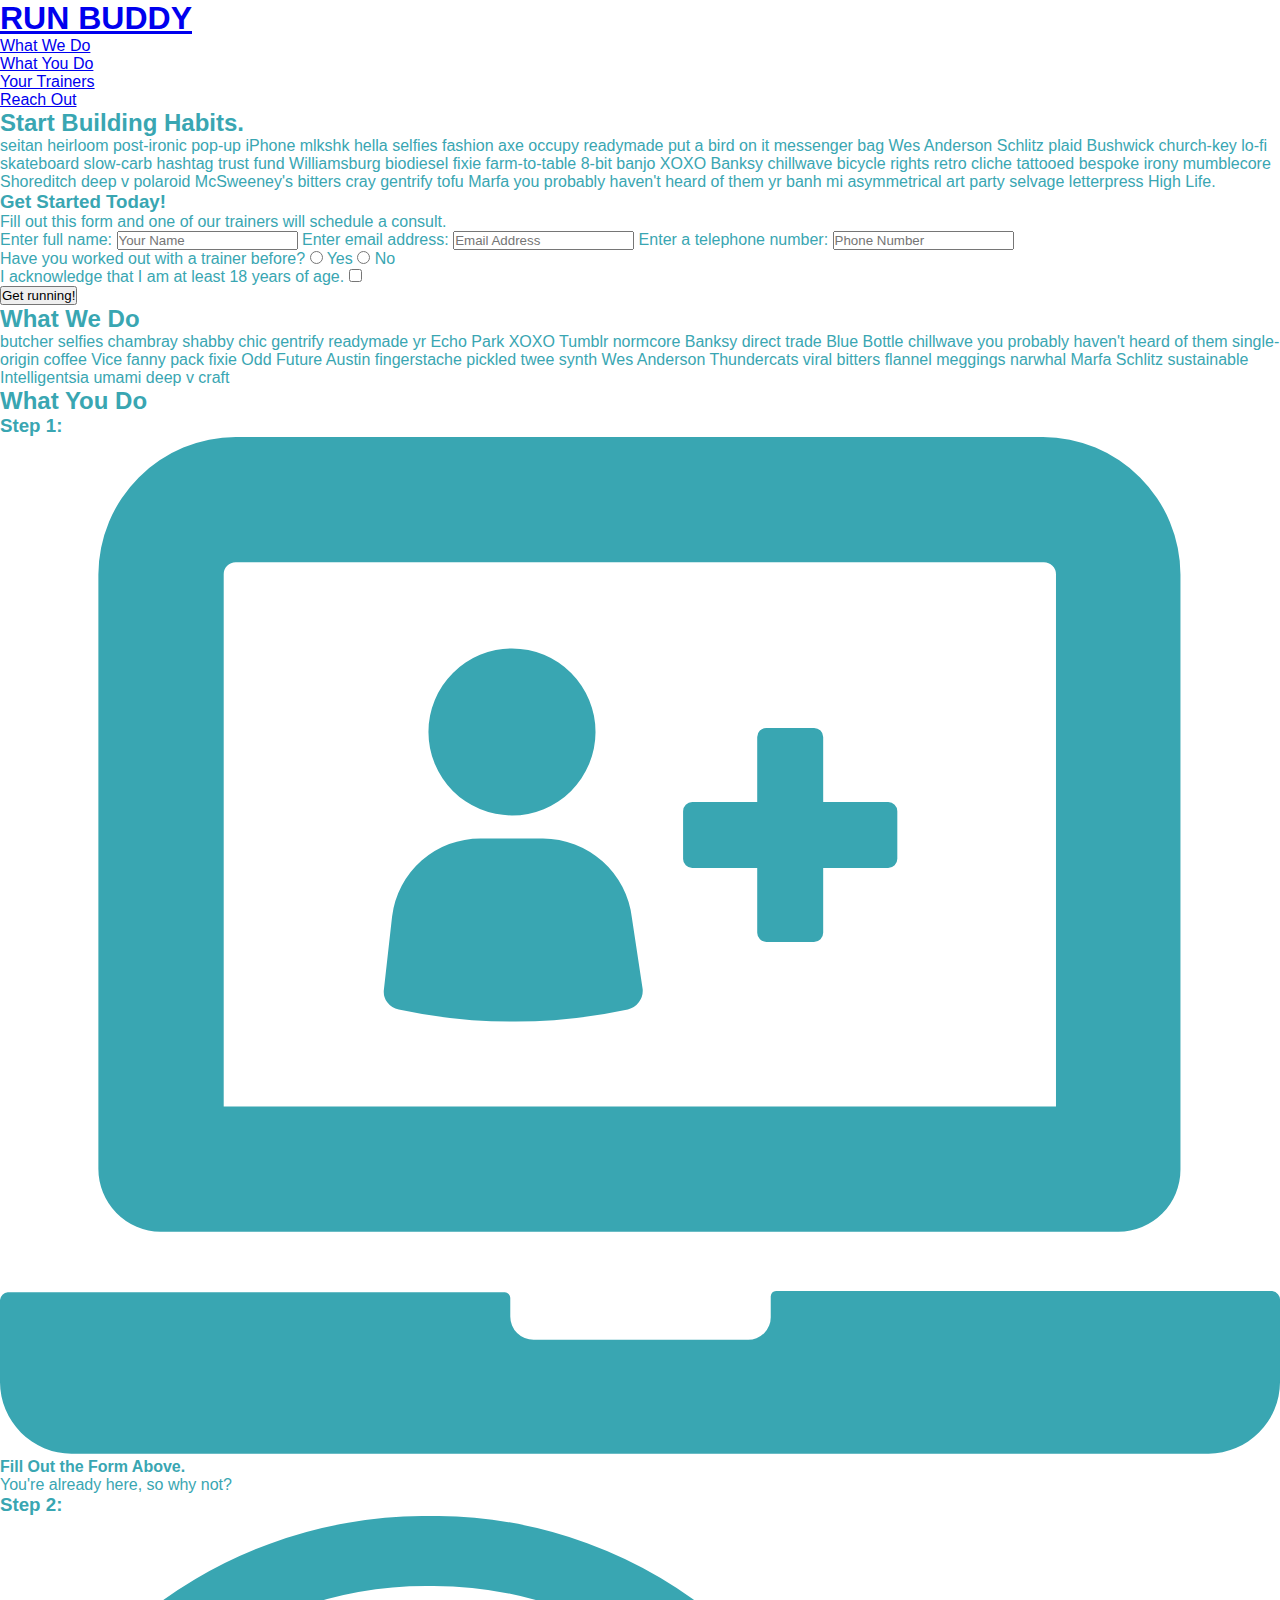
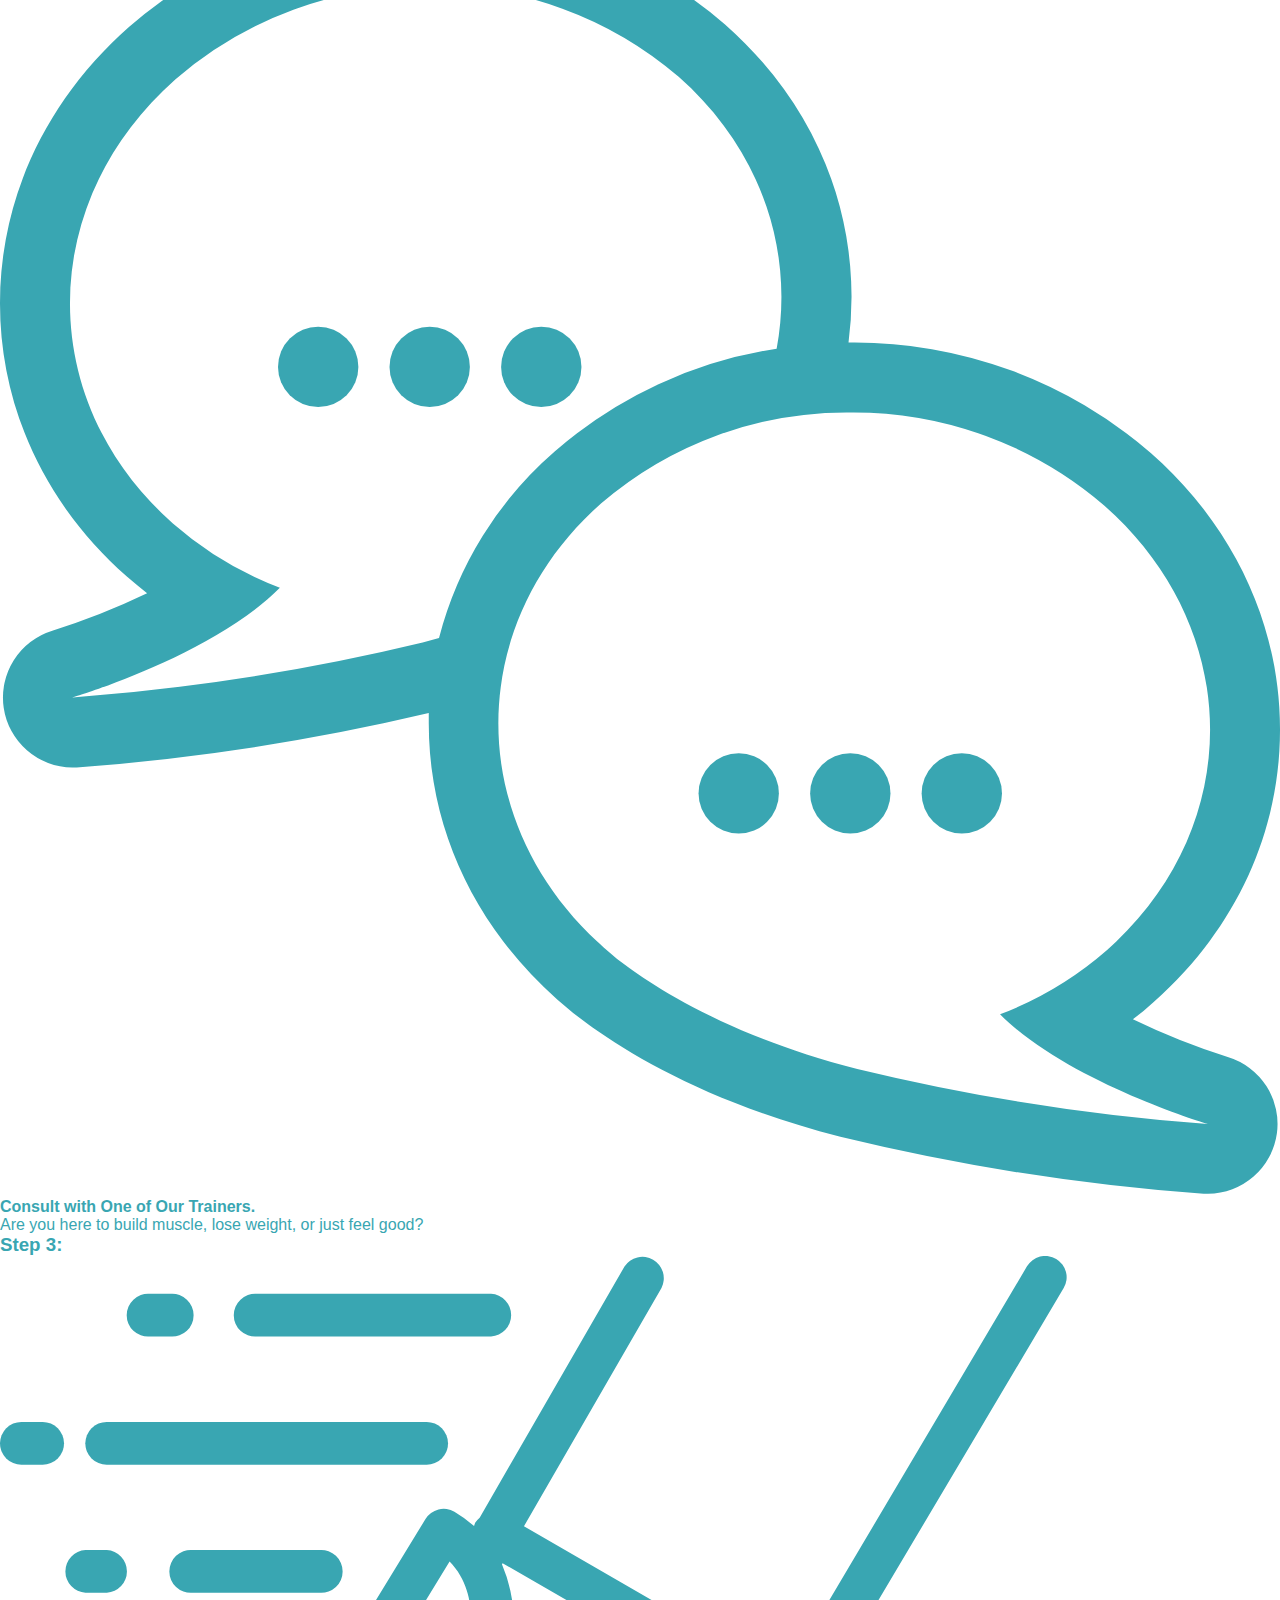
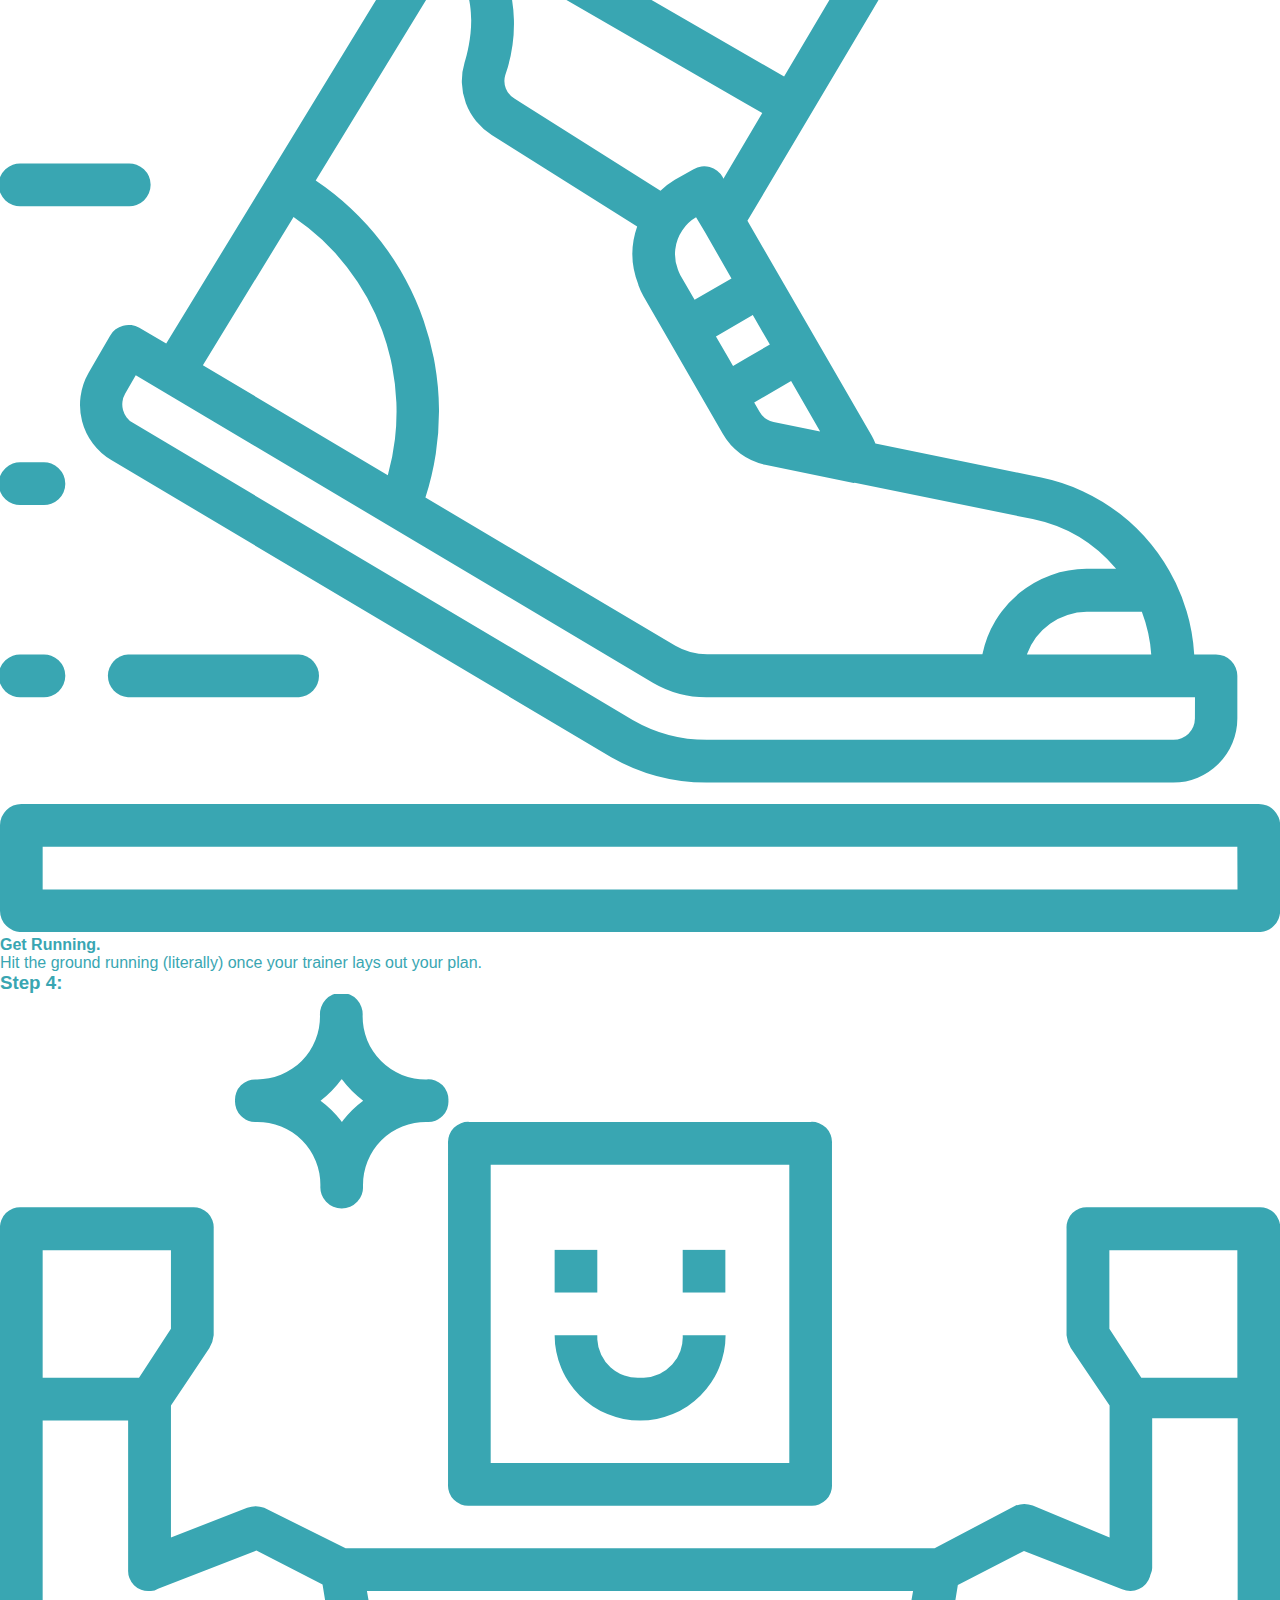
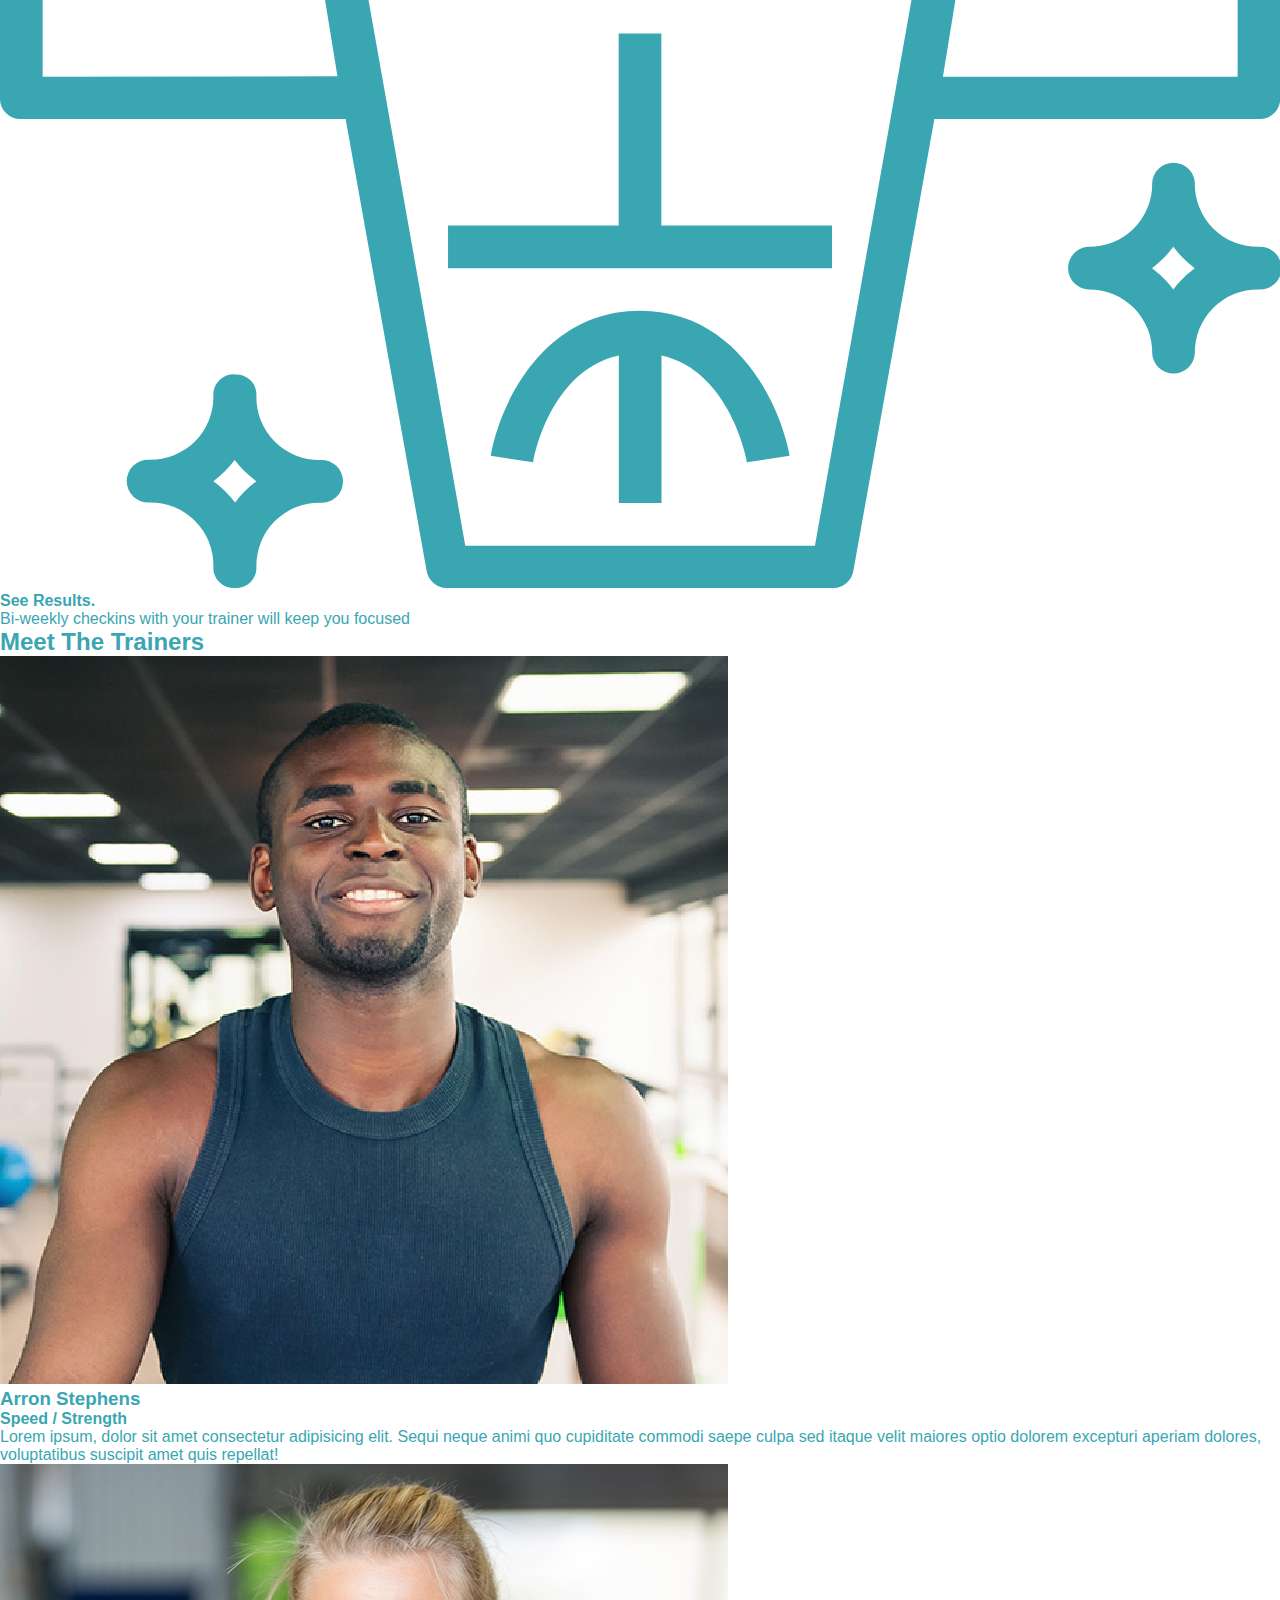
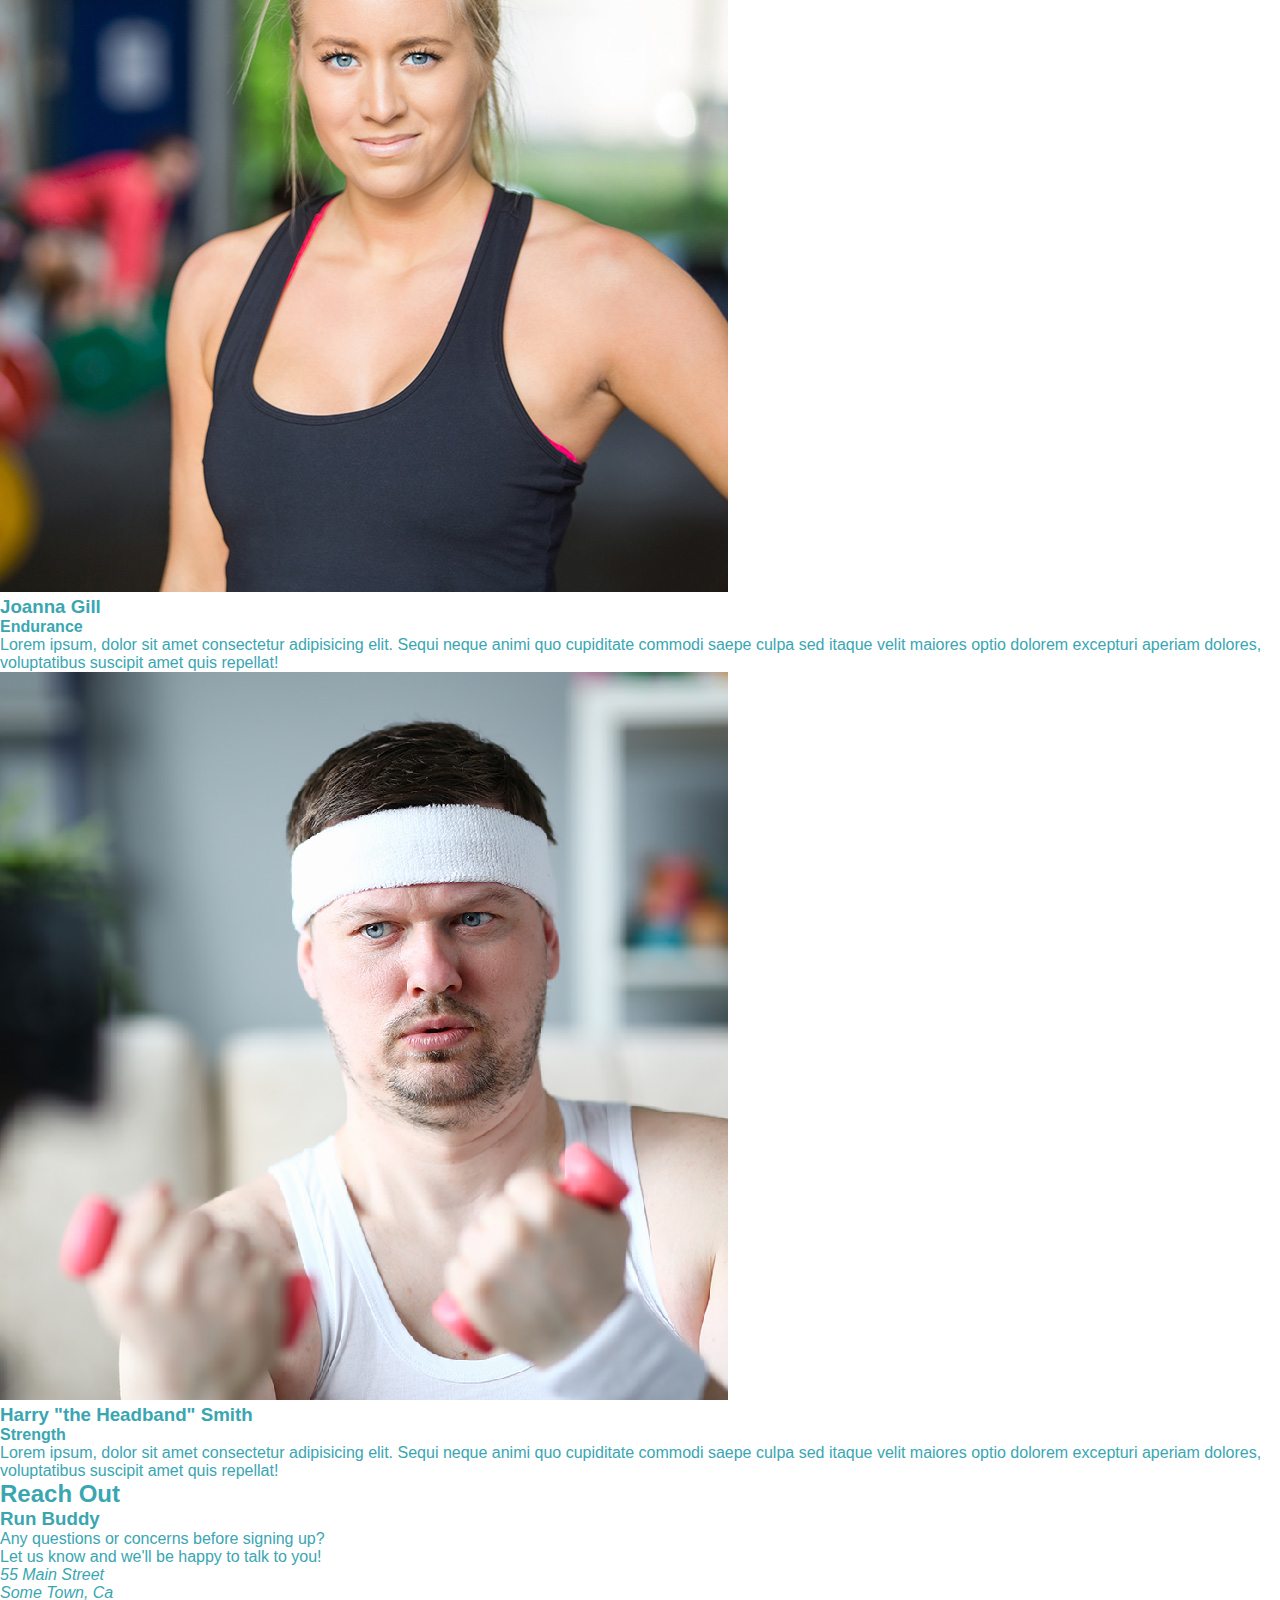
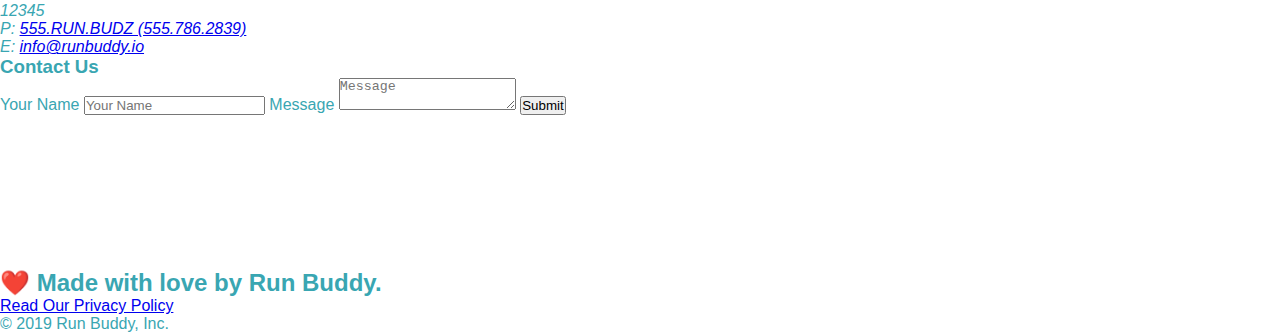
==== commit 6d8110d6: "added mediaqueries" ====
--- a/index.html
+++ b/index.html
@@ -2,6 +2,7 @@
 <html lang="en">
 
 <head>
+    <meta name="viewport" content="width=device-width, initial-scale=1.0" />
     <meta charset="UTF-8" />
     <link rel="stylesheet" href="./assets/css/style.css" />
     <title>Run Buddy</title>
--- a/assets/css/style.css
+++ b/assets/css/style.css
@@ -11,11 +11,12 @@
     
   }
 
+  @media screen and (max-width: 980px) {
   header {
-    padding: 20px 35px;
+    padding: 0;
     background-color: #39a6b2;
     display: flex;
-    justify-content: space-between;
+    justify-content: center;
     flex-wrap: wrap;
 
   }
@@ -25,6 +26,8 @@
     font-size: 36px;
     color: #fce138;
     margin: 0;
+    width: 100%;
+    text-align: center;
   
   }
   header a {
@@ -38,14 +41,16 @@
   header nav ul {
     display: flex;
     flex-wrap: wrap;
-    justify-content: space-between;
+    justify-content: center;
     align-items: center;
     list-style: none;
+    margin-top: 20px;
+    width: 100%;
   }
 
   header nav ul li a {
-    margin: 0 30px;
-    font-weight: lighter;
+    padding: 10px 15px;
+    font-weight: 20px;
     font-size: 1.55vw;
   }
 
@@ -67,7 +72,8 @@
   footer div {
     
     line-height: 1.5;
-    text-align: right;
+    text-align: center;
+    width: 100%;
   }
   
 
@@ -75,10 +81,7 @@
     color: #024e76;
   }
 
-  section {
-    padding: 60px;
-   
-  }
+
 
 /* Hero Style Start */
 
@@ -89,14 +92,15 @@
     display: flex;
     justify-content: center;
     flex-wrap: wrap;
+    align-items: flex-start;
   }
   .hero-cta {
-    width: 35%;
-    text-align: right;
+    width: 100%;
+    text-align: center;
     margin: 3.5%;
     color: #fff;
     font-size: 18px;
-    line-height: 1.3;
+    line-height: 1.2;
   }
   .hero-cta h2 {
     font-style: italic;
@@ -106,7 +110,6 @@
   }
   
   /* Hero Style End */
-
 
   .hero-form {
   border: 3px solid #024e76;
@@ -138,25 +141,42 @@
     margin: 0 5px;
   }
 
+  
+  @media screen and (max-width: 575px) {
+
   .hero-form button {
     color: #fce138;
     background-color: #024e76;
     border: none;
     padding: 10px 20px;
     font-size: 16px;
-  }
+    width: 100%;
+  }
+    .contact-form {
+      order: 3;
+    
+  }
+}
   /* HERO STYLES END */
 
   /*Section title style starts*/
 
+  @media screen and (max-width: 768px) {
+
+    section {
+      padding: 30px 15px;
+     
+    }
+  }
+
   .section-title {
-    font-size: 55px;
+    font-size: 48px;
     border-bottom: 3px solid;
     color: #024e76;
     padding-bottom: 20px;
     text-align: center;
     margin: 0 auto 35px auto;
-    width: 50%;
+    width: 95%;
     
   }
 
@@ -175,7 +195,7 @@
   .intro p {
     line-height: 1.7;
     color: #39a6b2;
-    width: 80%;
+    width: 100%;
     font-size: 20px;
     margin: 0 auto;
     text-align: center
@@ -197,7 +217,8 @@
 .steps h3 {
   color: #024e76;
   font-size: 46px;
-  flex: 1 30%;
+  flex: 1 100%;
+  text-align: center;
 
 }
 .step-text h4 {
@@ -215,17 +236,20 @@
   font-size: 18px;
 }
 .step-text {
-  flex: 12;
+  flex: 100%;
 }
 .step-info {
   display: flex;
   flex-wrap: wrap;
   align-items: center;
-  flex: 2 70%;
+  flex: 2 100%;
+  justify-content: center;
 }
 .step-img {
-  flex: 1 12%;
-  margin-right: 20px;
+  flex: 0 32%;
+  margin-right: 0;
+  margin-top: 15px;
+  margin-bottom: 15px;
 }
 .step-img img {
   max-width: 100%;
@@ -246,7 +270,7 @@
     margin: 20px;
     background: #024e76;
     color: #fce138;
-    flex: 1;
+    flex: 0 100%;
   }
   .trainer img {
     width: 100%;
@@ -287,10 +311,13 @@
   display: flex;
   justify-content: space-between; 
   flex-wrap: wrap;
+  text-align: center;
+
 }
   .contact-info iframe {
 
     height: 400px;
+    flex: 1 100%;
   }
   .contact-info div {
   
@@ -339,8 +366,9 @@
   
   font-size: 16px ;
 }
+
 .contact-info > * {
-  flex: 1;
+  flex: 0 100%;
   margin: 15px;
 }
     /* REACH OUT STYLES END */
@@ -352,24 +380,10 @@
   
   .text-right {
     text-align: right;
-  } 
+  }
+
   .flex-row {
     display: flex;
   }
- 
-  
-  
-
-
-
-
-  
-
-  
-
-
-
-
-  
-
-  
+
+  }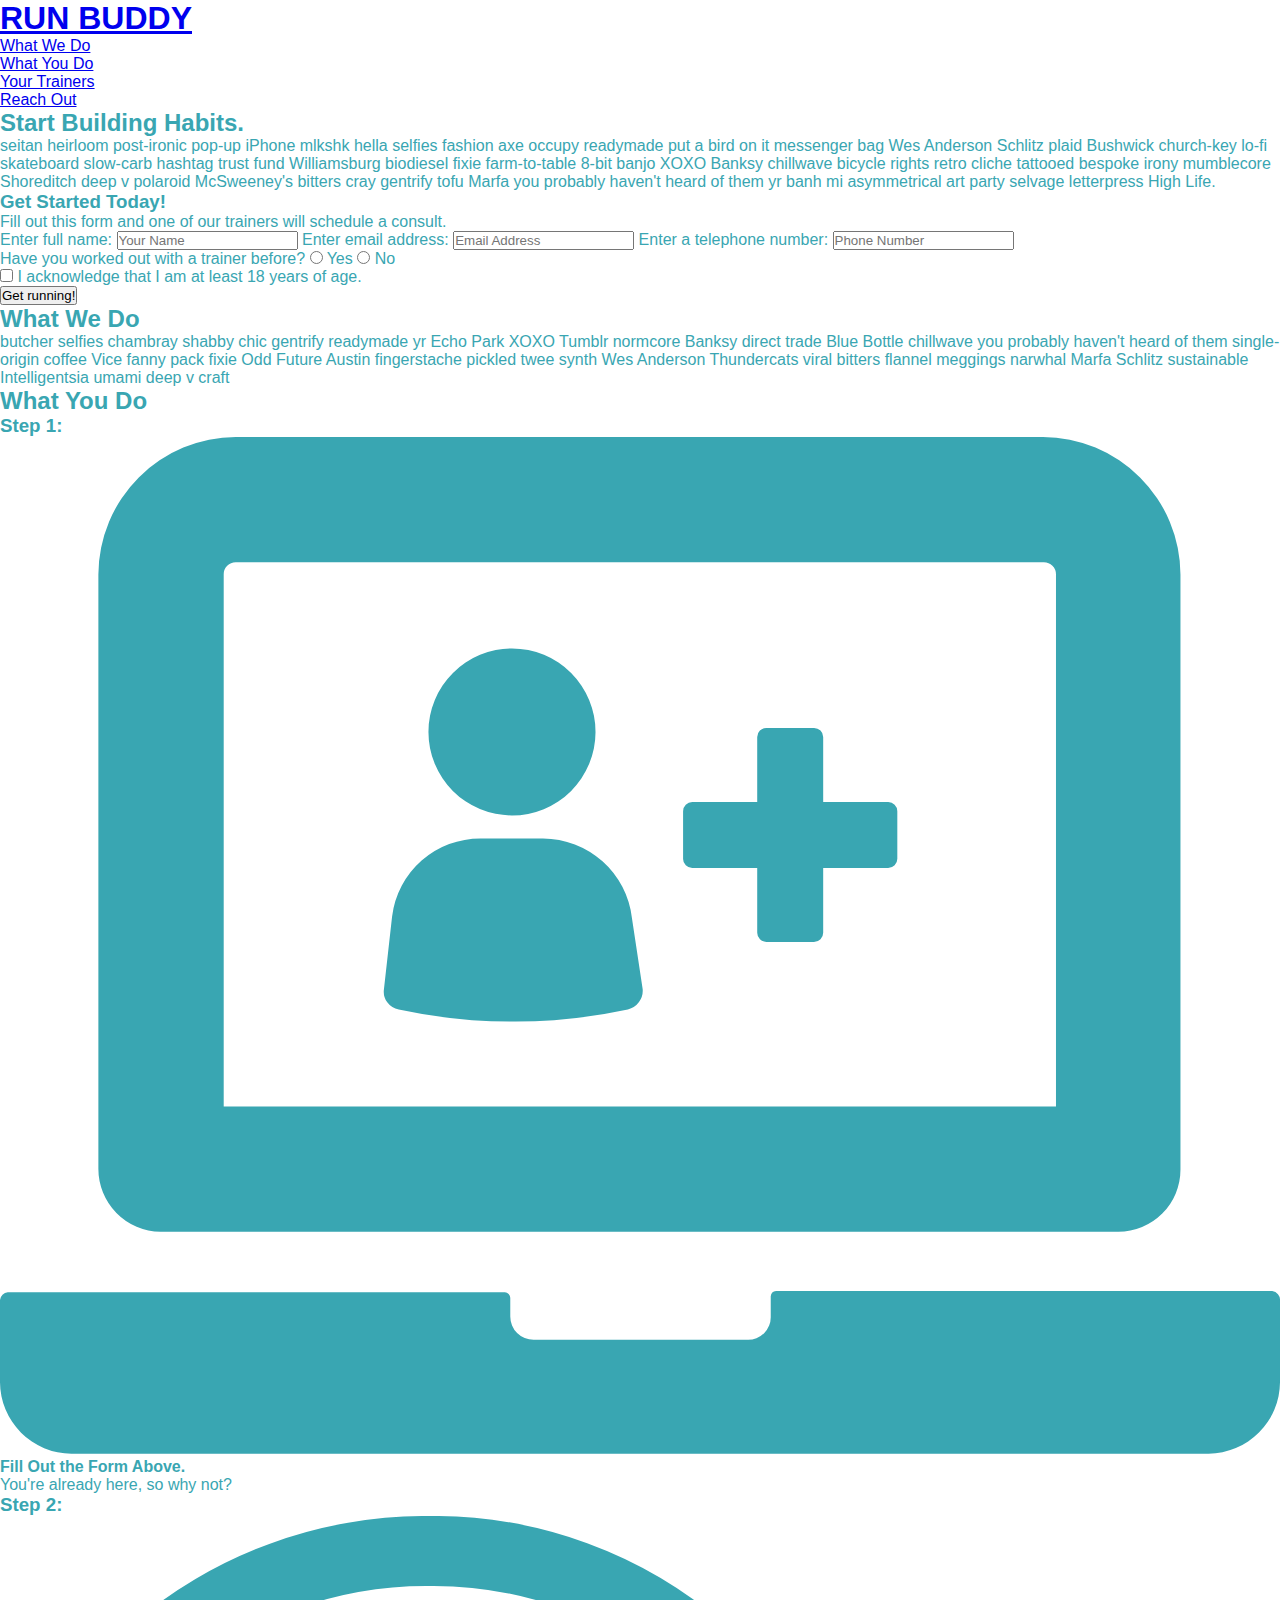
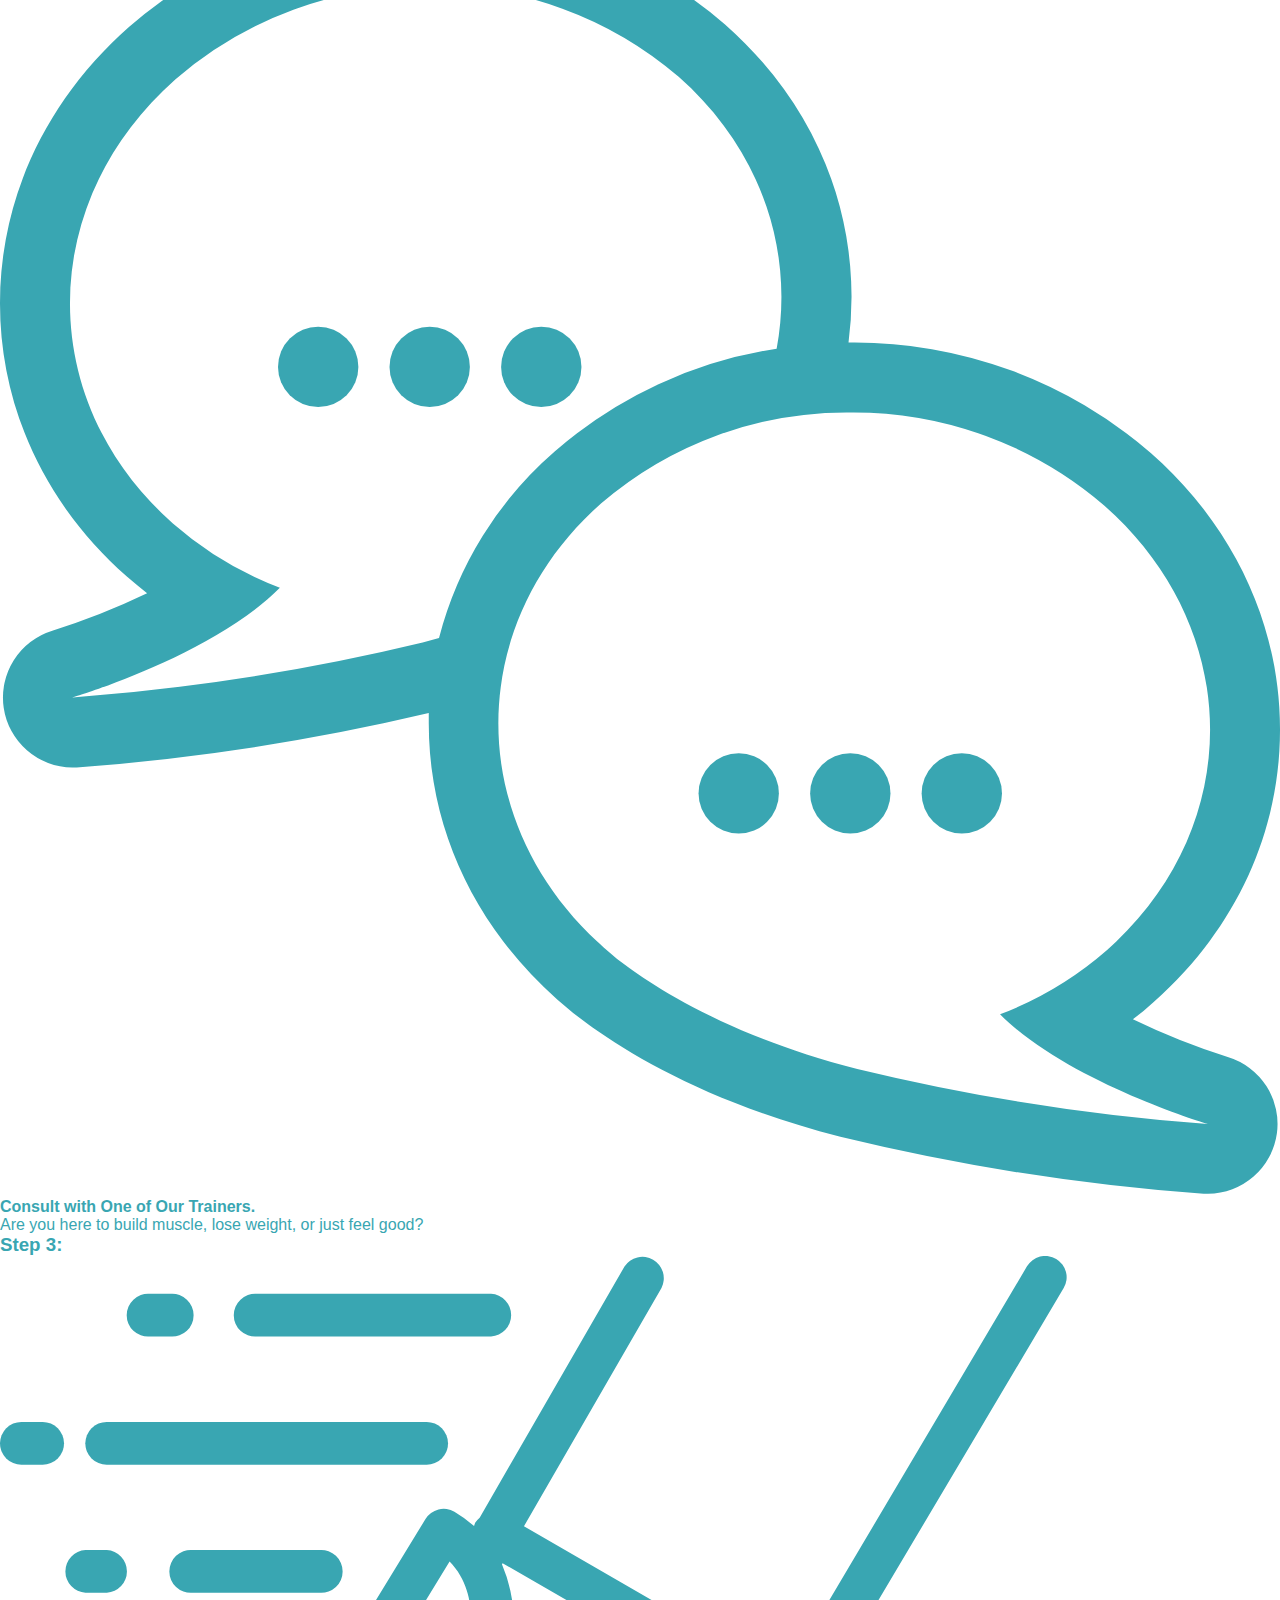
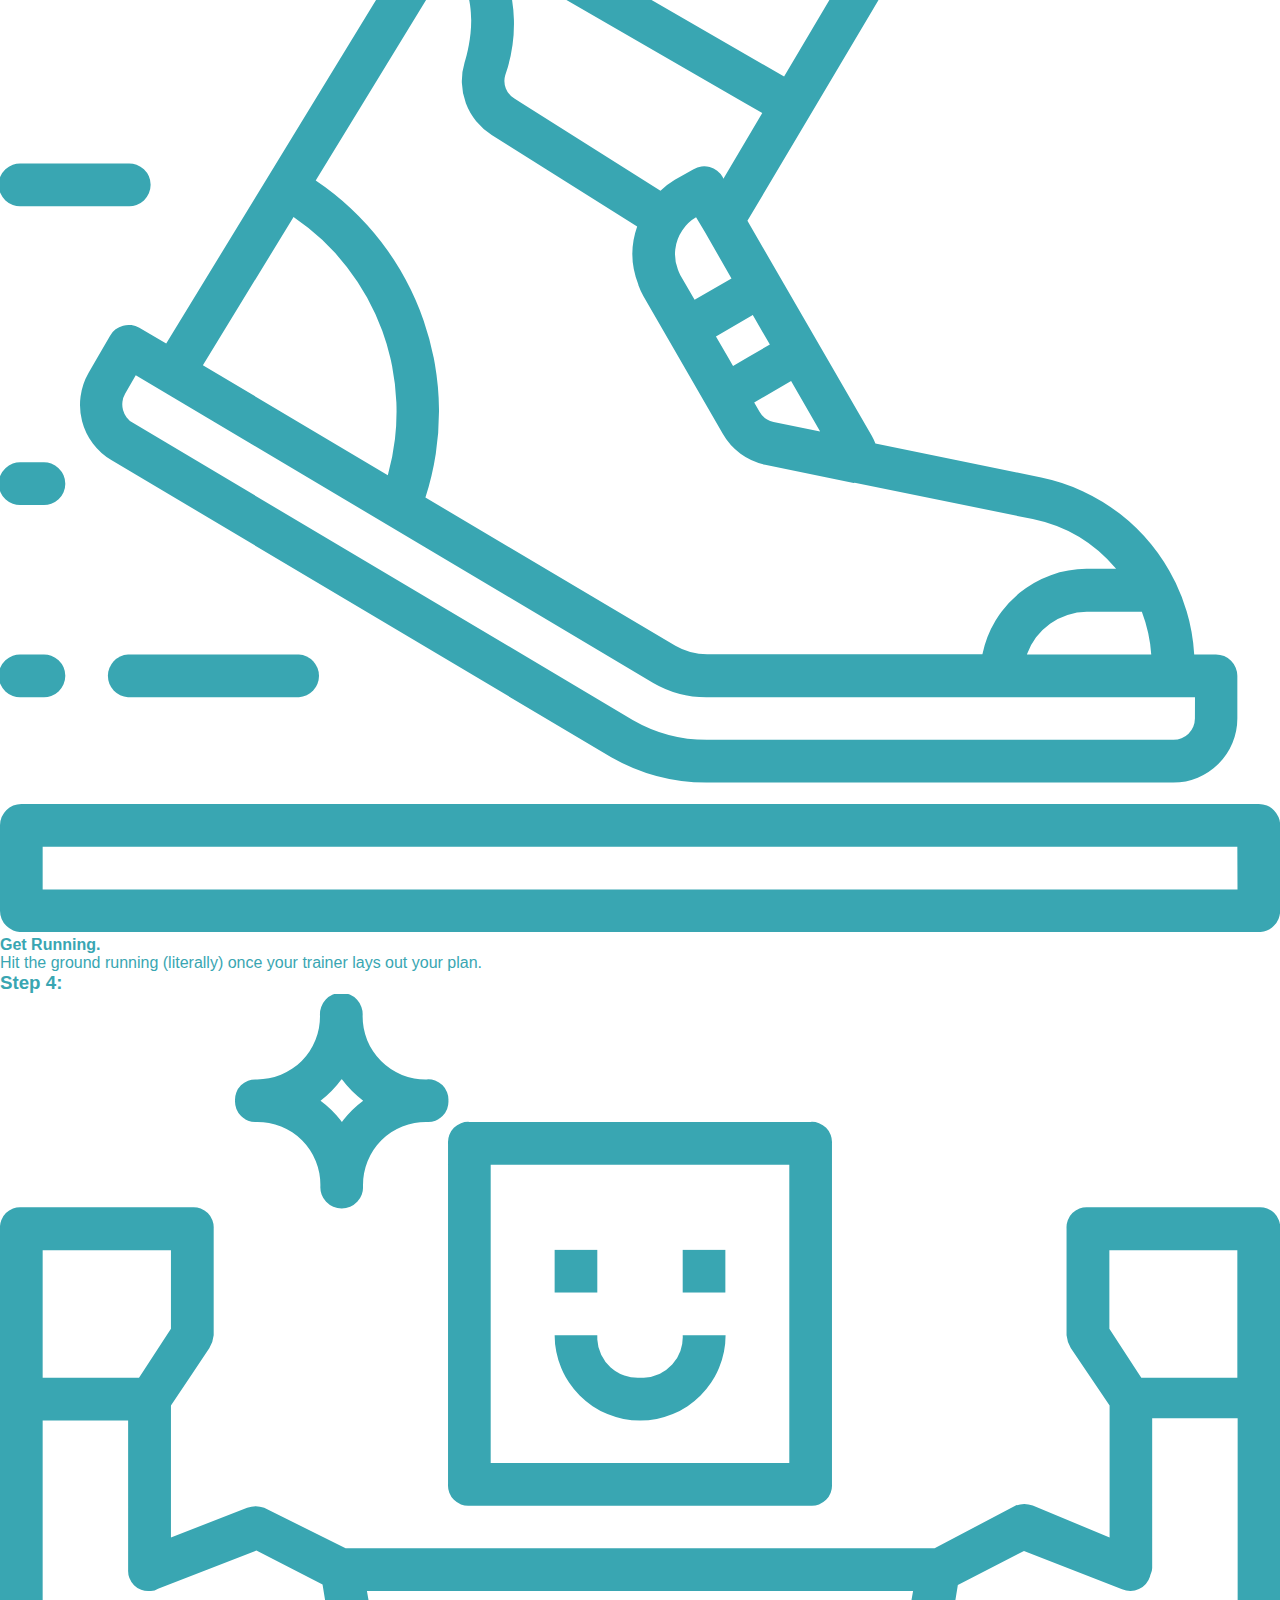
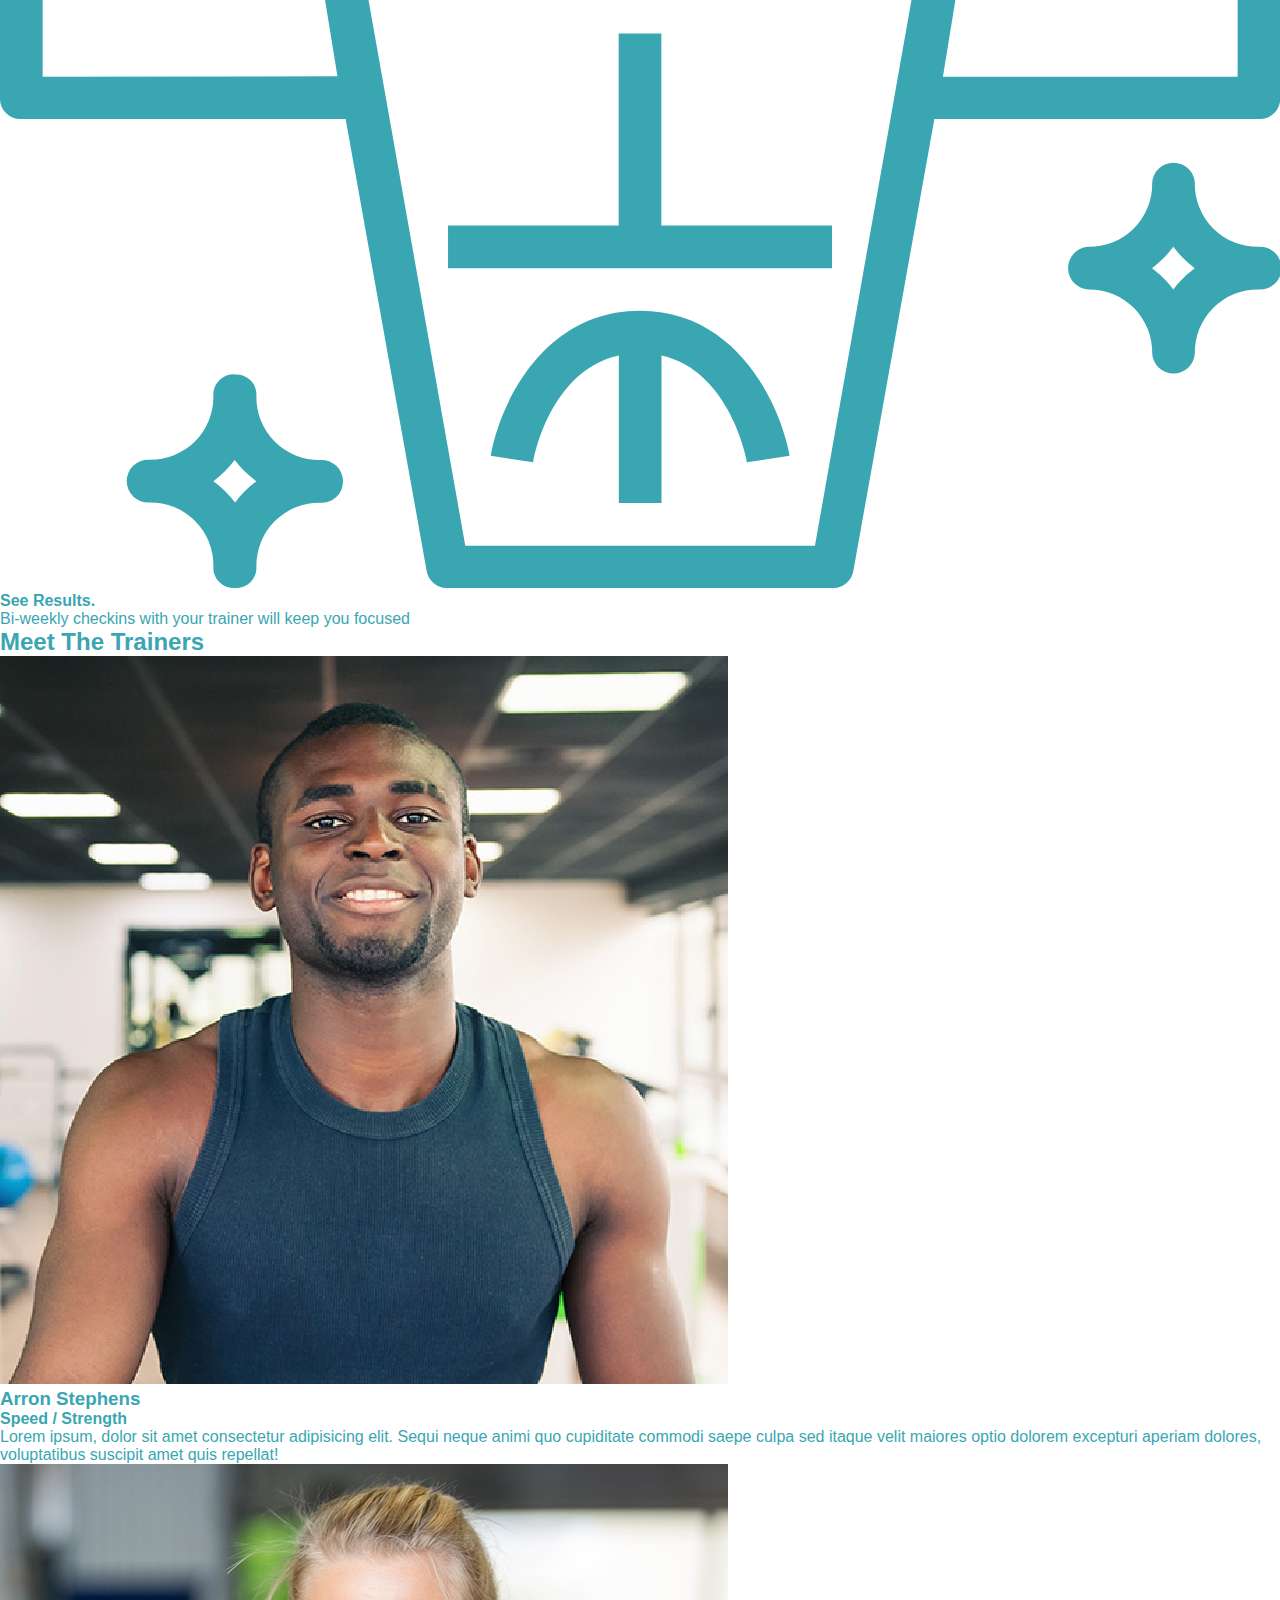
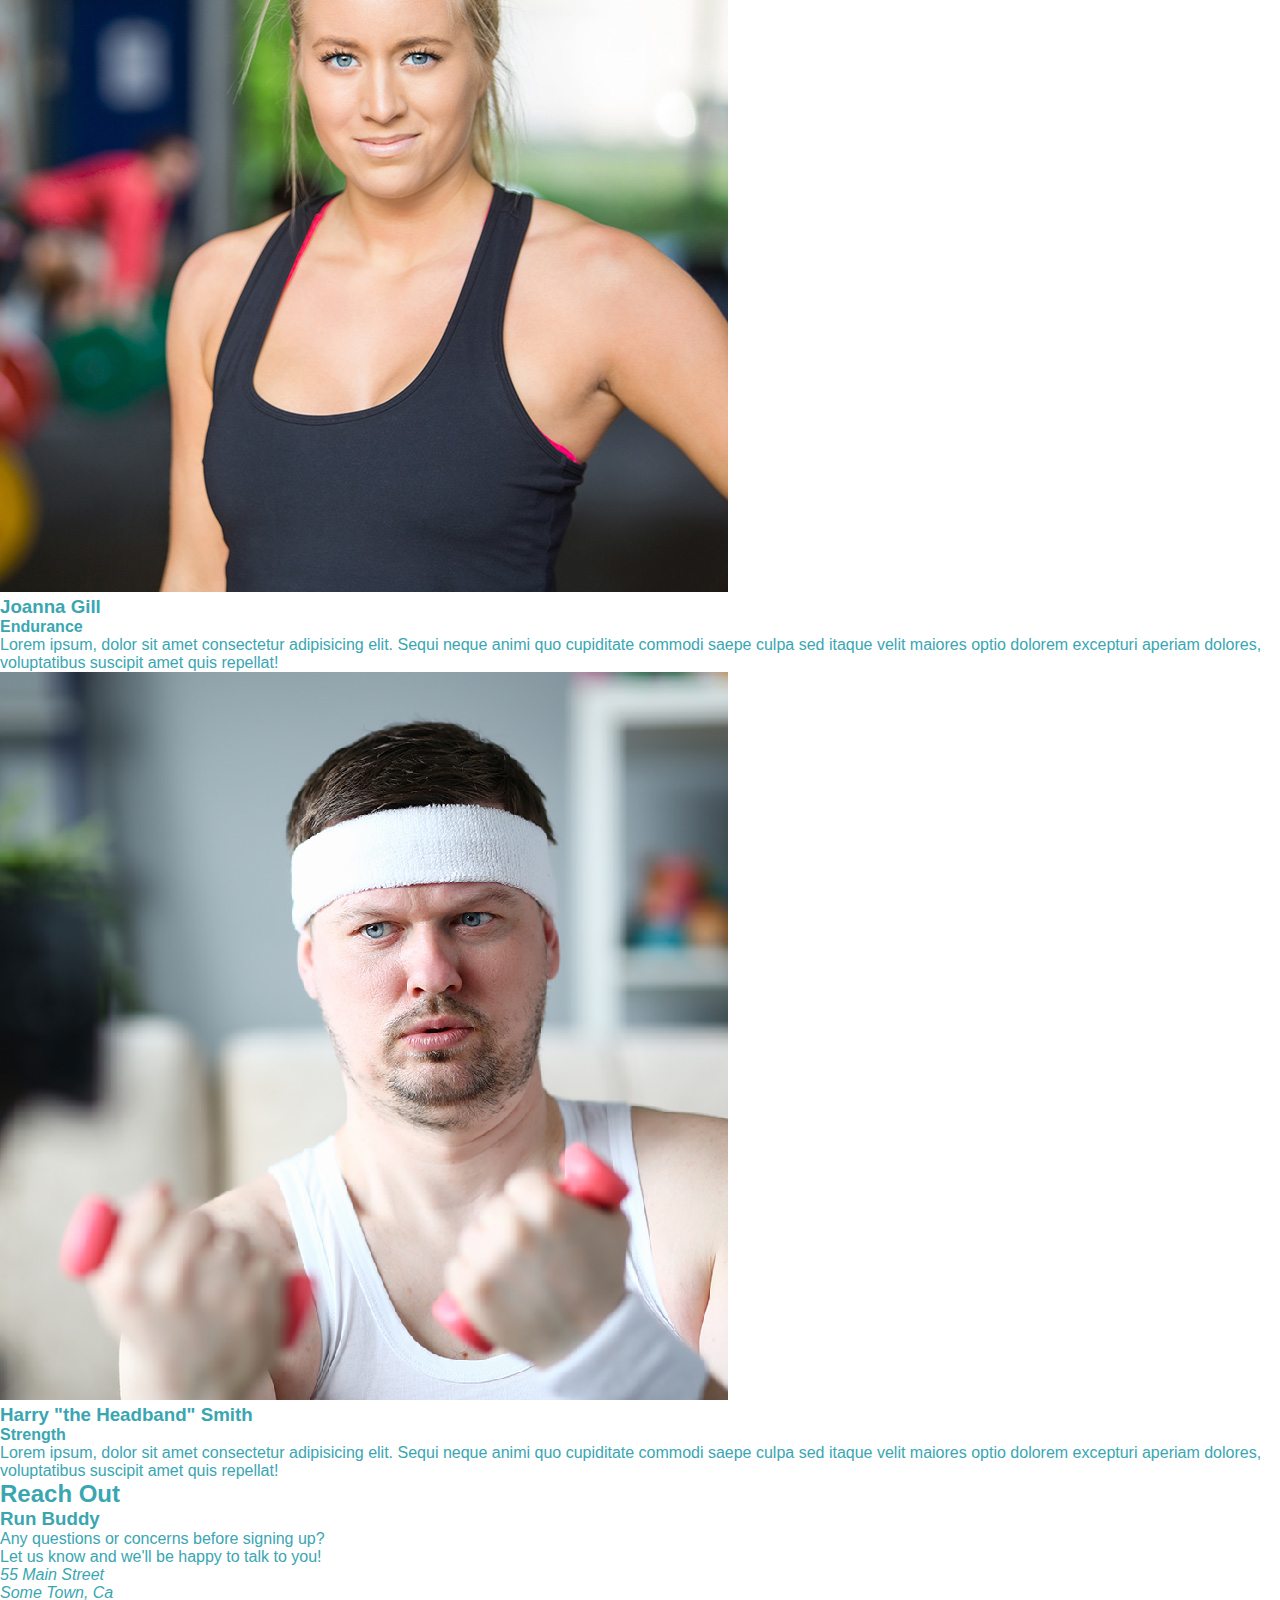
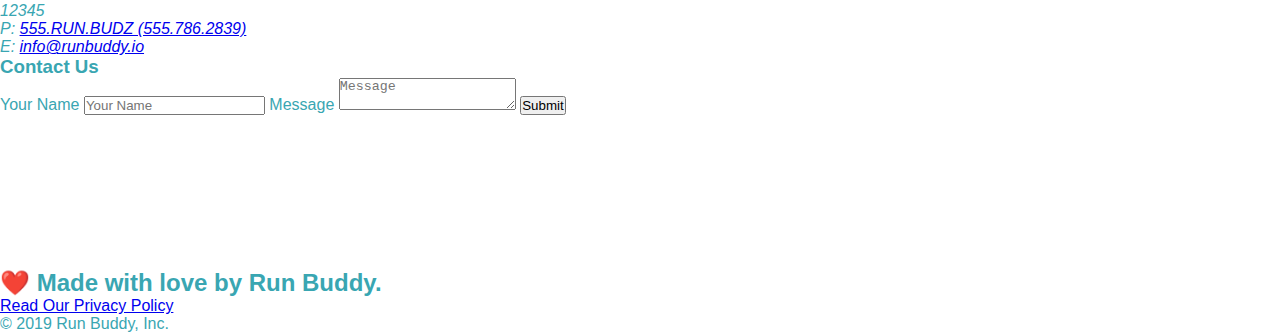
==== commit 9d7ddb56: "added index.html final css touches" ====
--- a/index.html
+++ b/index.html
@@ -61,17 +61,21 @@
                 <input type="text" placeholder="Phone Number" name="phone" id="phone" class="form-input" />
                 <p>
                     Have you worked out with a trainer before?
-                    <input type="radio" name="trainer-confirm" id="trainer-yes" />
-                    <label for="trainer-yes">Yes</label>
-                    <input type="radio" name="trainer-confirm" id="trainer-no" />
-                    <label for="trainer-no">No</label>
-                </p>
-                <p>
-                    <label for="checkbox">
-                        I acknowledge that I am at least 18 years of age.
-                    </label>
-                    <input type="checkbox" name="age-confirm" id="checkbox" />
-                </p>
+                    <span class="radio-wrapper">
+                      <input type="radio" name="trainer-confirm" id="trainer-yes" />
+                      <label for="trainer-yes">Yes</label>
+                    </span>
+                    <span class="radio-wrapper">
+                      <input type="radio" name="trainer-confirm" id="trainer-no" />
+                      <label for="trainer-no">No</label>
+                    </span>
+                  </p>
+                  <p>
+                    <span class="checkbox-wrapper">
+                      <input type="checkbox" name="age-confirm" id="checkbox" />
+                      <label for="checkbox">I acknowledge that I am at least 18 years of age.</label>
+                    </span>
+                  </p>
                 <button type="submit">
                     Get running!
                 </button>
--- a/assets/css/style.css
+++ b/assets/css/style.css
@@ -1,3 +1,8 @@
+:root {
+  --primary-color: #fce138;
+  --secondary-color: #024e76;
+  --tertiary-color: #39a6b2;
+}
 * {
     box-sizing: border-box;
     margin: 0;
@@ -18,6 +23,16 @@
     display: flex;
     justify-content: center;
     flex-wrap: wrap;
+    position: -webkit-sticky;
+    position: sticky;
+    top: 0;
+    background-image: url("../images/hero-bg.jpg");
+    background-size: cover;
+    background-position: center;
+    background-attachment: fixed;
+    background-position: 80%;
+    position: relative;
+    z-index: 1;
 
   }
 
@@ -28,6 +43,7 @@
     margin: 0;
     width: 100%;
     text-align: center;
+    text-shadow: 0 0 10px rgba(0, 0, 0, 0.5);
   
   }
   header a {
@@ -48,10 +64,14 @@
     width: 100%;
   }
 
-  header nav ul li a {
+  header nav ul li a:hover {
+    background: #fce138;
+    color: #024e76;
+    border-radius: 15px;
     padding: 10px 15px;
     font-weight: 20px;
     font-size: 1.55vw;
+    text-shadow: none;
   }
 
   footer {
@@ -93,6 +113,8 @@
     justify-content: center;
     flex-wrap: wrap;
     align-items: flex-start;
+    background-attachment: fixed;
+    background-position: 80%;
   }
   .hero-cta {
     width: 100%;
@@ -101,6 +123,7 @@
     color: #fff;
     font-size: 18px;
     line-height: 1.2;
+    text-shadow: 0 0 10px rgba(0, 0, 0, 0.5);
   }
   .hero-cta h2 {
     font-style: italic;
@@ -118,6 +141,8 @@
   color: #024e76;
   width: 40%;
   margin: 3.5%;
+  box-shadow: 0 0 10px rgba(0, 0, 0, 0.5);
+  border-radius: 15px;
 
   }
   .hero-form h3 {
@@ -136,21 +161,79 @@
     color: #024e76;
     width: 100%;
     margin-bottom: 15px;
+    border-radius: 15px;
+    background-color: rgba(255,255,255, 0.75);
+  }
+  .form-input:focus {
+    background-color: rgba(255,255,255, 1);
+    outline: none;
   }
  .hero-form label {
     margin: 0 5px;
   }
+  .checkbox-wrapper input + label::after, 
+  .radio-wrapper input + label::after {
+    content: none;
+  }
+  
+  .checkbox-wrapper input:checked + label::after, 
+  .radio-wrapper input:checked + label::after {
+    content: "";
+  }
+  .checkbox-wrapper label, .radio-wrapper label {
+    position: relative;
+    left: 10px;
+    margin: 10px;
+    line-height: 1.6;
+  }
+  .checkbox-wrapper label::before, .radio-wrapper label::before {
+    content: "";
+    height: 20px;
+    width: 20px;
+    background: rgba(255, 255, 255, 0.75);  
+    border: 1px solid #024e76;  
+    position: absolute;
+    top: -4px;
+    left: -30px;
+  }
+  .radio-wrapper label::before {
+    border-radius: 50%;
+  }
+  .radio-wrapper label::after {
+    content: "";
+    width: 20px;
+    height: 20px;
+    border-radius: 50%;
+    background: #024e76;
+    position: absolute;
+    left: -29px;
+    top: -3px;
+    background-image: radial-gradient(circle, #39a6b2, #024e76);
+  }
+  
+  .checkbox-wrapper label::after {
+    content: "";
+    height: 6px;
+    width: 14px;
+    border-left: 2px solid #024e76;
+    border-bottom: 2px solid #024e76;
+    position: absolute;
+    left: -26px;
+    top: 1px;
+    transform: rotate(-58deg);
+  }
 
   
   @media screen and (max-width: 575px) {
 
-  .hero-form button {
-    color: #fce138;
-    background-color: #024e76;
+  .hero-form button:hover {
+    color: #fce138;
+    background-color: #39a6b2;
     border: none;
     padding: 10px 20px;
     font-size: 16px;
     width: 100%;
+    border-radius: 15px;
   }
     .contact-form {
       order: 3;
@@ -205,14 +288,20 @@
     margin: 50px auto;
     padding-bottom: 50px;
     width: 80%;
-    border-bottom: 1px solid #39a6b2;
     display: flex;
     flex-wrap: wrap;
     align-items: center;
     justify-content: space-between;
     background-color: #fce138;
-  }
- 
+    
+
+  }
+  .step:nth-child(even) {
+    border-bottom: 1px solid #39a6b2;
+  }
+  .step:not(:last-child) {
+    border-bottom: 1px solid#39a6b2;
+  }
 
 .steps h3 {
   color: #024e76;
@@ -340,7 +429,7 @@
     color: #fce138;
   }
 
-.contact-form input, .contact-form textarea {
+.contact-form input:focus, .contact-form textarea:focus {
   border: 1px solid #024e76; 
   display: block;
   padding: 7px 15px;
@@ -349,6 +438,7 @@
   width: 100%;
   margin-bottom: 15px;
   margin-top: 5px;
+  border-radius: 15px;
 
 }
 .contact-form button {
@@ -356,15 +446,17 @@
 
   border: none;
   
-  background: #fce138;
-  
-  color: #024e76;
+  background: #39a6b2;
+  
+  color: #fce138;
   
   text-align: center;
   
   padding: 15px 0;
   
   font-size: 16px ;
+
+  border-radius: 15px;
 }
 
 .contact-info > * {
